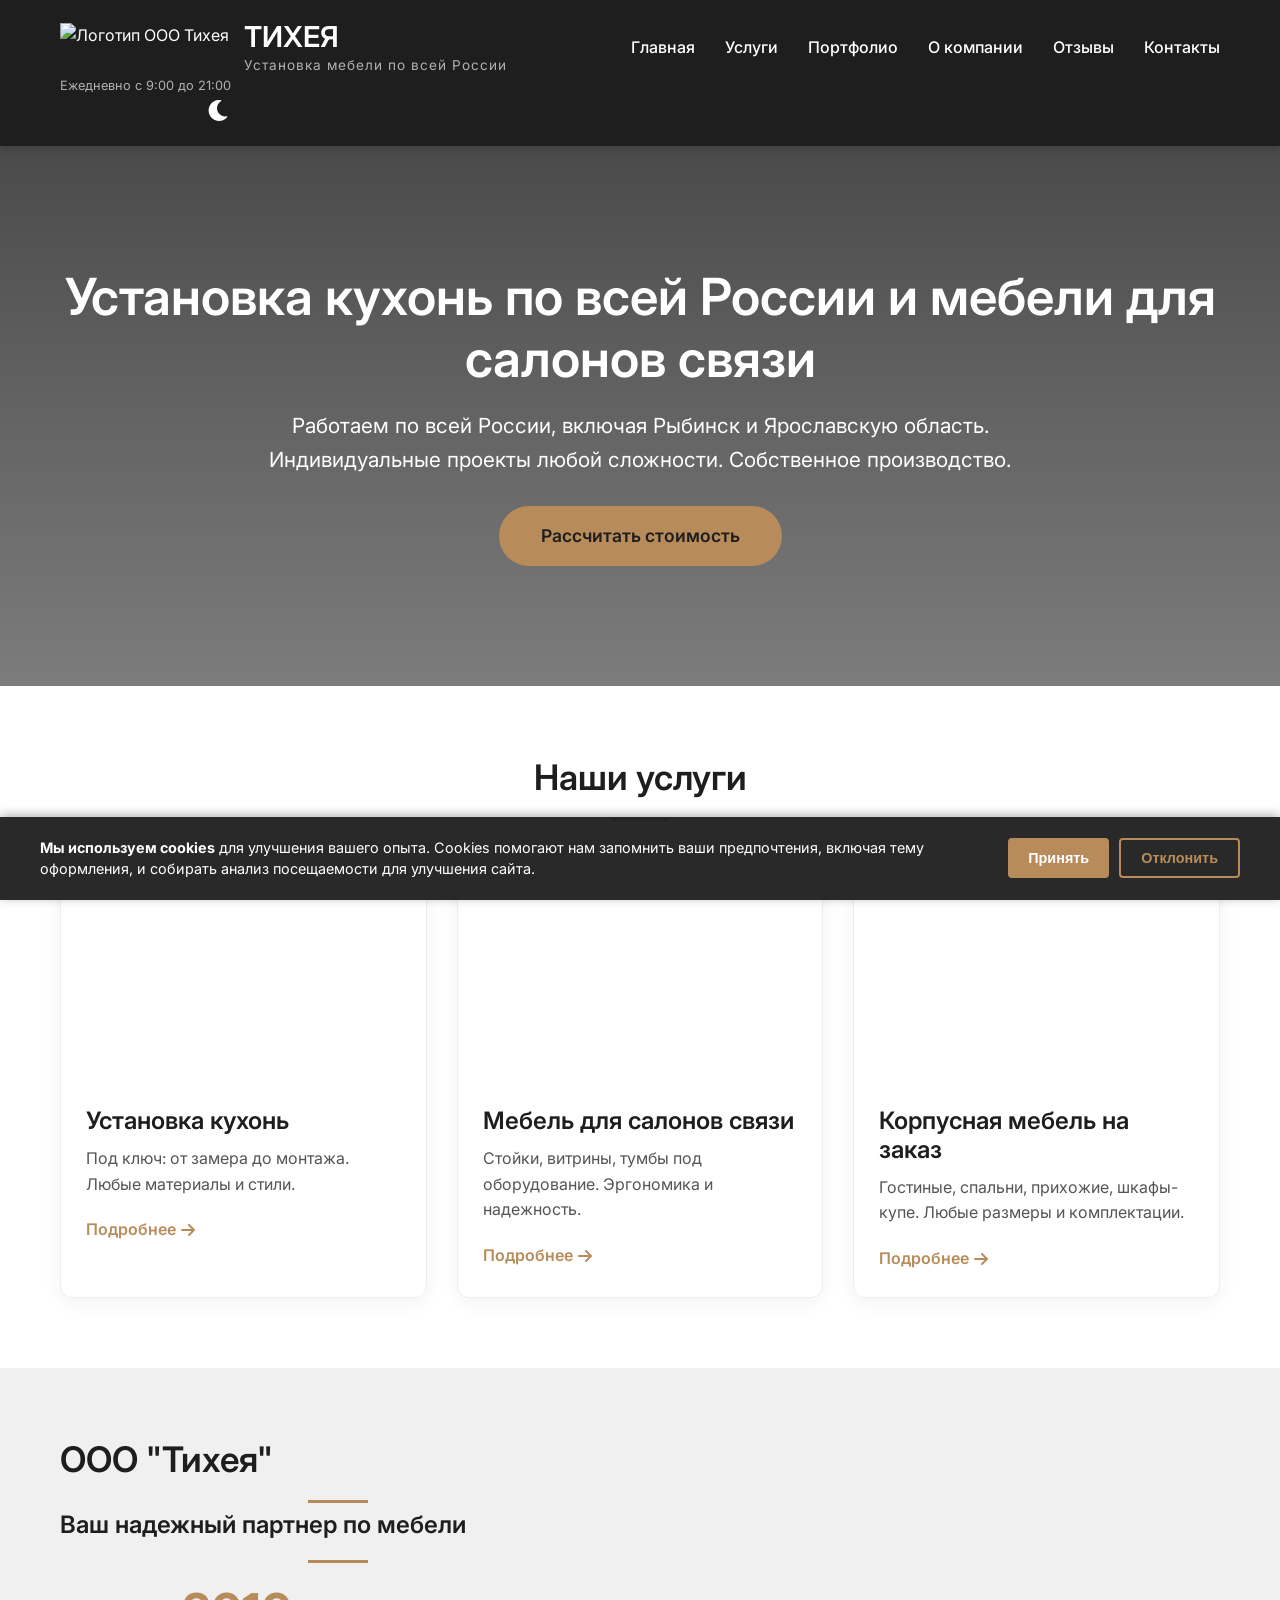
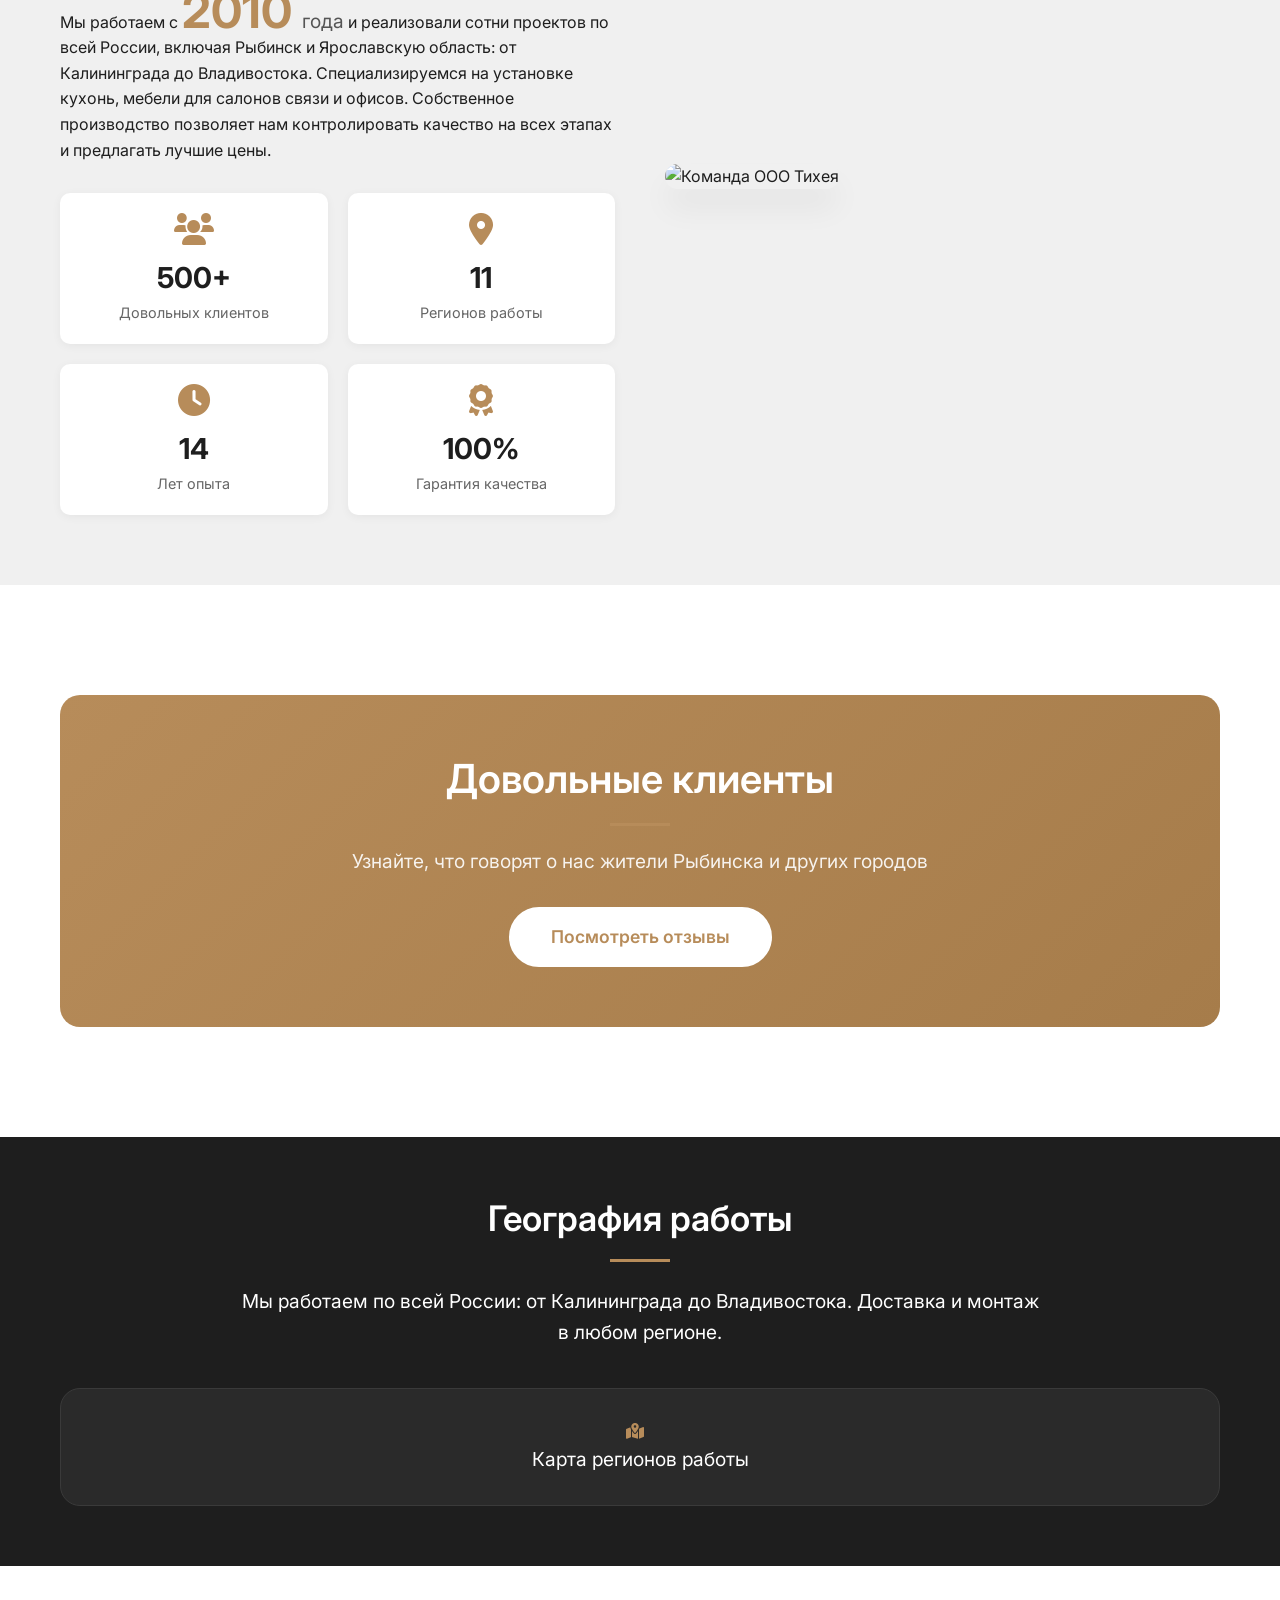
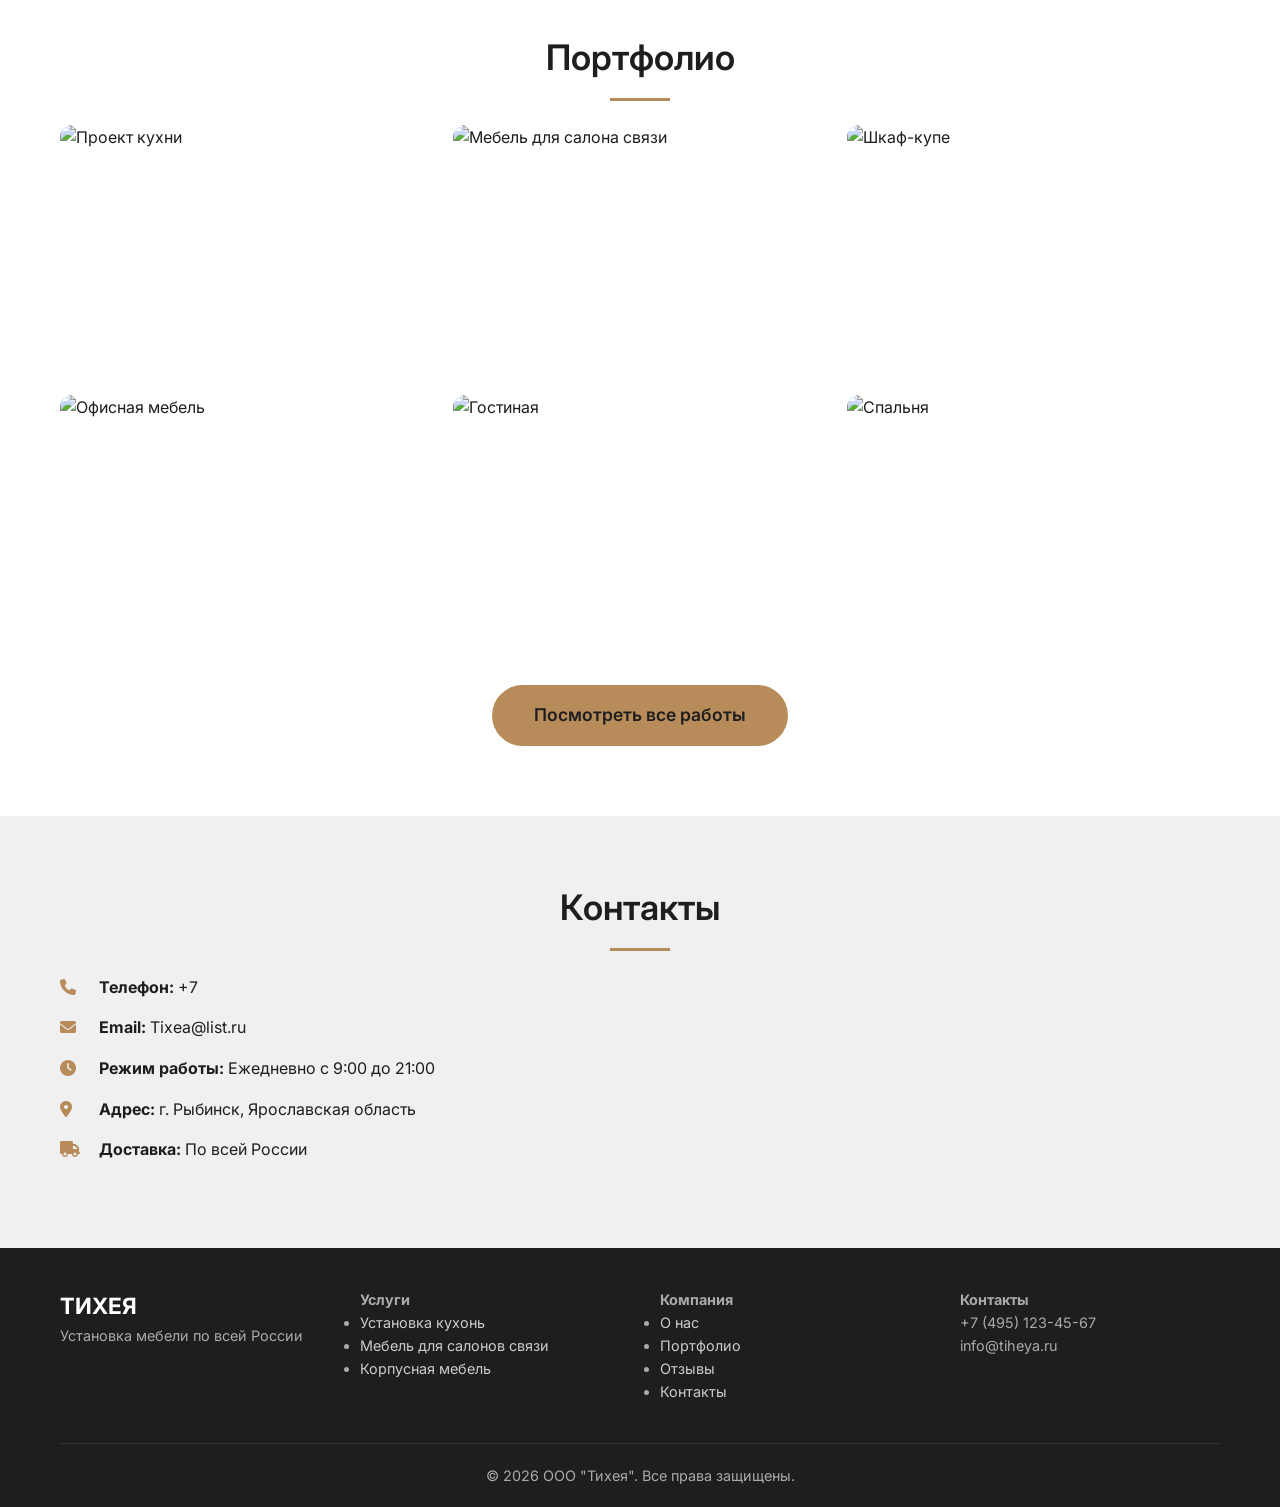
==== index.html @ c971e04f "Add files via upload" ====
<!DOCTYPE html>
<html lang="ru">
<head>
    <meta charset="UTF-8">
    <meta name="viewport" content="width=device-width, initial-scale=1.0">
    <title>Установка кухонь в Рыбинске | ООО Тихея - мебель для салонов связи</title>
    <meta name="description" content="Профессиональная установка кухонь в Рыбинске и Ярославской области. Мебель для салонов связи, корпусная мебель на заказ. Собственное производство, гарантия качества.">
    <meta name="keywords" content="кухни Рыбинск, установка кухонь Рыбинск, мебель Рыбинск, мебель для салонов связи, Московская область, Ярославская область, установка мебели по России, СБП, ООО Тихея">
    <meta name="robots" content="index, follow">
    <meta name="author" content="ООО Тихея">
    <link rel="canonical" href="https://tiheya.ru/">
    <link rel="preconnect" href="https://fonts.googleapis.com">
    <link rel="preconnect" href="https://fonts.gstatic.com" crossorigin>
    <link href="https://fonts.googleapis.com/css2?family=Inter:opsz,wght@14..32,400;14..32,500;14..32,600;14..32,700&display=swap" rel="stylesheet">
    <link rel="stylesheet" href="https://cdnjs.cloudflare.com/ajax/libs/font-awesome/6.0.0-beta3/css/all.min.css">
    <script type="application/ld+json">
    {
        "@context": "https://schema.org",
        "@type": "LocalBusiness",
        "name": "ООО Тихея",
        "description": "Профессиональная установка кухонь и мебели для салонов связи в Рыбинске, Московской области, Ярославской области и по всей России. Работаем через СБП.",
        "url": "https://tiheya.ru",
        "telephone": "+7-495-123-45-67",
        "email": "Tixea@list.ru",
        "address": {
            "@type": "PostalAddress",
            "addressLocality": "Рыбинск",
            "addressRegion": "Ярославская область",
            "addressCountry": "RU"
        },
        "geo": {
            "@type": "GeoCoordinates",
            "latitude": "58.0485",
            "longitude": "38.8583"
        },
        "openingHours": "Mo-Su 09:00-21:00",
        "priceRange": "$$",
        "serviceType": ["Установка кухонь", "Мебель для салонов связи", "Корпусная мебель"],
        "areaServed": ["Рыбинск", "Ярославская область", "Россия"]
    }
    </script>
    <style>
        :root {
            --bg-color: #f9f9f9;
            --text-color: #1e1e1e;
            --section-bg: #ffffff;
            --section-dark-bg: #f0f0f0;
            --header-bg: #1e1e1e;
            --accent: #b78c5a;
            --card-shadow: rgba(0,0,0,0.05);
        }

        [data-theme="dark"] {
            --bg-color: #1e1e1e;
            --text-color: #f9f9f9;
            --section-bg: #2a2a2a;
            --section-dark-bg: #333;
            --header-bg: #111;
            --accent: #d4a574;
            --card-shadow: rgba(255,255,255,0.1);
        }

        * {
            margin: 0;
            padding: 0;
            box-sizing: border-box;
        }

        html {
            scroll-behavior: smooth;
        }

        body {
            font-family: 'Inter', sans-serif;
            line-height: 1.6;
            color: var(--text-color);
            background-color: var(--bg-color);
            transition: background-color 0.3s, color 0.3s;
        }

        .container {
            max-width: 1200px;
            margin: 0 auto;
            padding: 0 20px;
        }

        /* Анимации */
        @keyframes fadeInUp {
            from {
                opacity: 0;
                transform: translateY(30px);
            }
            to {
                opacity: 1;
                transform: translateY(0);
            }
        }

        @keyframes fadeInLeft {
            from {
                opacity: 0;
                transform: translateX(-30px);
            }
            to {
                opacity: 1;
                transform: translateX(0);
            }
        }

        @keyframes fadeInRight {
            from {
                opacity: 0;
                transform: translateX(30px);
            }
            to {
                opacity: 1;
                transform: translateX(0);
            }
        }

        @keyframes scaleIn {
            from {
                opacity: 0;
                transform: scale(0.9);
            }
            to {
                opacity: 1;
                transform: scale(1);
            }
        }

        @keyframes slideInFromBottom {
            from {
                opacity: 0;
                transform: translateY(50px);
            }
            to {
                opacity: 1;
                transform: translateY(0);
            }
        }

        .animate-on-scroll {
            opacity: 0;
            transform: translateY(30px);
            transition: opacity 0.6s ease, transform 0.6s ease;
        }

        .animate-on-scroll.animate {
            opacity: 1;
            transform: translateY(0);
        }

        .fade-in-left {
            opacity: 0;
            transform: translateX(-30px);
            transition: opacity 0.6s ease, transform 0.6s ease;
        }

        .fade-in-left.animate {
            opacity: 1;
            transform: translateX(0);
        }

        .fade-in-right {
            opacity: 0;
            transform: translateX(30px);
            transition: opacity 0.6s ease, transform 0.6s ease;
        }

        .fade-in-right.animate {
            opacity: 1;
            transform: translateX(0);
        }

        .scale-in {
            opacity: 0;
            transform: scale(0.9);
            transition: opacity 0.6s ease, transform 0.6s ease;
        }

        .scale-in.animate {
            opacity: 1;
            transform: scale(1);
        }

        .slide-in-bottom {
            opacity: 0;
            transform: translateY(50px);
            transition: opacity 0.6s ease, transform 0.6s ease;
        }

        .slide-in-bottom.animate {
            opacity: 1;
            transform: translateY(0);
        }

        h1, h2, h3 {
            font-weight: 600;
            line-height: 1.2;
            margin-bottom: 0.5em;
        }

        h1 {
            font-size: 2.8rem;
        }

        h2 {
            font-size: 2.2rem;
            text-align: center;
            margin-bottom: 1.5rem;
        }

        h2:after {
            content: '';
            display: block;
            width: 60px;
            height: 3px;
            background-color: var(--accent);
            margin: 20px auto 0;
        }

        .section {
            padding: 70px 0;
        }

        .section-light {
            background-color: var(--section-bg);
        }

        .section-dark {
            background-color: var(--section-dark-bg);
        }

        .header {
            background-color: var(--header-bg);
            color: #fff;
            padding: 20px 0;
            position: sticky;
            top: 0;
            z-index: 100;
            box-shadow: 0 2px 10px rgba(0,0,0,0.2);
        }

        .header .container {
            display: flex;
            justify-content: space-between;
            align-items: center;
            flex-wrap: wrap;
        }

        .logo {
            display: flex;
            align-items: center;
            gap: 15px;
        }

        .logo img {
            height: 50px;
            width: auto;
        }

        .logo h1 {
            font-size: 1.8rem;
            margin-bottom: 0;
        }

        .logo h1:after {
            display: none;
        }

        .logo p {
            font-size: 0.85rem;
            color: #b0b0b0;
            letter-spacing: 1px;
        }

        .nav ul {
            display: flex;
            list-style: none;
            gap: 30px;
        }

        .nav a {
            color: #fff;
            text-decoration: none;
            font-weight: 500;
            transition: color 0.3s;
            font-size: 1rem;
        }

        .nav a:hover {
            color: var(--accent);
        }

        .header-contacts {
            text-align: right;
        }

        .header-contacts .phone {
            font-size: 1.3rem;
            font-weight: 700;
            color: var(--accent);
            text-decoration: none;
        }

        .header-contacts .work-time {
            font-size: 0.8rem;
            color: #b0b0b0;
        }

        .theme-toggle {
            background: none;
            border: none;
            color: #fff;
            font-size: 1.5rem;
            cursor: pointer;
            margin-left: 20px;
        }

        .hamburger {
            display: none;
            background: none;
            border: none;
            color: #fff;
            font-size: 1.5rem;
            cursor: pointer;
            padding: 10px;
        }

        .hero {
            background: linear-gradient(rgba(0,0,0,0.7), rgba(0,0,0,0.5)), url('1.jpg') center/cover no-repeat;
            color: #fff;
            text-align: center;
            padding: 120px 0;
        }

        .hero h1 {
            font-size: 3.2rem;
            margin-bottom: 20px;
        }

        .hero p {
            font-size: 1.3rem;
            max-width: 800px;
            margin: 0 auto 30px;
            opacity: 0.9;
        }

        .btn {
            display: inline-block;
            background-color: var(--accent);
            color: var(--text-color);
            font-weight: 600;
            padding: 14px 40px;
            border-radius: 40px;
            text-decoration: none;
            font-size: 1.1rem;
            transition: all 0.3s ease;
            border: 2px solid transparent;
            cursor: pointer;
        }

        .btn:hover {
            background-color: transparent;
            color: var(--accent);
            border-color: var(--accent);
        }

        .reviews-cta {
            text-align: center;
            padding: 60px 20px;
            background: linear-gradient(135deg, var(--accent) 0%, #a67c4a 100%);
            color: white;
            border-radius: 20px;
            margin: 40px 0;
        }

        .reviews-cta h2 {
            font-size: 2.5rem;
            margin-bottom: 20px;
            color: white;
        }

        .reviews-cta p {
            font-size: 1.2rem;
            margin-bottom: 30px;
            opacity: 0.9;
        }

        .reviews-cta .btn {
            background-color: white;
            color: var(--accent);
            border: 2px solid white;
        }

        .reviews-cta .btn:hover {
            background-color: transparent;
            color: white;
        }

        .services-grid {
            display: grid;
            grid-template-columns: repeat(auto-fit, minmax(300px, 1fr));
            gap: 30px;
            margin-top: 40px;
        }

        .service-card {
            background: var(--section-bg);
            border-radius: 12px;
            overflow: hidden;
            box-shadow: 0 5px 20px var(--card-shadow);
            transition: transform 0.3s, box-shadow 0.3s;
            border: 1px solid #eee;
        }

        .service-card:hover {
            transform: translateY(-10px);
            box-shadow: 0 15px 30px var(--card-shadow);
        }

        .service-img {
            height: 220px;
            background-size: cover;
            background-position: center;
        }

        .service-content {
            padding: 25px;
        }

        .service-content h3 {
            font-size: 1.5rem;
            margin-bottom: 10px;
        }

        .service-content p {
            color: #555;
            margin-bottom: 20px;
        }

        .service-link {
            text-decoration: none;
            font-weight: 600;
            color: var(--accent);
            display: inline-flex;
            align-items: center;
            gap: 5px;
        }

        .service-link i {
            transition: transform 0.3s;
        }

        .service-link:hover i {
            transform: translateX(5px);
        }

        .about-grid {
            display: grid;
            grid-template-columns: 1fr 1fr;
            gap: 50px;
            align-items: center;
        }

        .about-content .years {
            font-size: 3rem;
            font-weight: 700;
            color: var(--accent);
            line-height: 1;
        }

        .about-content .years span {
            font-size: 1.2rem;
            font-weight: 400;
            color: #555;
        }

        .about-stats {
            display: grid;
            grid-template-columns: 1fr 1fr;
            gap: 20px;
            margin-top: 30px;
        }

        .stat-item {
            text-align: center;
            background: var(--section-bg);
            padding: 20px;
            border-radius: 10px;
            box-shadow: 0 2px 10px var(--card-shadow);
        }

        .stat-item i {
            font-size: 2rem;
            color: var(--accent);
            margin-bottom: 10px;
        }

        .stat-item .number {
            font-size: 1.8rem;
            font-weight: 700;
        }

        .stat-item .label {
            font-size: 0.9rem;
            color: #666;
        }

        .about-image img {
            width: 100%;
            border-radius: 20px;
            box-shadow: 0 20px 30px var(--card-shadow);
        }

        .geo {
            background: var(--header-bg);
            color: #fff;
            text-align: center;
            padding: 60px 0;
        }

        .geo h2:after {
            background-color: var(--accent);
        }

        .geo p {
            font-size: 1.2rem;
            max-width: 800px;
            margin: 0 auto;
        }

        .geo-map-placeholder {
            margin-top: 40px;
            background: #2a2a2a;
            padding: 30px;
            border-radius: 20px;
            border: 1px solid #3a3a3a;
        }

        .geo i {
            color: var(--accent);
            margin-right: 10px;
        }

        .portfolio-grid {
            display: grid;
            grid-template-columns: repeat(auto-fit, minmax(280px, 1fr));
            gap: 20px;
        }

        .portfolio-item {
            border-radius: 12px;
            overflow: hidden;
            height: 250px;
            position: relative;
            cursor: pointer;
        }

        .portfolio-item img {
            width: 100%;
            height: 100%;
            object-fit: cover;
            transition: transform 0.5s;
        }

        .portfolio-item:hover img {
            transform: scale(1.1);
        }

        .portfolio-overlay {
            position: absolute;
            top: 0;
            left: 0;
            width: 100%;
            height: 100%;
            background: rgba(0,0,0,0.5);
            display: flex;
            align-items: flex-end;
            padding: 20px;
            color: white;
            font-weight: 600;
            opacity: 0;
            transition: opacity 0.3s;
        }

        .portfolio-item:hover .portfolio-overlay {
            opacity: 1;
        }

        .contact-grid {
            display: grid;
            grid-template-columns: 1fr 1fr;
            gap: 40px;
        }

        .contact-info i {
            color: var(--accent);
            width: 25px;
            margin-right: 10px;
        }

        .contact-info p {
            margin-bottom: 15px;
        }

        .contact-form input,
        .contact-form textarea {
            width: 100%;
            padding: 15px;
            margin-bottom: 15px;
            border: 1px solid #ddd;
            border-radius: 8px;
            font-family: inherit;
        }

        .contact-form textarea {
            min-height: 120px;
            resize: vertical;
        }

        .footer {
            background: var(--header-bg);
            color: #aaa;
            padding: 40px 0 20px;
            font-size: 0.9rem;
        }

        .footer-grid {
            display: grid;
            grid-template-columns: repeat(auto-fit, minmax(200px, 1fr));
            gap: 40px;
            margin-bottom: 40px;
        }

        .footer a {
            color: #ccc;
            text-decoration: none;
        }

        .footer a:hover {
            color: var(--accent);
        }

        .footer .logo-bottom {
            font-size: 1.4rem;
            font-weight: 700;
            color: #fff;
        }

        .copyright {
            text-align: center;
            padding-top: 20px;
            border-top: 1px solid #333;
        }

        @media (max-width: 768px) {
            .header {
                padding: 10px 0;
            }

            .header .container {
                flex-direction: column;
                gap: 8px;
                padding: 8px 20px;
            }

            .logo {
                order: 1;
            }

            .logo img {
                height: 35px;
            }

            .logo h1 {
                font-size: 1.3rem;
            }

            .logo p {
                font-size: 0.65rem;
            }

            .header-contacts .work-time {
                font-size: 0.7rem;
            }

            .nav {
                order: 3;
                width: 100%;
            }

            .nav ul {
                display: none;
                flex-direction: column;
                background: var(--header-bg);
                position: absolute;
                top: 100%;
                left: 0;
                right: 0;
                padding: 20px;
                box-shadow: 0 5px 10px rgba(0,0,0,0.2);
                gap: 15px;
            }

            .nav ul.show {
                display: flex;
            }

            .nav a {
                padding: 10px 0;
                border-bottom: 1px solid rgba(255,255,255,0.1);
            }

            .hamburger {
                display: block !important;
                order: 2;
                background: none;
                border: none;
                color: #fff;
                font-size: 1.5rem;
                cursor: pointer;
                padding: 10px;
            }

            .header-contacts {
                order: 4;
                text-align: center;
                margin-top: 10px;
            }

            .theme-toggle {
                order: 5;
                margin-left: auto;
            }

            h1 { font-size: 2rem; }
            .hero {
                height: 50vh;
                padding: 40px 20px;
            }
            .hero h1 { font-size: 2.2rem; }
            .hero p { font-size: 1.1rem; }

            .container {
                padding: 0 15px;
            }

            .section {
                padding: 60px 0;
            }

            .about-grid, .contact-grid {
                grid-template-columns: 1fr;
                gap: 30px;
            }

            .services-grid {
                grid-template-columns: 1fr;
                gap: 20px;
            }

            .portfolio-grid {
                grid-template-columns: repeat(auto-fit, minmax(250px, 1fr));
                gap: 15px;
            }

            .service-card, .portfolio-item {
                margin-bottom: 20px;
            }

            .reviews-cta {
                margin: 20px 0;
                padding: 40px 20px;
            }

            .reviews-cta h2 {
                font-size: 2rem;
            }

            .footer-grid {
                grid-template-columns: 1fr;
                gap: 30px;
                text-align: center;
            }

            .btn {
                padding: 12px 25px;
                font-size: 1rem;
            }
        }

        @media (max-width: 480px) {
            .hero h1 { font-size: 1.8rem; }
            .hero p { font-size: 1rem; }
            .section h2 { font-size: 2rem; }
            .container { padding: 0 10px; }
            .services-grid, .portfolio-grid { grid-template-columns: 1fr; }
        }

        /* Animation styles */
        .animate-on-scroll {
            opacity: 0;
            transform: translateY(30px);
            transition: opacity 0.6s ease-out, transform 0.6s ease-out;
        }

        .animate-on-scroll.animate {
            opacity: 1;
            transform: translateY(0);
        }

        .fade-in-left {
            opacity: 0;
            transform: translateX(-50px);
            transition: opacity 0.6s ease-out, transform 0.6s ease-out;
        }

        .fade-in-left.animate {
            opacity: 1;
            transform: translateX(0);
        }

        .fade-in-right {
            opacity: 0;
            transform: translateX(50px);
            transition: opacity 0.6s ease-out, transform 0.6s ease-out;
        }

        .fade-in-right.animate {
            opacity: 1;
            transform: translateX(0);
        }

        .scale-in {
            opacity: 0;
            transform: scale(0.8);
            transition: opacity 0.6s ease-out, transform 0.6s ease-out;
        }

        .scale-in.animate {
            opacity: 1;
            transform: scale(1);
        }

        /* Cookie Banner Styles */
        .cookie-banner {
            position: fixed;
            bottom: 0;
            left: 0;
            right: 0;
            background: rgba(30, 30, 30, 0.95);
            color: #fff;
            padding: 20px;
            box-shadow: 0 -2px 10px rgba(0,0,0,0.3);
            z-index: 1000;
            display: none;
            animation: slideUp 0.3s ease-out;
        }

        .cookie-banner.show {
            display: block;
        }

        @keyframes slideUp {
            from {
                transform: translateY(100%);
            }
            to {
                transform: translateY(0);
            }
        }

        .cookie-content {
            max-width: 1200px;
            margin: 0 auto;
            display: flex;
            justify-content: space-between;
            align-items: center;
            gap: 20px;
        }

        .cookie-text {
            flex: 1;
            font-size: 0.9rem;
            line-height: 1.5;
        }

        .cookie-text p {
            margin: 0;
        }

        .cookie-text a {
            color: var(--accent);
            text-decoration: none;
            font-weight: 600;
        }

        .cookie-text a:hover {
            text-decoration: underline;
        }

        .cookie-buttons {
            display: flex;
            gap: 10px;
            white-space: nowrap;
        }

        .cookie-btn {
            padding: 10px 20px;
            border: none;
            border-radius: 4px;
            cursor: pointer;
            font-weight: 600;
            transition: all 0.3s;
            font-size: 0.9rem;
        }

        .cookie-accept {
            background: var(--accent);
            color: #fff;
        }

        .cookie-accept:hover {
            opacity: 0.9;
            transform: translateY(-2px);
        }

        .cookie-reject {
            background: transparent;
            border: 2px solid var(--accent);
            color: var(--accent);
        }

        .cookie-reject:hover {
            background: rgba(183, 140, 90, 0.1);
        }

        @media (max-width: 768px) {
            .cookie-content {
                flex-direction: column;
                align-items: flex-start;
            }

            .cookie-buttons {
                width: 100%;
                flex-direction: column;
            }

            .cookie-btn {
                width: 100%;
            }

            .cookie-text {
                font-size: 0.85rem;
            }
        }
    </style>
</head>
<body>
    <header class="header">
        <div class="container">
            <div class="logo">
                <img src="logo.jpg" alt="Логотип ООО Тихея">
                <div>
                    <h1>ТИХЕЯ</h1>
                    <p>Установка мебели по всей России</p>
                </div>
            </div>
            <button class="hamburger" id="hamburger"><i class="fas fa-bars"></i></button>
            <nav class="nav">
                <ul id="nav-menu">
                    <li><a href="index.html">Главная</a></li>
                    <li><a href="services.html">Услуги</a></li>
                    <li><a href="portfolio.html">Портфолио</a></li>
                    <li><a href="about.html">О компании</a></li>
                    <li><a href="reviews.html">Отзывы</a></li>
                    <li><a href="contacts.html">Контакты</a></li>
                </ul>
            </nav>
            <div class="header-contacts">
                <div class="work-time">Ежедневно с 9:00 до 21:00</div>
                <button class="theme-toggle" id="theme-toggle"><i class="fas fa-moon"></i></button>
            </div>
        </div>
    </header>

    <section class="hero animate-on-scroll">
        <div class="container">
            <h1 class="animate-on-scroll">Установка кухонь по всей России и мебели для салонов связи</h1>
            <p class="animate-on-scroll">Работаем по всей России, включая Рыбинск и Ярославскую область. Индивидуальные проекты любой сложности. Собственное производство.</p>
            <a href="contacts.html" class="btn animate-on-scroll">Рассчитать стоимость</a>
        </div>
    </section>

    <section class="section section-light animate-on-scroll">
        <div class="container">
            <h2 class="animate-on-scroll">Наши услуги</h2>
            <div class="services-grid">
                <div class="service-card animate-on-scroll">
                    <div class="service-img" style="background-image: url('2.jpg');"></div>
                    <div class="service-content">
                        <h3>Установка кухонь</h3>
                        <p>Под ключ: от замера до монтажа. Любые материалы и стили.</p>
                        <a href="services.html" class="service-link">Подробнее <i class="fas fa-arrow-right"></i></a>
                    </div>
                </div>
                <div class="service-card animate-on-scroll">
                    <div class="service-img" style="background-image: url('3.jpg');"></div>
                    <div class="service-content">
                        <h3>Мебель для салонов связи</h3>
                        <p>Стойки, витрины, тумбы под оборудование. Эргономика и надежность.</p>
                        <a href="services.html" class="service-link">Подробнее <i class="fas fa-arrow-right"></i></a>
                    </div>
                </div>
                <div class="service-card animate-on-scroll">
                    <div class="service-img" style="background-image: url('4.jpg');"></div>
                    <div class="service-content">
                        <h3>Корпусная мебель на заказ</h3>
                        <p>Гостиные, спальни, прихожие, шкафы-купе. Любые размеры и комплектации.</p>
                        <a href="services.html" class="service-link">Подробнее <i class="fas fa-arrow-right"></i></a>
                    </div>
                </div>
            </div>
        </div>
    </section>

    <section class="section section-dark animate-on-scroll">
        <div class="container">
            <div class="about-grid">
                <div class="about-content">
                    <h2 class="animate-on-scroll" style="text-align: left; margin-bottom: 0.5rem;">ООО "Тихея"</h2>
                    <h2 class="animate-on-scroll" style="text-align: left; font-size: 1.5rem; margin-bottom: 1.5rem;">Ваш надежный партнер по мебели</h2>
                    <p class="animate-on-scroll">Мы работаем с <span class="years">2010 <span>года</span></span> и реализовали сотни проектов по всей России, включая Рыбинск и Ярославскую область: от Калининграда до Владивостока. Специализируемся на установке кухонь, мебели для салонов связи и офисов. Собственное производство позволяет нам контролировать качество на всех этапах и предлагать лучшие цены.</p>
                    <div class="about-stats animate-on-scroll">
                        <div class="stat-item animate-on-scroll">
                            <i class="fas fa-users"></i>
                            <div class="number">500+</div>
                            <div class="label">Довольных клиентов</div>
                        </div>
                        <div class="stat-item animate-on-scroll">
                            <i class="fas fa-map-marker-alt"></i>
                            <div class="number">11</div>
                            <div class="label">Регионов работы</div>
                        </div>
                        <div class="stat-item animate-on-scroll">
                            <i class="fas fa-clock"></i>
                            <div class="number">14</div>
                            <div class="label">Лет опыта</div>
                        </div>
                        <div class="stat-item animate-on-scroll">
                            <i class="fas fa-award"></i>
                            <div class="number">100%</div>
                            <div class="label">Гарантия качества</div>
                        </div>
                    </div>
                </div>
                <div class="about-image animate-on-scroll">
                    <img src="5.jpg" alt="Команда ООО Тихея">
                </div>
            </div>
        </div>
    </section>

    <section class="section section-light animate-on-scroll">
        <div class="container">
            <div class="reviews-cta animate-on-scroll">
                <h2>Довольные клиенты</h2>
                <p>Узнайте, что говорят о нас жители Рыбинска и других городов</p>
                <a href="reviews.html" class="btn">Посмотреть отзывы</a>
            </div>
        </div>
    </section>

    <section class="geo animate-on-scroll">
        <div class="container">
            <h2 class="animate-on-scroll">География работы</h2>
            <p class="animate-on-scroll">Мы работаем по всей России: от Калининграда до Владивостока. Доставка и монтаж в любом регионе.</p>
            <div class="geo-map-placeholder animate-on-scroll">
                <i class="fas fa-map-marked-alt"></i>
                <p>Карта регионов работы</p>
            </div>
        </div>
    </section>

    <section class="section section-light animate-on-scroll">
        <div class="container">
            <h2 class="animate-on-scroll">Портфолио</h2>
            <div class="portfolio-grid animate-on-scroll">
                <div class="portfolio-item animate-on-scroll">
                    <img src="6.jpg" alt="Проект кухни">
                    <div class="portfolio-overlay">Современная кухня</div>
                </div>
                <div class="portfolio-item animate-on-scroll">
                    <img src="7.jpg" alt="Мебель для салона связи">
                    <div class="portfolio-overlay">Стойки для салона связи</div>
                </div>
                <div class="portfolio-item animate-on-scroll">
                    <img src="8.jpg" alt="Шкаф-купе">
                    <div class="portfolio-overlay">Шкаф-купе на заказ</div>
                </div>
                <div class="portfolio-item animate-on-scroll">
                    <img src="9.jpg" alt="Офисная мебель">
                    <div class="portfolio-overlay">Офисные рабочие места</div>
                </div>
                <div class="portfolio-item animate-on-scroll">
                    <img src="10.jpg" alt="Гостиная">
                    <div class="portfolio-overlay">Корпусная мебель для гостиной</div>
                </div>
                <div class="portfolio-item animate-on-scroll">
                    <img src="11.jpg" alt="Спальня">
                    <div class="portfolio-overlay">Мебель для спальни</div>
                </div>
            </div>
            <div class="animate-on-scroll" style="text-align: center; margin-top: 40px;">
                <a href="portfolio.html" class="btn">Посмотреть все работы</a>
            </div>
        </div>
    </section>

    <section class="section section-dark animate-on-scroll">
        <div class="container">
            <h2 class="animate-on-scroll">Контакты</h2>
            <div class="contact-grid animate-on-scroll">
                <div class="contact-info animate-on-scroll">
                    <p><i class="fas fa-phone"></i> <strong>Телефон:</strong> +7 </p>
                    <p><i class="fas fa-envelope"></i> <strong>Email:</strong> Tixea@list.ru</p>
                    <p><i class="fas fa-clock"></i> <strong>Режим работы:</strong> Ежедневно с 9:00 до 21:00</p>
                    <p><i class="fas fa-map-marker-alt"></i> <strong>Адрес:</strong> г. Рыбинск, Ярославская область</p>
                    <p><i class="fas fa-truck"></i> <strong>Доставка:</strong> По всей России</p>
                </div>
            </div>
        </div>
    </section>

    <footer class="footer">
        <div class="container">
            <div class="footer-grid">
                <div>
                    <div class="logo-bottom">ТИХЕЯ</div>
                    <p>Установка мебели по всей России</p>
                </div>
                <div>
                    <h4>Услуги</h4>
                    <ul>
                        <li><a href="services.html">Установка кухонь</a></li>
                        <li><a href="services.html">Мебель для салонов связи</a></li>
                        <li><a href="services.html">Корпусная мебель</a></li>
                    </ul>
                </div>
                <div>
                    <h4>Компания</h4>
                    <ul>
                        <li><a href="about.html">О нас</a></li>
                        <li><a href="portfolio.html">Портфолио</a></li>
                        <li><a href="reviews.html">Отзывы</a></li>
                        <li><a href="contacts.html">Контакты</a></li>
                    </ul>
                </div>
                <div>
                    <h4>Контакты</h4>
                    <p>+7 (495) 123-45-67</p>
                    <p>info@tiheya.ru</p>
                </div>
            </div>
            <div class="copyright">
                <p>&copy; 2026 ООО "Тихея". Все права защищены.</p>
            </div>
        </div>
    </footer>

    <script>
        const themeToggle = document.getElementById('theme-toggle');
        const body = document.body;

        themeToggle.addEventListener('click', () => {
            body.dataset.theme = body.dataset.theme === 'dark' ? '' : 'dark';
            themeToggle.innerHTML = body.dataset.theme === 'dark' ? '<i class="fas fa-sun"></i>' : '<i class="fas fa-moon"></i>';
            localStorage.setItem('theme', body.dataset.theme);
        });

        const savedTheme = localStorage.getItem('theme');
        if (savedTheme) {
            body.dataset.theme = savedTheme;
            themeToggle.innerHTML = savedTheme === 'dark' ? '<i class="fas fa-sun"></i>' : '<i class="fas fa-moon"></i>';
        }

        // Hamburger menu
        const hamburger = document.getElementById('hamburger');
        const navMenu = document.getElementById('nav-menu');

        hamburger.addEventListener('click', () => {
            navMenu.classList.toggle('show');
            hamburger.innerHTML = navMenu.classList.contains('show') ? '<i class="fas fa-times"></i>' : '<i class="fas fa-bars"></i>';
        });

        // Close menu when clicking on a link
        navMenu.addEventListener('click', (e) => {
            if (e.target.tagName === 'A') {
                navMenu.classList.remove('show');
                hamburger.innerHTML = '<i class="fas fa-bars"></i>';
            }
        });

        // Scroll animations
        const observerOptions = {
            threshold: 0.1,
            rootMargin: '0px 0px -50px 0px'
        };

        const observer = new IntersectionObserver((entries) => {
            entries.forEach(entry => {
                if (entry.isIntersecting) {
                    entry.target.classList.add('animate');
                }
            });
        }, observerOptions);

        // Observe all elements with animate-on-scroll class
        document.querySelectorAll('.animate-on-scroll').forEach(el => {
            observer.observe(el);
        });

        // Cookie Banner
        document.addEventListener('DOMContentLoaded', () => {
            const cookieBanner = document.getElementById('cookie-banner');
            const cookieAccept = document.getElementById('cookie-accept');
            const cookieReject = document.getElementById('cookie-reject');

            // Check if user has already made a choice
            const cookieChoice = localStorage.getItem('cookieChoice');
            if (!cookieChoice) {
                setTimeout(() => {
                    cookieBanner.classList.add('show');
                }, 1000);
            }

            cookieAccept.addEventListener('click', () => {
                localStorage.setItem('cookieChoice', 'accepted');
                cookieBanner.classList.remove('show');
            });

            cookieReject.addEventListener('click', () => {
                localStorage.setItem('cookieChoice', 'rejected');
                cookieBanner.classList.remove('show');
            });
        });
    </script>

    <div class="cookie-banner" id="cookie-banner">
        <div class="cookie-content">
            <div class="cookie-text">
                <p><strong>Мы используем cookies</strong> для улучшения вашего опыта. Cookies помогают нам запомнить ваши предпочтения, включая тему оформления, и собирать анализ посещаемости для улучшения сайта.</p>
            </div>
            <div class="cookie-buttons">
                <button class="cookie-btn cookie-accept" id="cookie-accept">Принять</button>
                <button class="cookie-btn cookie-reject" id="cookie-reject">Отклонить</button>
            </div>
        </div>
    </div>
</body>
</html>
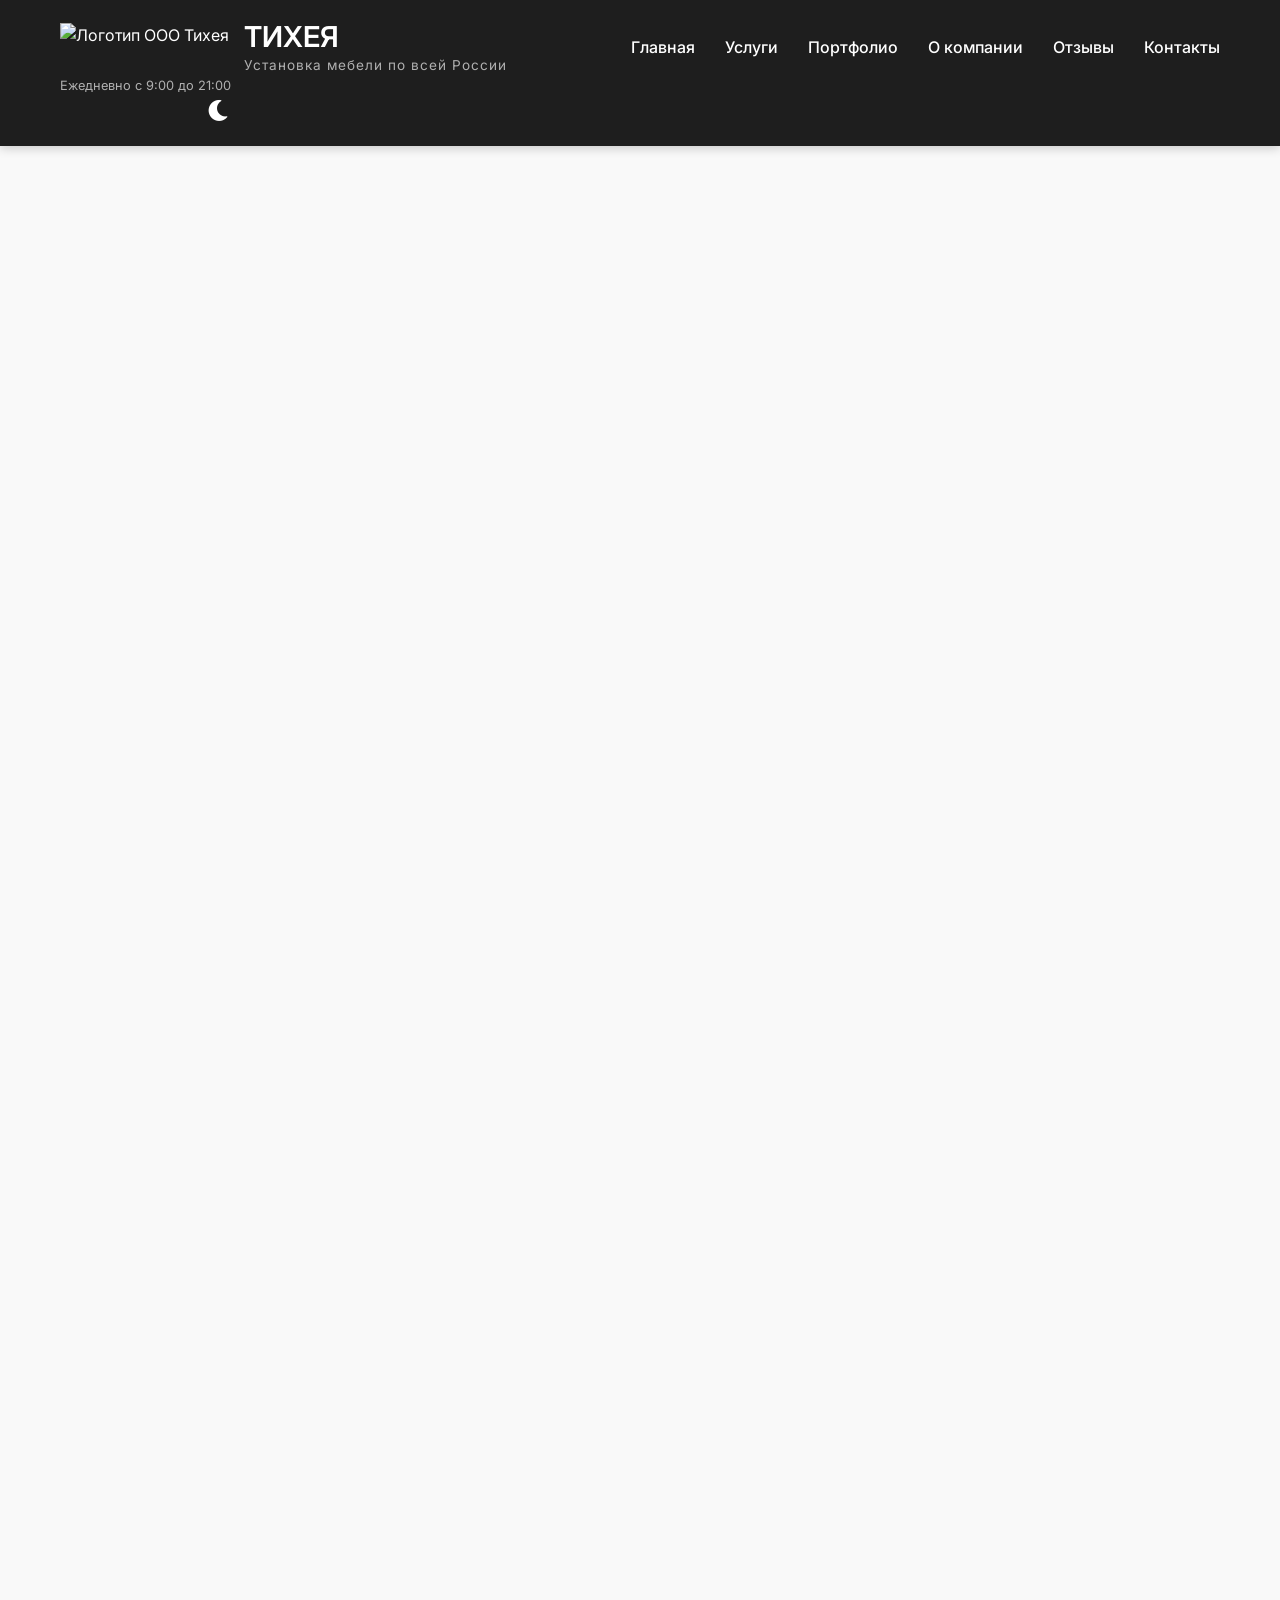
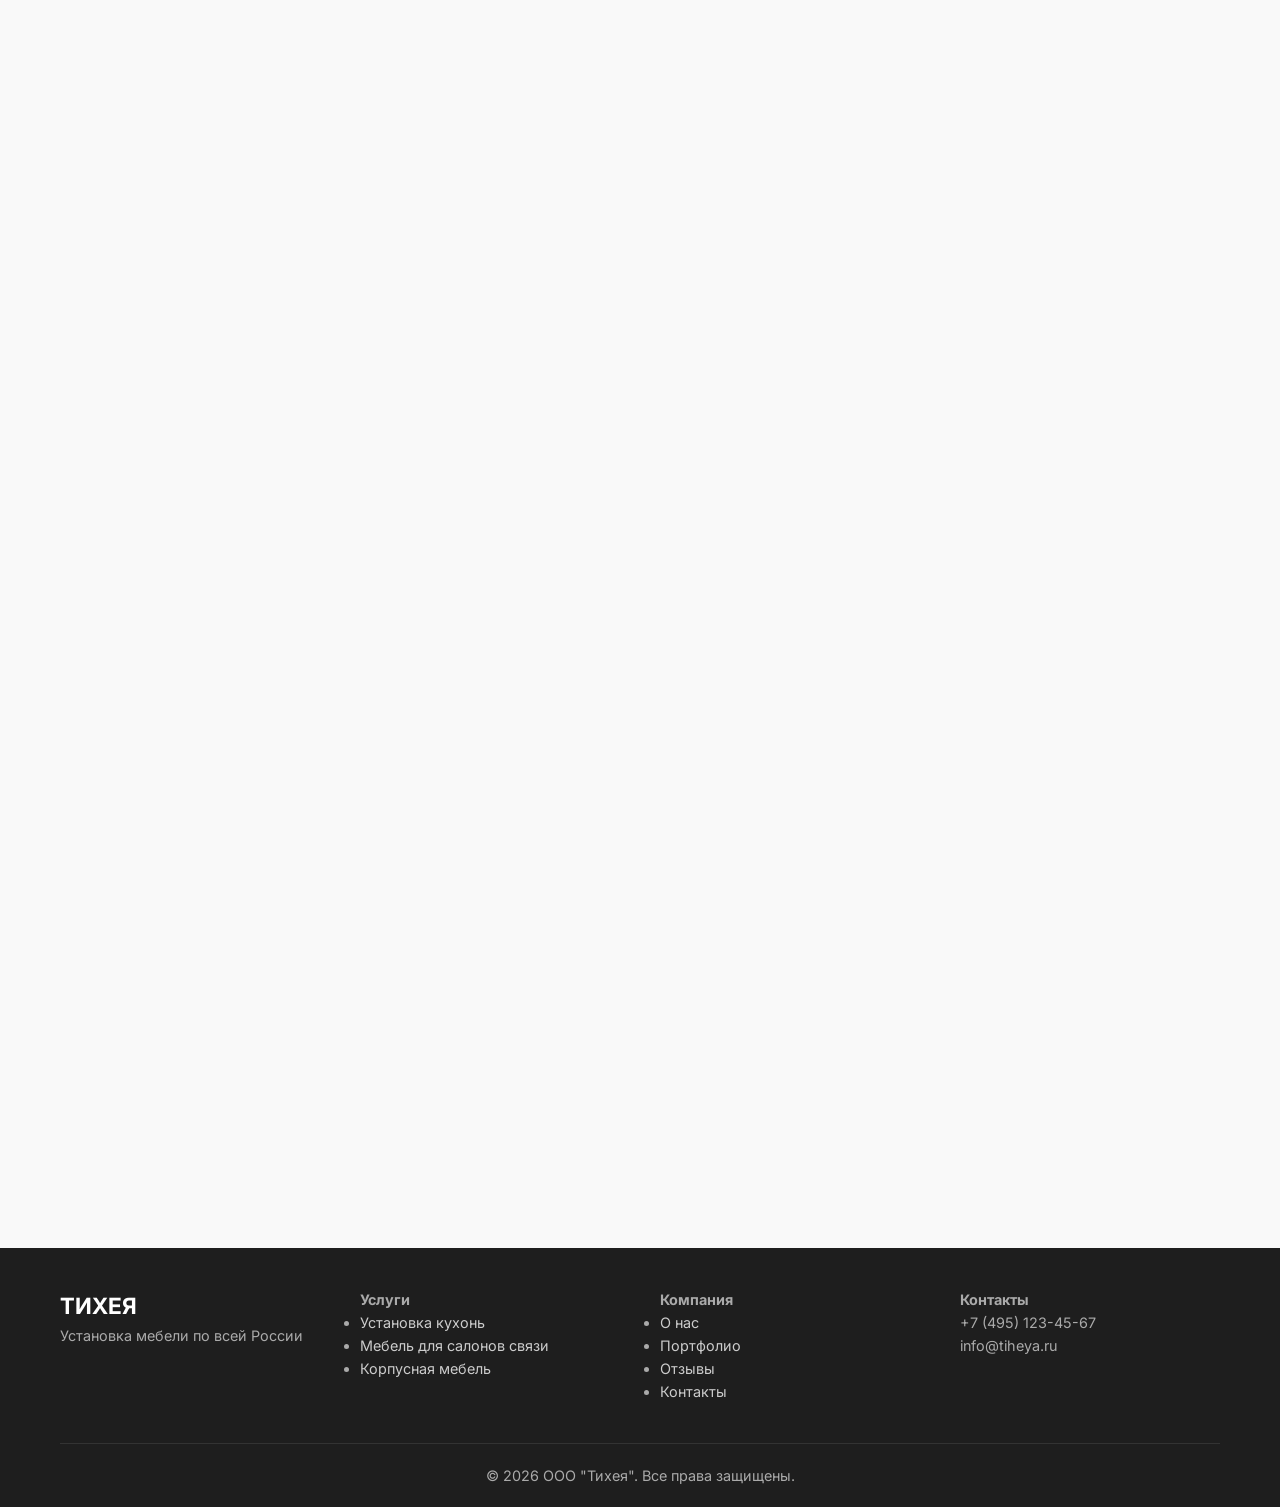
==== commit 49e1318b: "Add files via upload" ====
--- a/index.html
+++ b/index.html
@@ -3,9 +3,9 @@
 <head>
     <meta charset="UTF-8">
     <meta name="viewport" content="width=device-width, initial-scale=1.0">
-    <title>Установка кухонь в Рыбинске | ООО Тихея - мебель для салонов связи</title>
-    <meta name="description" content="Профессиональная установка кухонь в Рыбинске и Ярославской области. Мебель для салонов связи, корпусная мебель на заказ. Собственное производство, гарантия качества.">
-    <meta name="keywords" content="кухни Рыбинск, установка кухонь Рыбинск, мебель Рыбинск, мебель для салонов связи, Московская область, Ярославская область, установка мебели по России, СБП, ООО Тихея">
+    <title>Установка кухонь по всей России | ООО Тихея - мебель для салонов связи</title>
+    <meta name="description" content="ООО Тихея - профессиональная установка кухонь по всей России. Мебель для салонов связи, корпусная мебель. Собственное производство, гарантия.">
+    <meta name="keywords" content="установка кухонь по Всей России, кухни Рыбинск, мебель для салонов связи, Московская область, Ярославская область, установка мебели по России, СБП, ООО Тихея">
     <meta name="robots" content="index, follow">
     <meta name="author" content="ООО Тихея">
     <link rel="canonical" href="https://tiheya.ru/">
@@ -689,28 +689,70 @@
             .nav {
                 order: 3;
                 width: 100%;
+                position: fixed;
+                top: 0;
+                left: 0;
+                height: 100vh;
+                background: rgba(0,0,0,0.9);
+                z-index: 999;
+                transform: translateX(-100%);
+                transition: transform 0.3s cubic-bezier(0.4, 0, 0.2, 1);
+                display: flex;
+                align-items: center;
+                justify-content: center;
+                backdrop-filter: blur(5px);
+            }
+
+            .nav.show {
+                transform: translateX(0);
             }
 
             .nav ul {
-                display: none;
                 flex-direction: column;
-                background: var(--header-bg);
-                position: absolute;
-                top: 100%;
-                left: 0;
-                right: 0;
+                background: transparent;
+                position: static;
                 padding: 20px;
-                box-shadow: 0 5px 10px rgba(0,0,0,0.2);
-                gap: 15px;
-            }
-
-            .nav ul.show {
-                display: flex;
+                gap: 20px;
+                align-items: center;
+                opacity: 0;
+                transform: translateY(20px);
+                transition: opacity 0.3s ease 0.1s, transform 0.3s ease 0.1s;
+            }
+
+            .nav.show ul {
+                opacity: 1;
+                transform: translateY(0);
             }
 
             .nav a {
-                padding: 10px 0;
-                border-bottom: 1px solid rgba(255,255,255,0.1);
+                padding: 15px 30px;
+                border-bottom: none;
+                font-size: 1.2rem;
+                color: #fff;
+                background: rgba(255,255,255,0.1);
+                border-radius: 10px;
+                width: 200px;
+                text-align: center;
+                transition: all 0.3s cubic-bezier(0.4, 0, 0.2, 1);
+                opacity: 0;
+                transform: translateY(10px);
+            }
+
+            .nav.show a:nth-child(1) { transition-delay: 0.1s; }
+            .nav.show a:nth-child(2) { transition-delay: 0.15s; }
+            .nav.show a:nth-child(3) { transition-delay: 0.2s; }
+            .nav.show a:nth-child(4) { transition-delay: 0.25s; }
+            .nav.show a:nth-child(5) { transition-delay: 0.3s; }
+            .nav.show a:nth-child(6) { transition-delay: 0.35s; }
+
+            .nav.show a {
+                opacity: 1;
+                transform: translateY(0);
+            }
+
+            .nav a:hover {
+                background: var(--accent);
+                transform: scale(1.05);
             }
 
             .hamburger {
@@ -722,6 +764,13 @@
                 font-size: 1.5rem;
                 cursor: pointer;
                 padding: 10px;
+                z-index: 1000;
+                position: relative;
+                transition: transform 0.3s ease;
+            }
+
+            .hamburger.active {
+                transform: rotate(90deg);
             }
 
             .header-contacts {
@@ -735,6 +784,85 @@
                 margin-left: auto;
             }
 
+            /* Мобильные анимации */
+            .animate-on-scroll {
+                opacity: 0;
+                transform: translateY(20px);
+                transition: opacity 0.6s ease, transform 0.6s ease;
+            }
+
+            .animate-on-scroll.animate {
+                opacity: 1;
+                transform: translateY(0);
+            }
+
+            .fade-in-left {
+                opacity: 0;
+                transform: translateX(-20px);
+                transition: opacity 0.6s ease, transform 0.6s ease;
+            }
+
+            .fade-in-left.animate {
+                opacity: 1;
+                transform: translateX(0);
+            }
+
+            .fade-in-right {
+                opacity: 0;
+                transform: translateX(20px);
+                transition: opacity 0.6s ease, transform 0.6s ease;
+            }
+
+            .fade-in-right.animate {
+                opacity: 1;
+                transform: translateX(0);
+            }
+
+            .scale-in {
+                opacity: 0;
+                transform: scale(0.95);
+                transition: opacity 0.6s ease, transform 0.6s ease;
+            }
+
+            .scale-in.animate {
+                opacity: 1;
+                transform: scale(1);
+            }
+
+            .slide-in-bottom {
+                opacity: 0;
+                transform: translateY(30px);
+                transition: opacity 0.6s ease, transform 0.6s ease;
+            }
+
+            .slide-in-bottom.animate {
+                opacity: 1;
+                transform: translateY(0);
+            }
+
+            /* Touch-friendly кнопки */
+            .btn {
+                min-height: 44px;
+                padding: 12px 25px;
+                font-size: 1rem;
+            }
+
+            .service-card:hover {
+                transform: none;
+            }
+
+            .service-card:active {
+                transform: scale(0.98);
+            }
+
+            .portfolio-item:hover img {
+                transform: none;
+            }
+
+            .portfolio-item:active img {
+                transform: scale(1.02);
+            }
+
             h1 { font-size: 2rem; }
             .hero {
                 height: 50vh;
@@ -783,11 +911,6 @@
                 grid-template-columns: 1fr;
                 gap: 30px;
                 text-align: center;
-            }
-
-            .btn {
-                padding: 12px 25px;
-                font-size: 1rem;
             }
         }
 
@@ -797,6 +920,43 @@
             .section h2 { font-size: 2rem; }
             .container { padding: 0 10px; }
             .services-grid, .portfolio-grid { grid-template-columns: 1fr; }
+
+            /* Улучшенные мобильные анимации */
+            .animate-on-scroll {
+                opacity: 0;
+                transform: translateY(15px);
+                transition: opacity 0.5s ease, transform 0.5s ease;
+            }
+
+            .animate-on-scroll.animate {
+                opacity: 1;
+                transform: translateY(0);
+            }
+
+            .service-card {
+                transition: transform 0.2s ease, box-shadow 0.2s ease;
+            }
+
+            .service-card:active {
+                transform: scale(0.98);
+                box-shadow: 0 2px 8px rgba(0,0,0,0.1);
+            }
+
+            .portfolio-item {
+                transition: transform 0.2s ease;
+            }
+
+            .portfolio-item:active {
+                transform: scale(0.98);
+            }
+
+            .btn {
+                transition: all 0.2s ease;
+            }
+
+            .btn:active {
+                transform: scale(0.95);
+            }
         }
 
         /* Animation styles */
@@ -1189,17 +1349,40 @@
         // Hamburger menu
         const hamburger = document.getElementById('hamburger');
         const navMenu = document.getElementById('nav-menu');
+        const nav = document.querySelector('.nav');
+        const body = document.body;
 
         hamburger.addEventListener('click', () => {
-            navMenu.classList.toggle('show');
-            hamburger.innerHTML = navMenu.classList.contains('show') ? '<i class="fas fa-times"></i>' : '<i class="fas fa-bars"></i>';
+            const isOpen = nav.classList.contains('show');
+            nav.classList.toggle('show');
+            hamburger.classList.toggle('active');
+            hamburger.innerHTML = isOpen ? '<i class="fas fa-bars"></i>' : '<i class="fas fa-times"></i>';
+            
+            // Prevent body scroll when menu is open
+            if (nav.classList.contains('show')) {
+                body.style.overflow = 'hidden';
+            } else {
+                body.style.overflow = '';
+            }
         });
 
         // Close menu when clicking on a link
         navMenu.addEventListener('click', (e) => {
             if (e.target.tagName === 'A') {
-                navMenu.classList.remove('show');
+                nav.classList.remove('show');
+                hamburger.classList.remove('active');
                 hamburger.innerHTML = '<i class="fas fa-bars"></i>';
+                body.style.overflow = '';
+            }
+        });
+
+        // Close menu when clicking outside
+        nav.addEventListener('click', (e) => {
+            if (e.target === nav) {
+                nav.classList.remove('show');
+                hamburger.classList.remove('active');
+                hamburger.innerHTML = '<i class="fas fa-bars"></i>';
+                body.style.overflow = '';
             }
         });
 
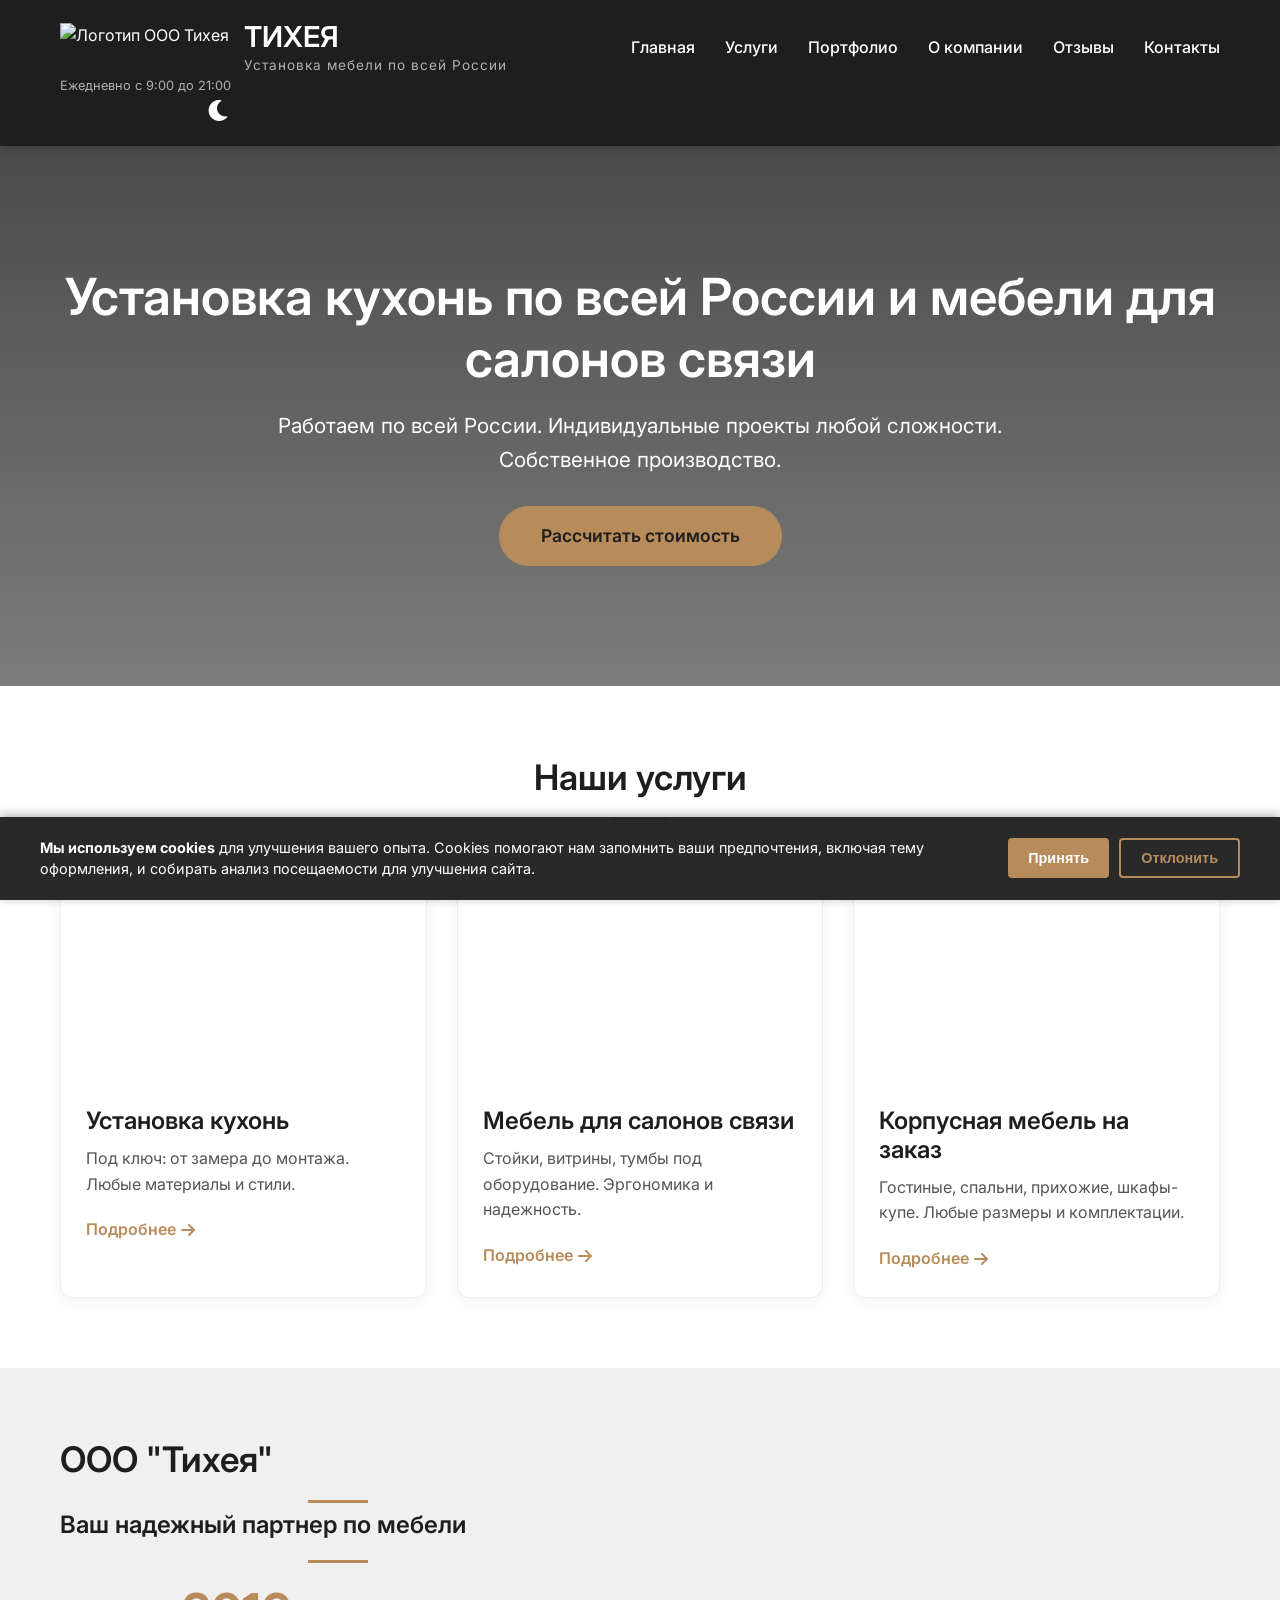
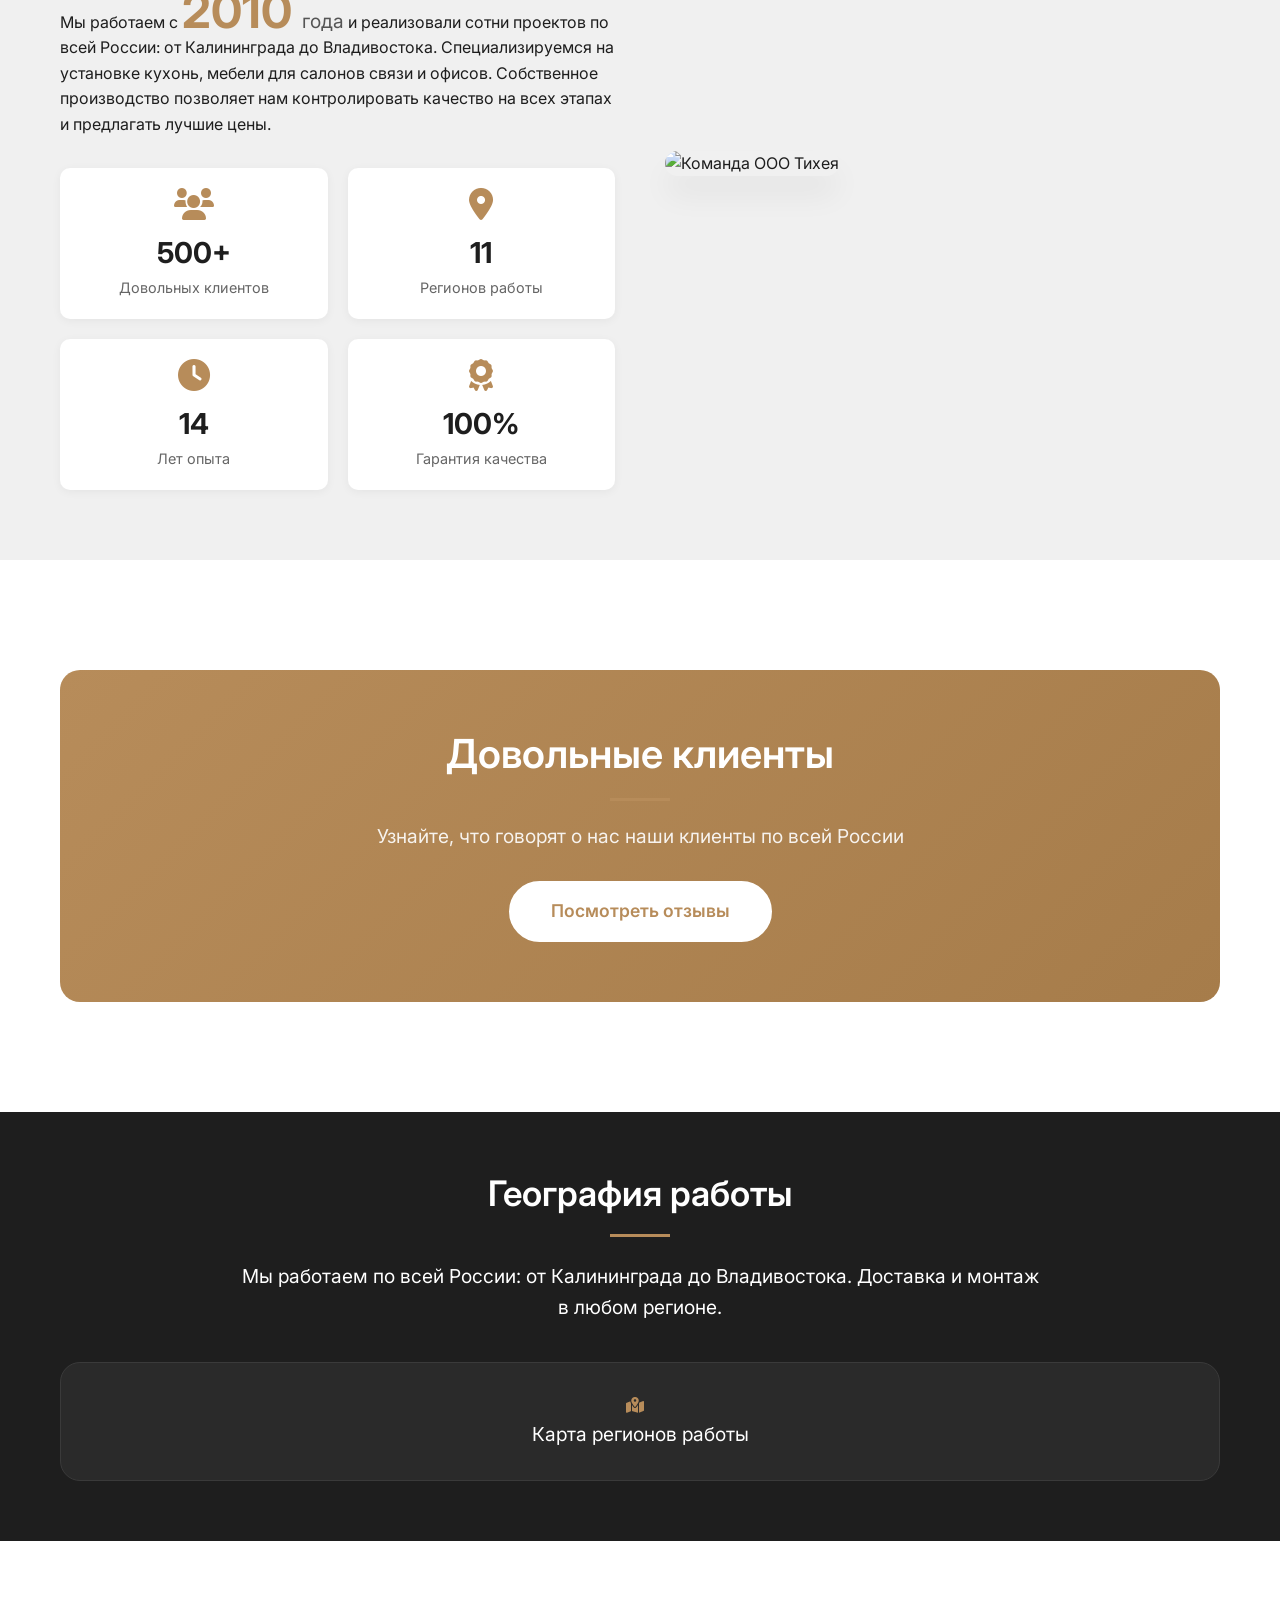
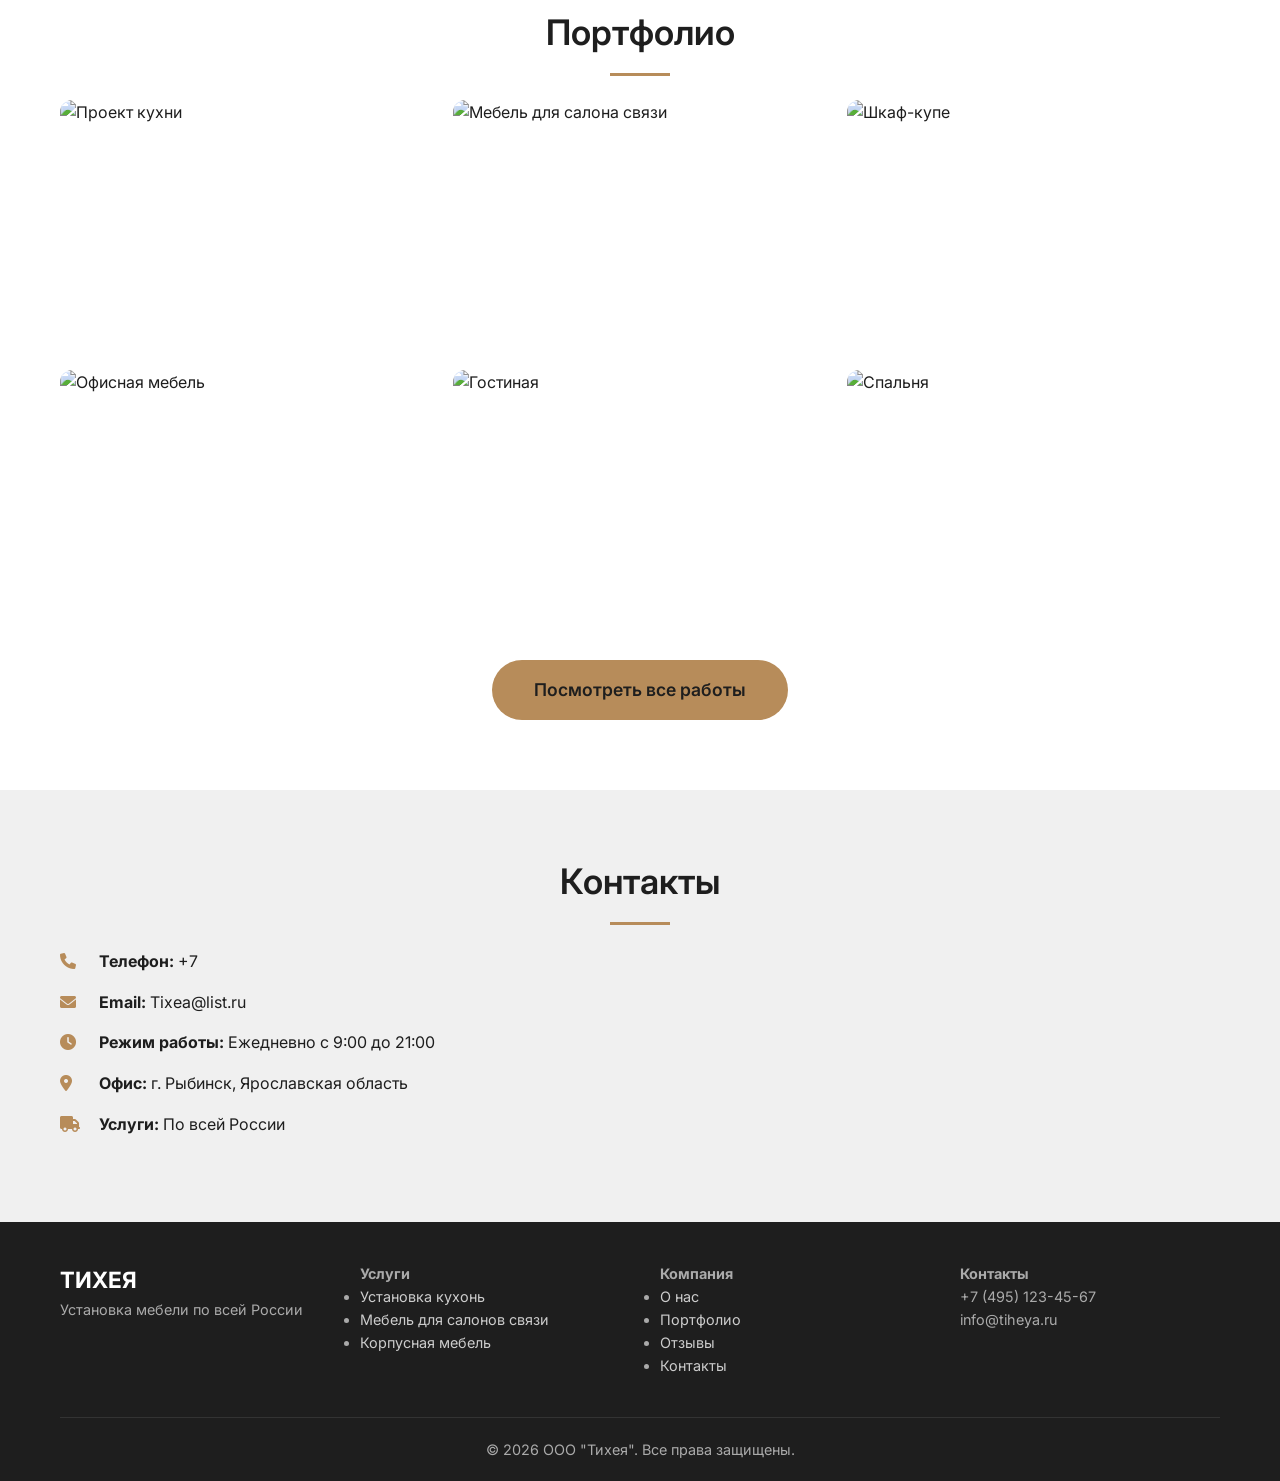
==== commit 48e2528b: "Add files via upload" ====
--- a/index.html
+++ b/index.html
@@ -3,9 +3,9 @@
 <head>
     <meta charset="UTF-8">
     <meta name="viewport" content="width=device-width, initial-scale=1.0">
-    <title>Установка кухонь по всей России | ООО Тихея - мебель для салонов связи</title>
-    <meta name="description" content="ООО Тихея - профессиональная установка кухонь по всей России. Мебель для салонов связи, корпусная мебель. Собственное производство, гарантия.">
-    <meta name="keywords" content="установка кухонь по Всей России, кухни Рыбинск, мебель для салонов связи, Московская область, Ярославская область, установка мебели по России, СБП, ООО Тихея">
+    <title>Установка кухонь и мебели по всей России | ООО Тихея</title>
+    <meta name="description" content="Профессиональная установка кухонь и мебели по всей России. Мебель для салонов связи, корпусная мебель на заказ. Собственное производство, гарантия качества.">
+    <meta name="keywords" content="установка кухонь, мебель для салонов связи, корпусная мебель, установка мебели по России, СБП, ООО Тихея">
     <meta name="robots" content="index, follow">
     <meta name="author" content="ООО Тихея">
     <link rel="canonical" href="https://tiheya.ru/">
@@ -18,7 +18,7 @@
         "@context": "https://schema.org",
         "@type": "LocalBusiness",
         "name": "ООО Тихея",
-        "description": "Профессиональная установка кухонь и мебели для салонов связи в Рыбинске, Московской области, Ярославской области и по всей России. Работаем через СБП.",
+        "description": "Профессиональная установка кухонь и мебели для салонов связи по всей России. Работаем через СБП.",
         "url": "https://tiheya.ru",
         "telephone": "+7-495-123-45-67",
         "email": "Tixea@list.ru",
@@ -36,7 +36,7 @@
         "openingHours": "Mo-Su 09:00-21:00",
         "priceRange": "$$",
         "serviceType": ["Установка кухонь", "Мебель для салонов связи", "Корпусная мебель"],
-        "areaServed": ["Рыбинск", "Ярославская область", "Россия"]
+        "areaServed": ["Россия"]
     }
     </script>
     <style>
@@ -689,70 +689,28 @@
             .nav {
                 order: 3;
                 width: 100%;
-                position: fixed;
-                top: 0;
+            }
+
+            .nav ul {
+                display: none;
+                flex-direction: column;
+                background: var(--header-bg);
+                position: absolute;
+                top: 100%;
                 left: 0;
-                height: 100vh;
-                background: rgba(0,0,0,0.9);
-                z-index: 999;
-                transform: translateX(-100%);
-                transition: transform 0.3s cubic-bezier(0.4, 0, 0.2, 1);
+                right: 0;
+                padding: 20px;
+                box-shadow: 0 5px 10px rgba(0,0,0,0.2);
+                gap: 15px;
+            }
+
+            .nav ul.show {
                 display: flex;
-                align-items: center;
-                justify-content: center;
-                backdrop-filter: blur(5px);
-            }
-
-            .nav.show {
-                transform: translateX(0);
-            }
-
-            .nav ul {
-                flex-direction: column;
-                background: transparent;
-                position: static;
-                padding: 20px;
-                gap: 20px;
-                align-items: center;
-                opacity: 0;
-                transform: translateY(20px);
-                transition: opacity 0.3s ease 0.1s, transform 0.3s ease 0.1s;
-            }
-
-            .nav.show ul {
-                opacity: 1;
-                transform: translateY(0);
             }
 
             .nav a {
-                padding: 15px 30px;
-                border-bottom: none;
-                font-size: 1.2rem;
-                color: #fff;
-                background: rgba(255,255,255,0.1);
-                border-radius: 10px;
-                width: 200px;
-                text-align: center;
-                transition: all 0.3s cubic-bezier(0.4, 0, 0.2, 1);
-                opacity: 0;
-                transform: translateY(10px);
-            }
-
-            .nav.show a:nth-child(1) { transition-delay: 0.1s; }
-            .nav.show a:nth-child(2) { transition-delay: 0.15s; }
-            .nav.show a:nth-child(3) { transition-delay: 0.2s; }
-            .nav.show a:nth-child(4) { transition-delay: 0.25s; }
-            .nav.show a:nth-child(5) { transition-delay: 0.3s; }
-            .nav.show a:nth-child(6) { transition-delay: 0.35s; }
-
-            .nav.show a {
-                opacity: 1;
-                transform: translateY(0);
-            }
-
-            .nav a:hover {
-                background: var(--accent);
-                transform: scale(1.05);
+                padding: 10px 0;
+                border-bottom: 1px solid rgba(255,255,255,0.1);
             }
 
             .hamburger {
@@ -764,13 +722,6 @@
                 font-size: 1.5rem;
                 cursor: pointer;
                 padding: 10px;
-                z-index: 1000;
-                position: relative;
-                transition: transform 0.3s ease;
-            }
-
-            .hamburger.active {
-                transform: rotate(90deg);
             }
 
             .header-contacts {
@@ -784,85 +735,6 @@
                 margin-left: auto;
             }
 
-            /* Мобильные анимации */
-            .animate-on-scroll {
-                opacity: 0;
-                transform: translateY(20px);
-                transition: opacity 0.6s ease, transform 0.6s ease;
-            }
-
-            .animate-on-scroll.animate {
-                opacity: 1;
-                transform: translateY(0);
-            }
-
-            .fade-in-left {
-                opacity: 0;
-                transform: translateX(-20px);
-                transition: opacity 0.6s ease, transform 0.6s ease;
-            }
-
-            .fade-in-left.animate {
-                opacity: 1;
-                transform: translateX(0);
-            }
-
-            .fade-in-right {
-                opacity: 0;
-                transform: translateX(20px);
-                transition: opacity 0.6s ease, transform 0.6s ease;
-            }
-
-            .fade-in-right.animate {
-                opacity: 1;
-                transform: translateX(0);
-            }
-
-            .scale-in {
-                opacity: 0;
-                transform: scale(0.95);
-                transition: opacity 0.6s ease, transform 0.6s ease;
-            }
-
-            .scale-in.animate {
-                opacity: 1;
-                transform: scale(1);
-            }
-
-            .slide-in-bottom {
-                opacity: 0;
-                transform: translateY(30px);
-                transition: opacity 0.6s ease, transform 0.6s ease;
-            }
-
-            .slide-in-bottom.animate {
-                opacity: 1;
-                transform: translateY(0);
-            }
-
-            /* Touch-friendly кнопки */
-            .btn {
-                min-height: 44px;
-                padding: 12px 25px;
-                font-size: 1rem;
-            }
-
-            .service-card:hover {
-                transform: none;
-            }
-
-            .service-card:active {
-                transform: scale(0.98);
-            }
-
-            .portfolio-item:hover img {
-                transform: none;
-            }
-
-            .portfolio-item:active img {
-                transform: scale(1.02);
-            }
-
             h1 { font-size: 2rem; }
             .hero {
                 height: 50vh;
@@ -911,6 +783,11 @@
                 grid-template-columns: 1fr;
                 gap: 30px;
                 text-align: center;
+            }
+
+            .btn {
+                padding: 12px 25px;
+                font-size: 1rem;
             }
         }
 
@@ -920,43 +797,6 @@
             .section h2 { font-size: 2rem; }
             .container { padding: 0 10px; }
             .services-grid, .portfolio-grid { grid-template-columns: 1fr; }
-
-            /* Улучшенные мобильные анимации */
-            .animate-on-scroll {
-                opacity: 0;
-                transform: translateY(15px);
-                transition: opacity 0.5s ease, transform 0.5s ease;
-            }
-
-            .animate-on-scroll.animate {
-                opacity: 1;
-                transform: translateY(0);
-            }
-
-            .service-card {
-                transition: transform 0.2s ease, box-shadow 0.2s ease;
-            }
-
-            .service-card:active {
-                transform: scale(0.98);
-                box-shadow: 0 2px 8px rgba(0,0,0,0.1);
-            }
-
-            .portfolio-item {
-                transition: transform 0.2s ease;
-            }
-
-            .portfolio-item:active {
-                transform: scale(0.98);
-            }
-
-            .btn {
-                transition: all 0.2s ease;
-            }
-
-            .btn:active {
-                transform: scale(0.95);
-            }
         }
 
         /* Animation styles */
@@ -1149,7 +989,7 @@
     <section class="hero animate-on-scroll">
         <div class="container">
             <h1 class="animate-on-scroll">Установка кухонь по всей России и мебели для салонов связи</h1>
-            <p class="animate-on-scroll">Работаем по всей России, включая Рыбинск и Ярославскую область. Индивидуальные проекты любой сложности. Собственное производство.</p>
+            <p class="animate-on-scroll">Работаем по всей России. Индивидуальные проекты любой сложности. Собственное производство.</p>
             <a href="contacts.html" class="btn animate-on-scroll">Рассчитать стоимость</a>
         </div>
     </section>
@@ -1192,7 +1032,7 @@
                 <div class="about-content">
                     <h2 class="animate-on-scroll" style="text-align: left; margin-bottom: 0.5rem;">ООО "Тихея"</h2>
                     <h2 class="animate-on-scroll" style="text-align: left; font-size: 1.5rem; margin-bottom: 1.5rem;">Ваш надежный партнер по мебели</h2>
-                    <p class="animate-on-scroll">Мы работаем с <span class="years">2010 <span>года</span></span> и реализовали сотни проектов по всей России, включая Рыбинск и Ярославскую область: от Калининграда до Владивостока. Специализируемся на установке кухонь, мебели для салонов связи и офисов. Собственное производство позволяет нам контролировать качество на всех этапах и предлагать лучшие цены.</p>
+                    <p class="animate-on-scroll">Мы работаем с <span class="years">2010 <span>года</span></span> и реализовали сотни проектов по всей России: от Калининграда до Владивостока. Специализируемся на установке кухонь, мебели для салонов связи и офисов. Собственное производство позволяет нам контролировать качество на всех этапах и предлагать лучшие цены.</p>
                     <div class="about-stats animate-on-scroll">
                         <div class="stat-item animate-on-scroll">
                             <i class="fas fa-users"></i>
@@ -1227,7 +1067,7 @@
         <div class="container">
             <div class="reviews-cta animate-on-scroll">
                 <h2>Довольные клиенты</h2>
-                <p>Узнайте, что говорят о нас жители Рыбинска и других городов</p>
+                <p>Узнайте, что говорят о нас наши клиенты по всей России</p>
                 <a href="reviews.html" class="btn">Посмотреть отзывы</a>
             </div>
         </div>
@@ -1287,8 +1127,8 @@
                     <p><i class="fas fa-phone"></i> <strong>Телефон:</strong> +7 </p>
                     <p><i class="fas fa-envelope"></i> <strong>Email:</strong> Tixea@list.ru</p>
                     <p><i class="fas fa-clock"></i> <strong>Режим работы:</strong> Ежедневно с 9:00 до 21:00</p>
-                    <p><i class="fas fa-map-marker-alt"></i> <strong>Адрес:</strong> г. Рыбинск, Ярославская область</p>
-                    <p><i class="fas fa-truck"></i> <strong>Доставка:</strong> По всей России</p>
+                    <p><i class="fas fa-map-marker-alt"></i> <strong>Офис:</strong> г. Рыбинск, Ярославская область</p>
+                    <p><i class="fas fa-truck"></i> <strong>Услуги:</strong> По всей России</p>
                 </div>
             </div>
         </div>
@@ -1349,40 +1189,17 @@
         // Hamburger menu
         const hamburger = document.getElementById('hamburger');
         const navMenu = document.getElementById('nav-menu');
-        const nav = document.querySelector('.nav');
-        const body = document.body;
 
         hamburger.addEventListener('click', () => {
-            const isOpen = nav.classList.contains('show');
-            nav.classList.toggle('show');
-            hamburger.classList.toggle('active');
-            hamburger.innerHTML = isOpen ? '<i class="fas fa-bars"></i>' : '<i class="fas fa-times"></i>';
-            
-            // Prevent body scroll when menu is open
-            if (nav.classList.contains('show')) {
-                body.style.overflow = 'hidden';
-            } else {
-                body.style.overflow = '';
-            }
+            navMenu.classList.toggle('show');
+            hamburger.innerHTML = navMenu.classList.contains('show') ? '<i class="fas fa-times"></i>' : '<i class="fas fa-bars"></i>';
         });
 
         // Close menu when clicking on a link
         navMenu.addEventListener('click', (e) => {
             if (e.target.tagName === 'A') {
-                nav.classList.remove('show');
-                hamburger.classList.remove('active');
+                navMenu.classList.remove('show');
                 hamburger.innerHTML = '<i class="fas fa-bars"></i>';
-                body.style.overflow = '';
-            }
-        });
-
-        // Close menu when clicking outside
-        nav.addEventListener('click', (e) => {
-            if (e.target === nav) {
-                nav.classList.remove('show');
-                hamburger.classList.remove('active');
-                hamburger.innerHTML = '<i class="fas fa-bars"></i>';
-                body.style.overflow = '';
             }
         });
 
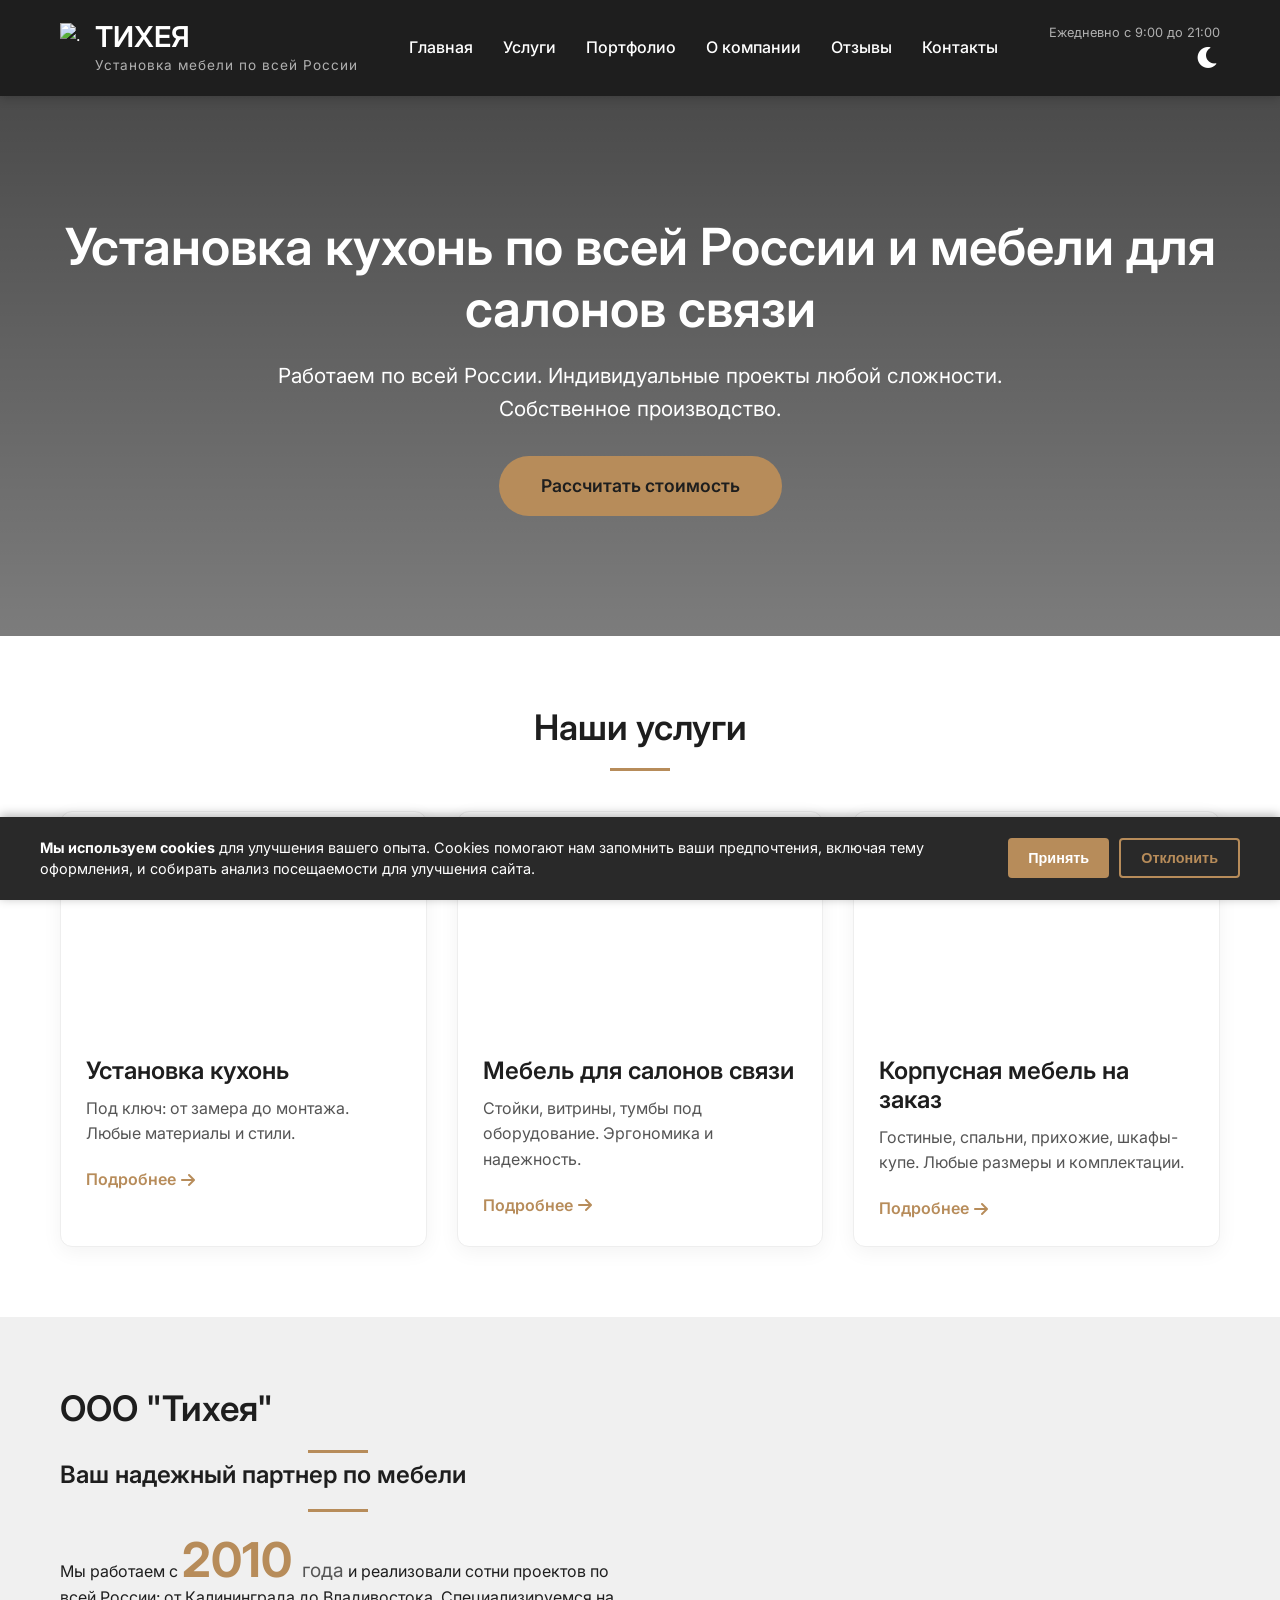
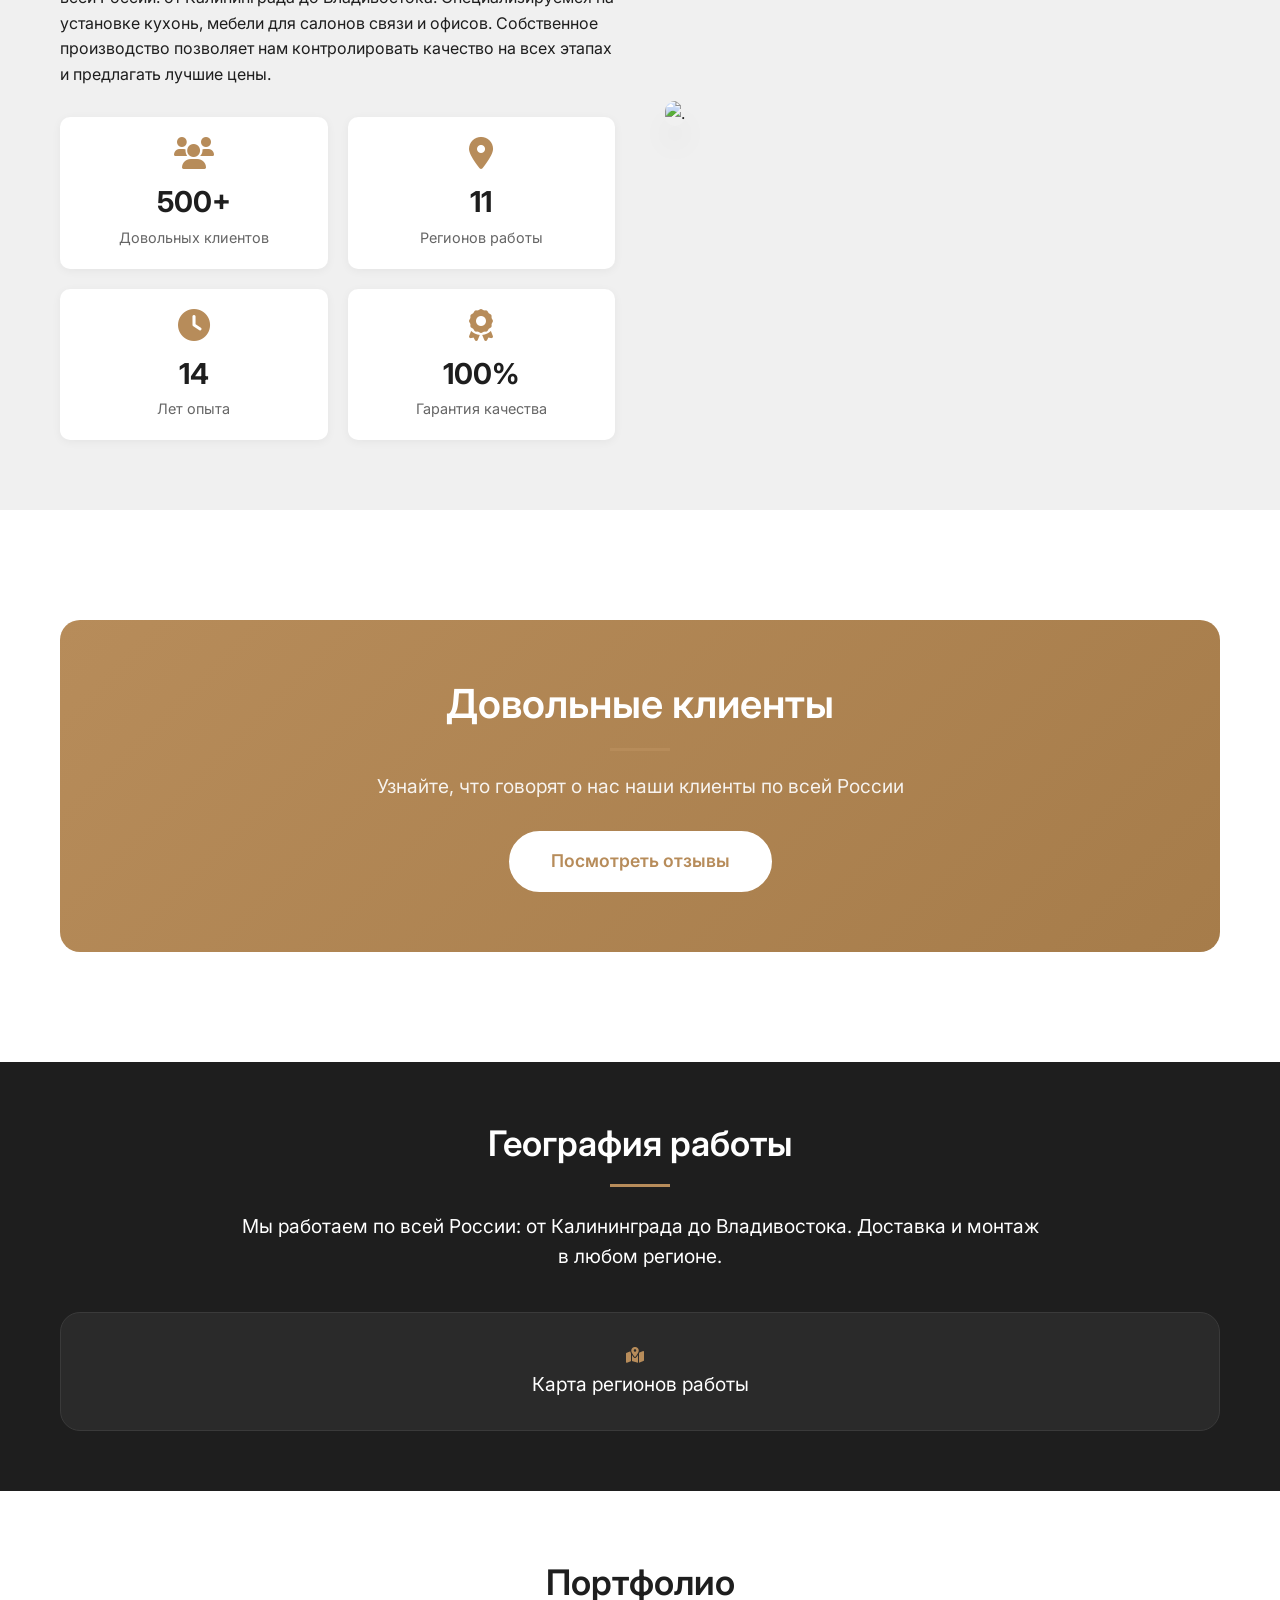
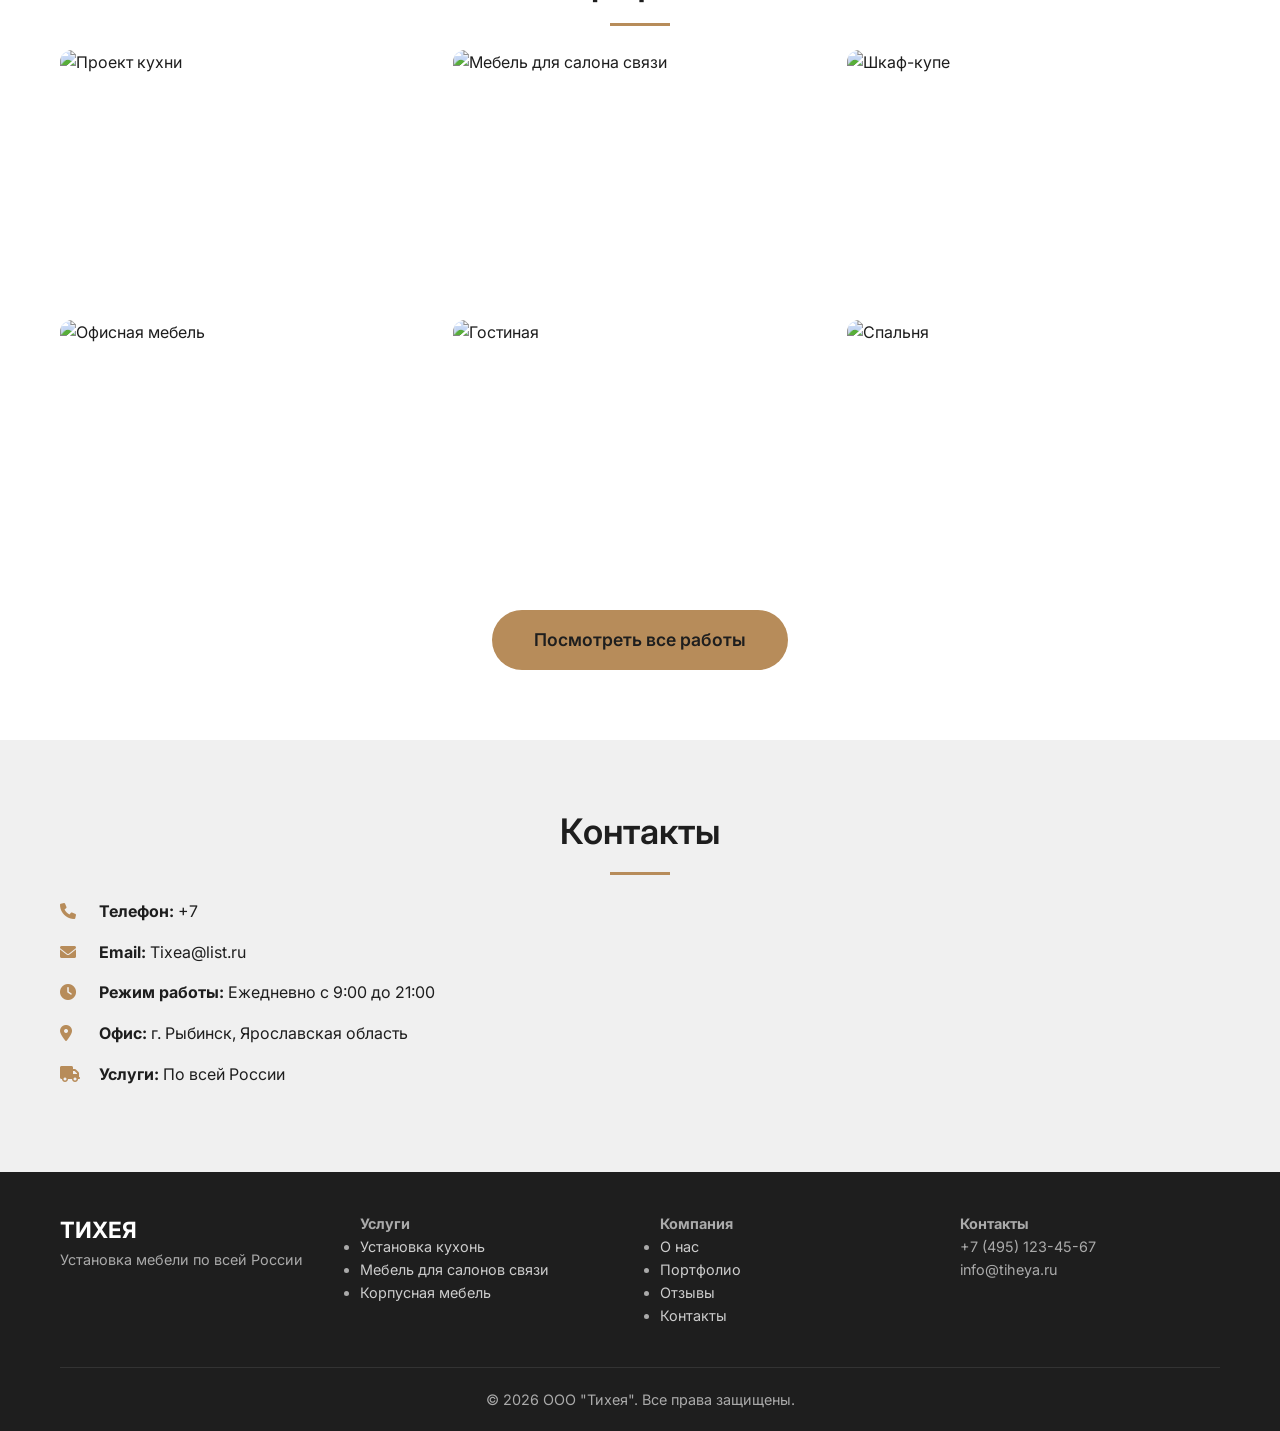
==== commit e436ebd5: "Add files via upload" ====
--- a/index.html
+++ b/index.html
@@ -20,7 +20,7 @@
         "name": "ООО Тихея",
         "description": "Профессиональная установка кухонь и мебели для салонов связи по всей России. Работаем через СБП.",
         "url": "https://tiheya.ru",
-        "telephone": "+7-495-123-45-67",
+        "telephone": "+7 ",
         "email": "Tixea@list.ru",
         "address": {
             "@type": "PostalAddress",
@@ -962,7 +962,7 @@
     <header class="header">
         <div class="container">
             <div class="logo">
-                <img src="logo.jpg" alt="Логотип ООО Тихея">
+                <img src="logo.jpg" alt=".">
                 <div>
                     <h1>ТИХЕЯ</h1>
                     <p>Установка мебели по всей России</p>
@@ -1057,7 +1057,7 @@
                     </div>
                 </div>
                 <div class="about-image animate-on-scroll">
-                    <img src="5.jpg" alt="Команда ООО Тихея">
+                    <img src="5.jpg" alt=".">
                 </div>
             </div>
         </div>
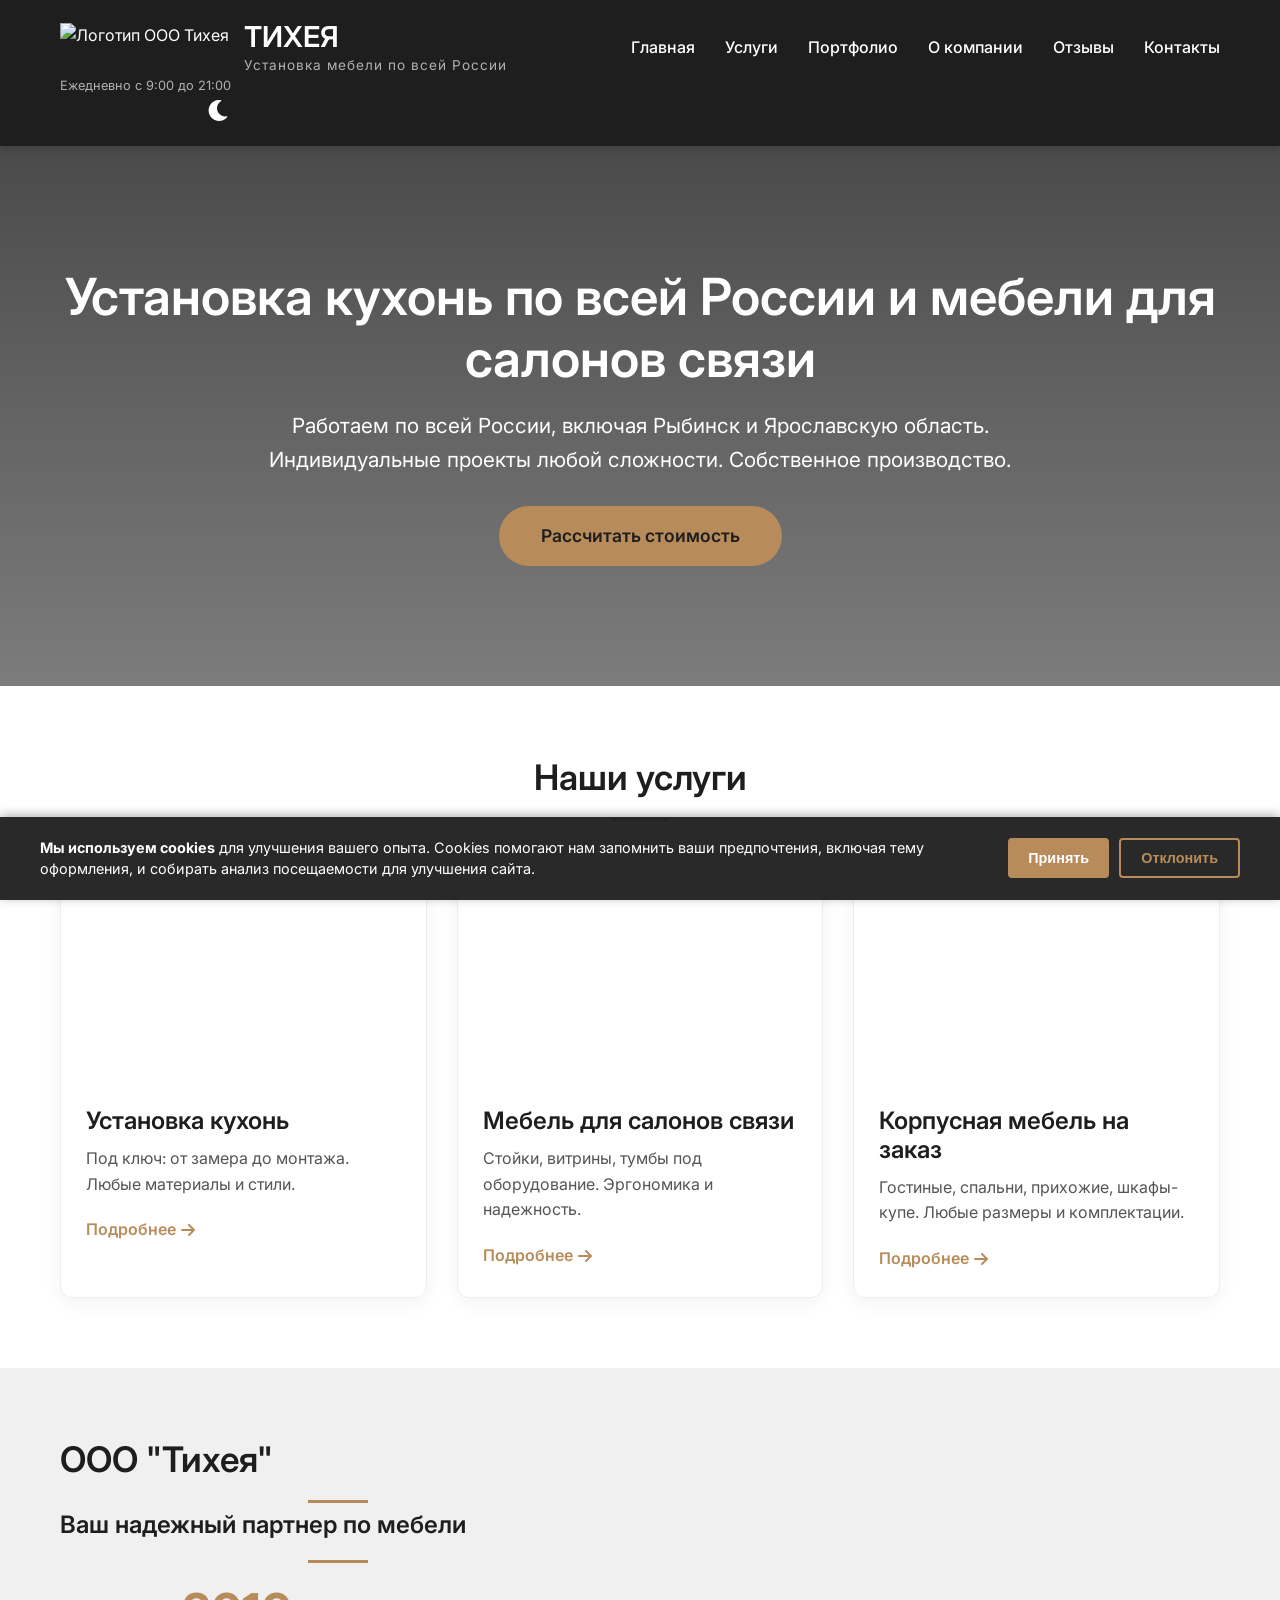
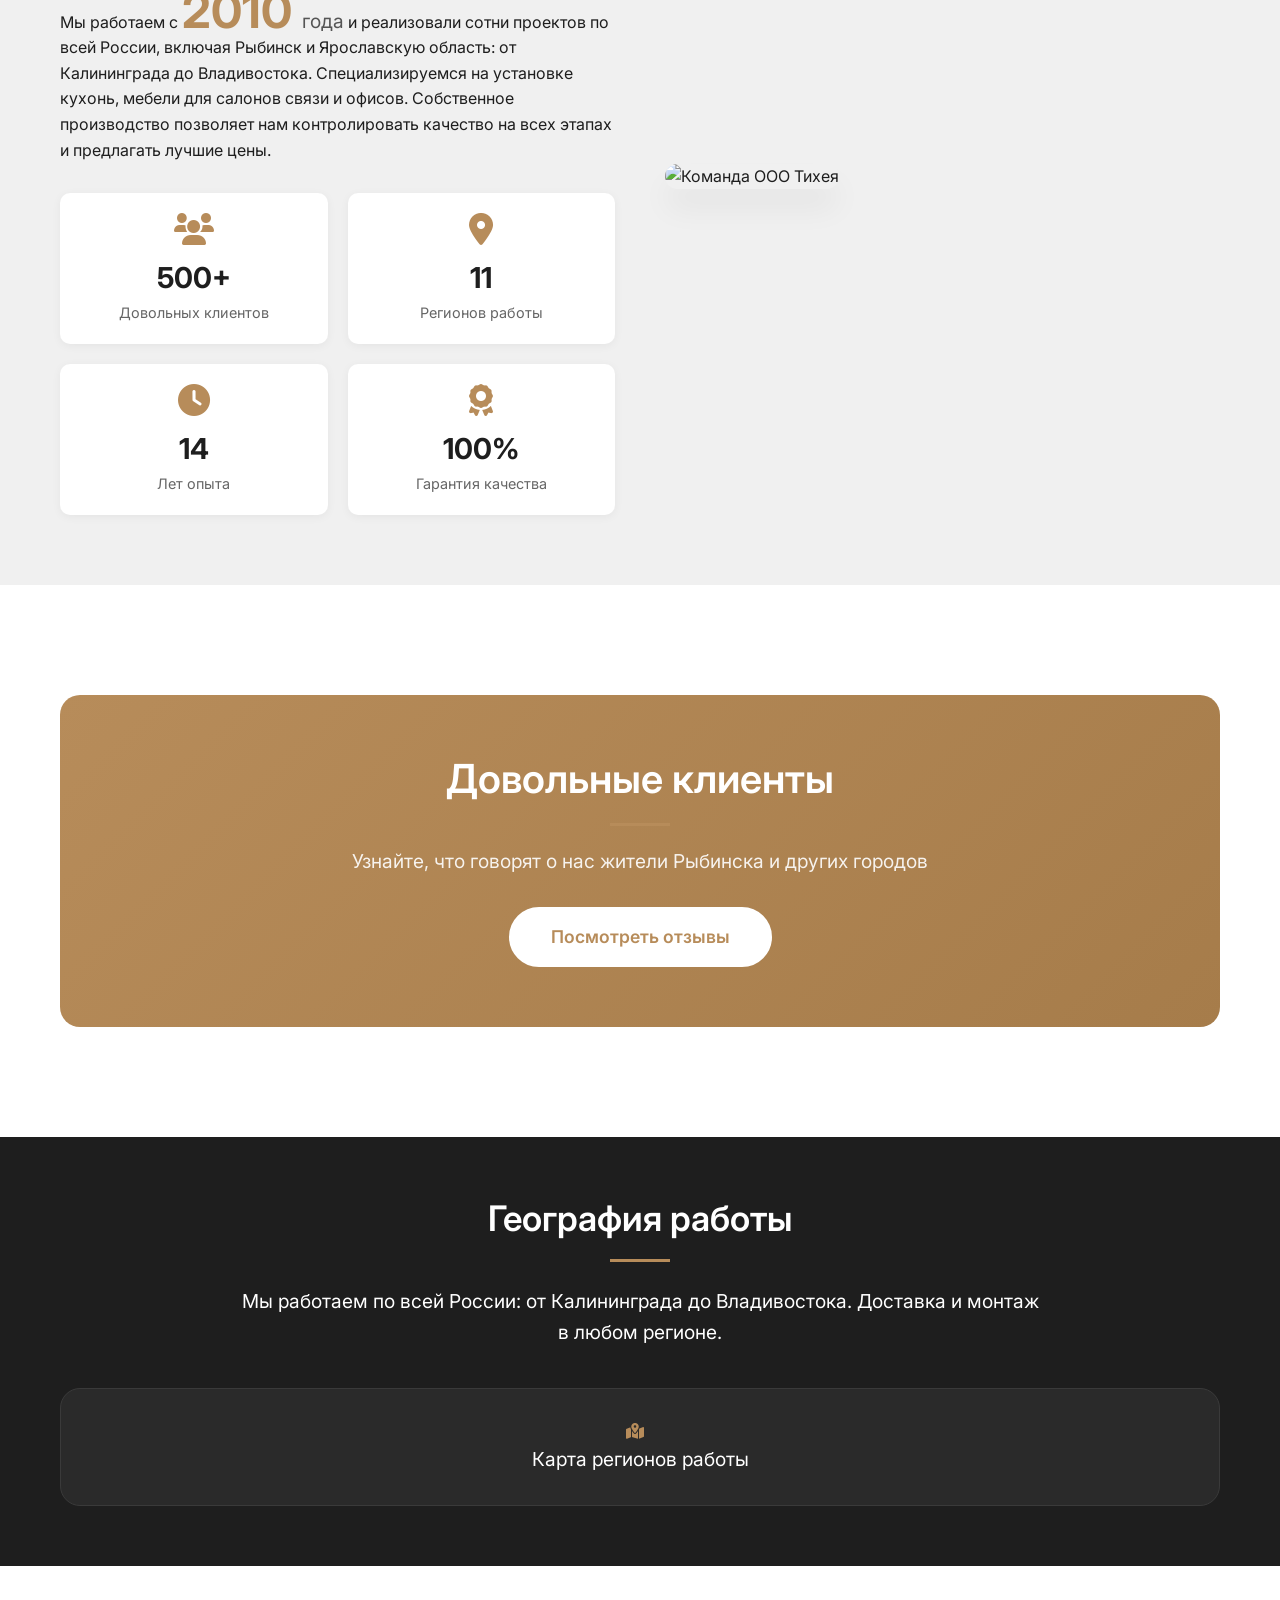
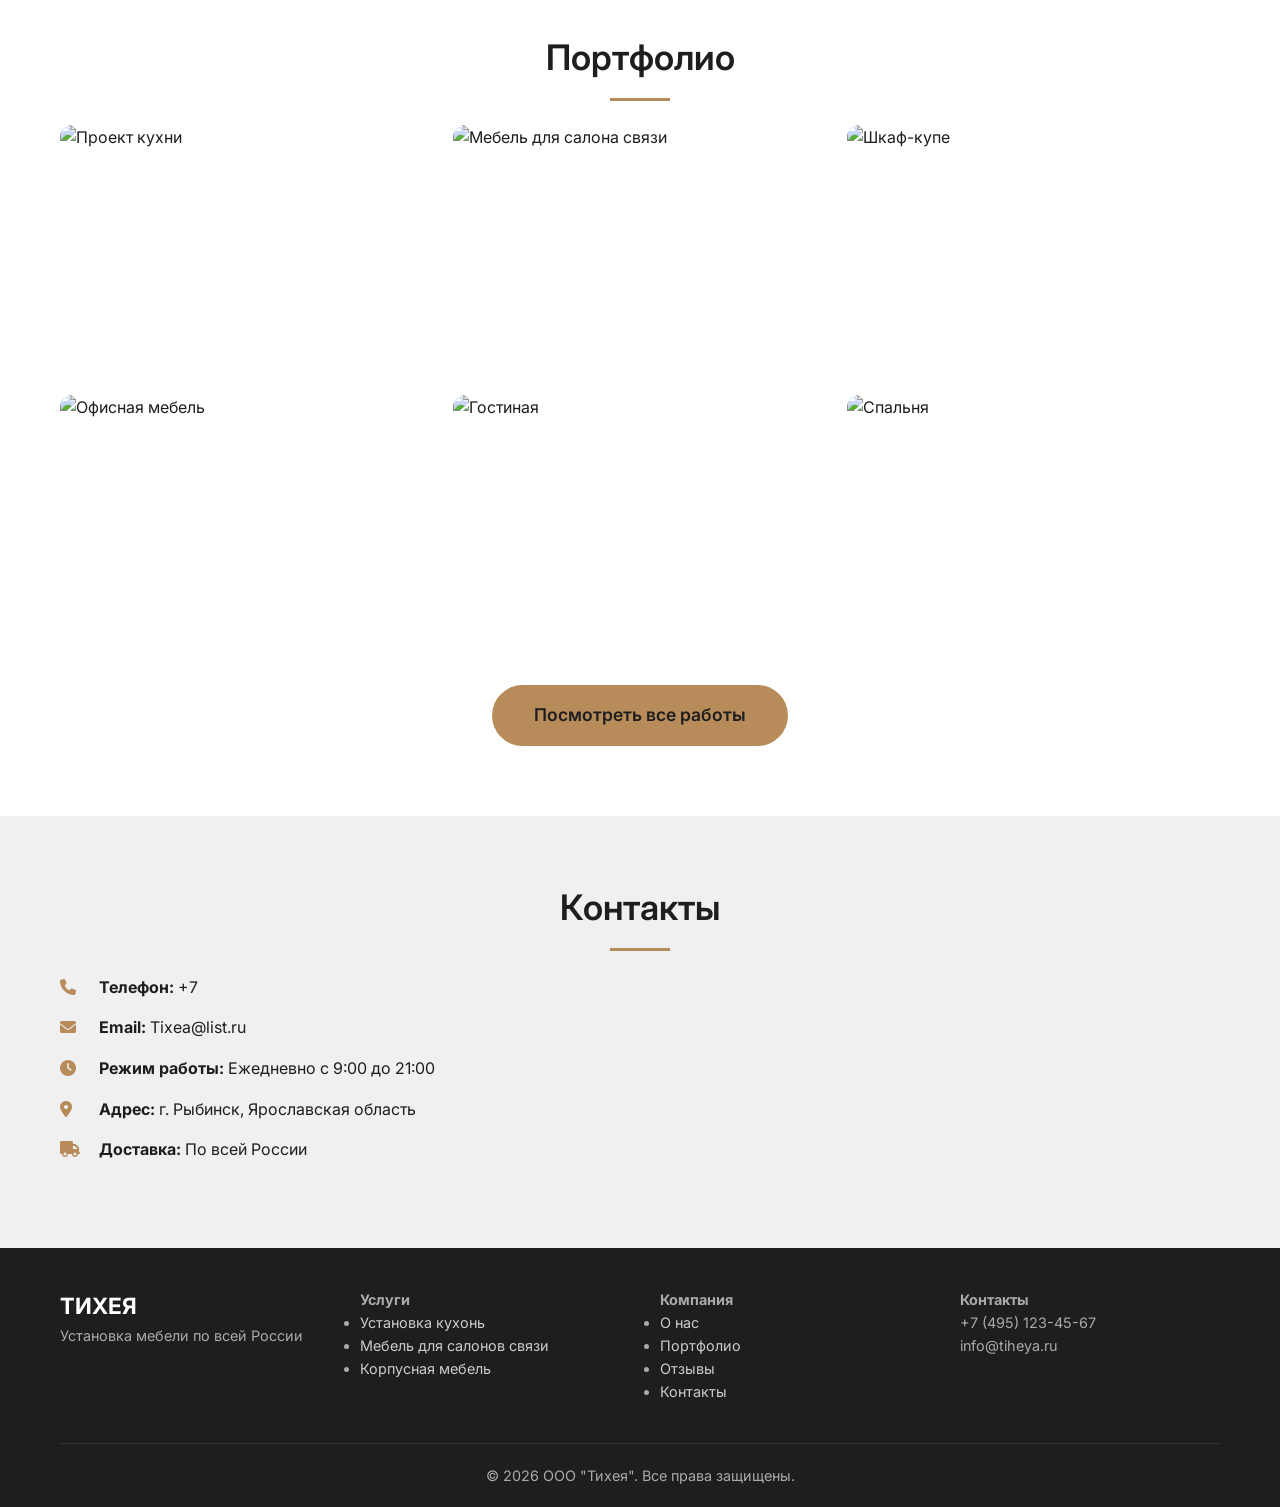
==== commit 5bcd8596: "Add files via upload" ====
--- a/index.html
+++ b/index.html
@@ -3,9 +3,9 @@
 <head>
     <meta charset="UTF-8">
     <meta name="viewport" content="width=device-width, initial-scale=1.0">
-    <title>Установка кухонь и мебели по всей России | ООО Тихея</title>
-    <meta name="description" content="Профессиональная установка кухонь и мебели по всей России. Мебель для салонов связи, корпусная мебель на заказ. Собственное производство, гарантия качества.">
-    <meta name="keywords" content="установка кухонь, мебель для салонов связи, корпусная мебель, установка мебели по России, СБП, ООО Тихея">
+    <title>Установка кухонь по всей России | ООО Тихея - мебель для салонов связи</title>
+    <meta name="description" content="ООО Тихея - профессиональная установка кухонь по всей России. Мебель для салонов связи, корпусная мебель. Собственное производство, гарантия.">
+    <meta name="keywords" content="установка кухонь по Всей России, кухни Рыбинск, мебель для салонов связи, Московская область, Ярославская область, установка мебели по России, СБП, ООО Тихея">
     <meta name="robots" content="index, follow">
     <meta name="author" content="ООО Тихея">
     <link rel="canonical" href="https://tiheya.ru/">
@@ -18,9 +18,9 @@
         "@context": "https://schema.org",
         "@type": "LocalBusiness",
         "name": "ООО Тихея",
-        "description": "Профессиональная установка кухонь и мебели для салонов связи по всей России. Работаем через СБП.",
+        "description": "Профессиональная установка кухонь и мебели для салонов связи в Рыбинске, Московской области, Ярославской области и по всей России. Работаем через СБП.",
         "url": "https://tiheya.ru",
-        "telephone": "+7 ",
+        "telephone": "+7-495-123-45-67",
         "email": "Tixea@list.ru",
         "address": {
             "@type": "PostalAddress",
@@ -36,7 +36,7 @@
         "openingHours": "Mo-Su 09:00-21:00",
         "priceRange": "$$",
         "serviceType": ["Установка кухонь", "Мебель для салонов связи", "Корпусная мебель"],
-        "areaServed": ["Россия"]
+        "areaServed": ["Рыбинск", "Ярославская область", "Россия"]
     }
     </script>
     <style>
@@ -657,17 +657,24 @@
 
         @media (max-width: 768px) {
             .header {
-                padding: 10px 0;
+                padding: 15px 0;
+                position: relative;
             }
 
             .header .container {
-                flex-direction: column;
-                gap: 8px;
-                padding: 8px 20px;
+                flex-direction: row;
+                gap: 0;
+                padding: 0 20px;
+                justify-content: space-between;
+                align-items: center;
             }
 
             .logo {
-                order: 1;
+                display: flex;
+                align-items: center;
+                gap: 10px;
+                color: #fff;
+                text-decoration: none;
             }
 
             .logo img {
@@ -676,10 +683,18 @@
 
             .logo h1 {
                 font-size: 1.3rem;
+                margin: 0;
+                display: block;
             }
 
             .logo p {
                 font-size: 0.65rem;
+                margin: 0;
+                display: none;
+            }
+
+            .header-contacts {
+                display: none;
             }
 
             .header-contacts .work-time {
@@ -687,52 +702,185 @@
             }
 
             .nav {
-                order: 3;
                 width: 100%;
+                position: fixed;
+                top: 0;
+                left: 0;
+                height: 100vh;
+                background: rgba(0,0,0,0.9);
+                z-index: 999;
+                transform: translateX(-100%);
+                transition: transform 0.3s cubic-bezier(0.4, 0, 0.2, 1);
+                display: flex;
+                align-items: center;
+                justify-content: center;
+                backdrop-filter: blur(5px);
+            }
+
+            .nav.show {
+                transform: translateX(0);
             }
 
             .nav ul {
-                display: none;
                 flex-direction: column;
-                background: var(--header-bg);
-                position: absolute;
-                top: 100%;
-                left: 0;
-                right: 0;
+                background: transparent;
+                position: static;
                 padding: 20px;
-                box-shadow: 0 5px 10px rgba(0,0,0,0.2);
-                gap: 15px;
-            }
-
-            .nav ul.show {
-                display: flex;
+                gap: 20px;
+                align-items: center;
+                opacity: 0;
+                transform: translateY(20px);
+                transition: opacity 0.3s ease 0.1s, transform 0.3s ease 0.1s;
+            }
+
+            .nav.show ul {
+                opacity: 1;
+                transform: translateY(0);
             }
 
             .nav a {
-                padding: 10px 0;
-                border-bottom: 1px solid rgba(255,255,255,0.1);
+                padding: 15px 30px;
+                border-bottom: none;
+                font-size: 1.2rem;
+                color: #fff;
+                background: rgba(255,255,255,0.1);
+                border-radius: 10px;
+                width: 200px;
+                text-align: center;
+                transition: all 0.3s cubic-bezier(0.4, 0, 0.2, 1);
+                opacity: 0;
+                transform: translateY(10px);
+            }
+
+            .nav.show a:nth-child(1) { transition-delay: 0.1s; }
+            .nav.show a:nth-child(2) { transition-delay: 0.15s; }
+            .nav.show a:nth-child(3) { transition-delay: 0.2s; }
+            .nav.show a:nth-child(4) { transition-delay: 0.25s; }
+            .nav.show a:nth-child(5) { transition-delay: 0.3s; }
+            .nav.show a:nth-child(6) { transition-delay: 0.35s; }
+
+            .nav.show a {
+                opacity: 1;
+                transform: translateY(0);
+            }
+
+            .nav a:hover {
+                background: var(--accent);
+                transform: scale(1.05);
             }
 
             .hamburger {
-                display: block !important;
-                order: 2;
-                background: none;
+                display: flex !important;
+                align-items: center;
+                justify-content: center;
+                position: fixed;
+                bottom: 30px;
+                right: 20px;
+                width: 60px;
+                height: 60px;
+                background: var(--accent);
                 border: none;
+                border-radius: 50%;
                 color: #fff;
                 font-size: 1.5rem;
                 cursor: pointer;
-                padding: 10px;
-            }
-
-            .header-contacts {
-                order: 4;
-                text-align: center;
-                margin-top: 10px;
+                z-index: 998;
+                box-shadow: 0 4px 15px rgba(183, 140, 90, 0.4);
+                transition: all 0.3s ease;
+                order: unset;
+            }
+
+            .hamburger:active {
+                transform: scale(0.95);
+            }
+
+            .hamburger.active {
+                transform: rotate(90deg);
+                background: #d9534f;
             }
 
             .theme-toggle {
-                order: 5;
-                margin-left: auto;
+                order: unset;
+                margin-left: unset;
+            }
+
+            /* Мобильные анимации */
+            .animate-on-scroll {
+                opacity: 0;
+                transform: translateY(20px);
+                transition: opacity 0.6s ease, transform 0.6s ease;
+            }
+
+            .animate-on-scroll.animate {
+                opacity: 1;
+                transform: translateY(0);
+            }
+
+            .fade-in-left {
+                opacity: 0;
+                transform: translateX(-20px);
+                transition: opacity 0.6s ease, transform 0.6s ease;
+            }
+
+            .fade-in-left.animate {
+                opacity: 1;
+                transform: translateX(0);
+            }
+
+            .fade-in-right {
+                opacity: 0;
+                transform: translateX(20px);
+                transition: opacity 0.6s ease, transform 0.6s ease;
+            }
+
+            .fade-in-right.animate {
+                opacity: 1;
+                transform: translateX(0);
+            }
+
+            .scale-in {
+                opacity: 0;
+                transform: scale(0.95);
+                transition: opacity 0.6s ease, transform 0.6s ease;
+            }
+
+            .scale-in.animate {
+                opacity: 1;
+                transform: scale(1);
+            }
+
+            .slide-in-bottom {
+                opacity: 0;
+                transform: translateY(30px);
+                transition: opacity 0.6s ease, transform 0.6s ease;
+            }
+
+            .slide-in-bottom.animate {
+                opacity: 1;
+                transform: translateY(0);
+            }
+
+            /* Touch-friendly кнопки */
+            .btn {
+                min-height: 44px;
+                padding: 12px 25px;
+                font-size: 1rem;
+            }
+
+            .service-card:hover {
+                transform: none;
+            }
+
+            .service-card:active {
+                transform: scale(0.98);
+            }
+
+            .portfolio-item:hover img {
+                transform: none;
+            }
+
+            .portfolio-item:active img {
+                transform: scale(1.02);
             }
 
             h1 { font-size: 2rem; }
@@ -783,11 +931,6 @@
                 grid-template-columns: 1fr;
                 gap: 30px;
                 text-align: center;
-            }
-
-            .btn {
-                padding: 12px 25px;
-                font-size: 1rem;
             }
         }
 
@@ -797,6 +940,43 @@
             .section h2 { font-size: 2rem; }
             .container { padding: 0 10px; }
             .services-grid, .portfolio-grid { grid-template-columns: 1fr; }
+
+            /* Улучшенные мобильные анимации */
+            .animate-on-scroll {
+                opacity: 0;
+                transform: translateY(15px);
+                transition: opacity 0.5s ease, transform 0.5s ease;
+            }
+
+            .animate-on-scroll.animate {
+                opacity: 1;
+                transform: translateY(0);
+            }
+
+            .service-card {
+                transition: transform 0.2s ease, box-shadow 0.2s ease;
+            }
+
+            .service-card:active {
+                transform: scale(0.98);
+                box-shadow: 0 2px 8px rgba(0,0,0,0.1);
+            }
+
+            .portfolio-item {
+                transition: transform 0.2s ease;
+            }
+
+            .portfolio-item:active {
+                transform: scale(0.98);
+            }
+
+            .btn {
+                transition: all 0.2s ease;
+            }
+
+            .btn:active {
+                transform: scale(0.95);
+            }
         }
 
         /* Animation styles */
@@ -962,7 +1142,7 @@
     <header class="header">
         <div class="container">
             <div class="logo">
-                <img src="logo.jpg" alt=".">
+                <img src="logo.jpg" alt="Логотип ООО Тихея">
                 <div>
                     <h1>ТИХЕЯ</h1>
                     <p>Установка мебели по всей России</p>
@@ -989,7 +1169,7 @@
     <section class="hero animate-on-scroll">
         <div class="container">
             <h1 class="animate-on-scroll">Установка кухонь по всей России и мебели для салонов связи</h1>
-            <p class="animate-on-scroll">Работаем по всей России. Индивидуальные проекты любой сложности. Собственное производство.</p>
+            <p class="animate-on-scroll">Работаем по всей России, включая Рыбинск и Ярославскую область. Индивидуальные проекты любой сложности. Собственное производство.</p>
             <a href="contacts.html" class="btn animate-on-scroll">Рассчитать стоимость</a>
         </div>
     </section>
@@ -1032,7 +1212,7 @@
                 <div class="about-content">
                     <h2 class="animate-on-scroll" style="text-align: left; margin-bottom: 0.5rem;">ООО "Тихея"</h2>
                     <h2 class="animate-on-scroll" style="text-align: left; font-size: 1.5rem; margin-bottom: 1.5rem;">Ваш надежный партнер по мебели</h2>
-                    <p class="animate-on-scroll">Мы работаем с <span class="years">2010 <span>года</span></span> и реализовали сотни проектов по всей России: от Калининграда до Владивостока. Специализируемся на установке кухонь, мебели для салонов связи и офисов. Собственное производство позволяет нам контролировать качество на всех этапах и предлагать лучшие цены.</p>
+                    <p class="animate-on-scroll">Мы работаем с <span class="years">2010 <span>года</span></span> и реализовали сотни проектов по всей России, включая Рыбинск и Ярославскую область: от Калининграда до Владивостока. Специализируемся на установке кухонь, мебели для салонов связи и офисов. Собственное производство позволяет нам контролировать качество на всех этапах и предлагать лучшие цены.</p>
                     <div class="about-stats animate-on-scroll">
                         <div class="stat-item animate-on-scroll">
                             <i class="fas fa-users"></i>
@@ -1057,7 +1237,7 @@
                     </div>
                 </div>
                 <div class="about-image animate-on-scroll">
-                    <img src="5.jpg" alt=".">
+                    <img src="5.jpg" alt="Команда ООО Тихея">
                 </div>
             </div>
         </div>
@@ -1067,7 +1247,7 @@
         <div class="container">
             <div class="reviews-cta animate-on-scroll">
                 <h2>Довольные клиенты</h2>
-                <p>Узнайте, что говорят о нас наши клиенты по всей России</p>
+                <p>Узнайте, что говорят о нас жители Рыбинска и других городов</p>
                 <a href="reviews.html" class="btn">Посмотреть отзывы</a>
             </div>
         </div>
@@ -1127,8 +1307,8 @@
                     <p><i class="fas fa-phone"></i> <strong>Телефон:</strong> +7 </p>
                     <p><i class="fas fa-envelope"></i> <strong>Email:</strong> Tixea@list.ru</p>
                     <p><i class="fas fa-clock"></i> <strong>Режим работы:</strong> Ежедневно с 9:00 до 21:00</p>
-                    <p><i class="fas fa-map-marker-alt"></i> <strong>Офис:</strong> г. Рыбинск, Ярославская область</p>
-                    <p><i class="fas fa-truck"></i> <strong>Услуги:</strong> По всей России</p>
+                    <p><i class="fas fa-map-marker-alt"></i> <strong>Адрес:</strong> г. Рыбинск, Ярославская область</p>
+                    <p><i class="fas fa-truck"></i> <strong>Доставка:</strong> По всей России</p>
                 </div>
             </div>
         </div>
@@ -1189,17 +1369,39 @@
         // Hamburger menu
         const hamburger = document.getElementById('hamburger');
         const navMenu = document.getElementById('nav-menu');
+        const nav = document.querySelector('.nav');
 
         hamburger.addEventListener('click', () => {
-            navMenu.classList.toggle('show');
-            hamburger.innerHTML = navMenu.classList.contains('show') ? '<i class="fas fa-times"></i>' : '<i class="fas fa-bars"></i>';
+            const isOpen = nav.classList.contains('show');
+            nav.classList.toggle('show');
+            hamburger.classList.toggle('active');
+            hamburger.innerHTML = isOpen ? '<i class="fas fa-bars"></i>' : '<i class="fas fa-times"></i>';
+            
+            // Prevent body scroll when menu is open
+            if (nav.classList.contains('show')) {
+                body.style.overflow = 'hidden';
+            } else {
+                body.style.overflow = '';
+            }
         });
 
         // Close menu when clicking on a link
         navMenu.addEventListener('click', (e) => {
             if (e.target.tagName === 'A') {
-                navMenu.classList.remove('show');
+                nav.classList.remove('show');
+                hamburger.classList.remove('active');
                 hamburger.innerHTML = '<i class="fas fa-bars"></i>';
+                body.style.overflow = '';
+            }
+        });
+
+        // Close menu when clicking outside
+        nav.addEventListener('click', (e) => {
+            if (e.target === nav) {
+                nav.classList.remove('show');
+                hamburger.classList.remove('active');
+                hamburger.innerHTML = '<i class="fas fa-bars"></i>';
+                body.style.overflow = '';
             }
         });
 
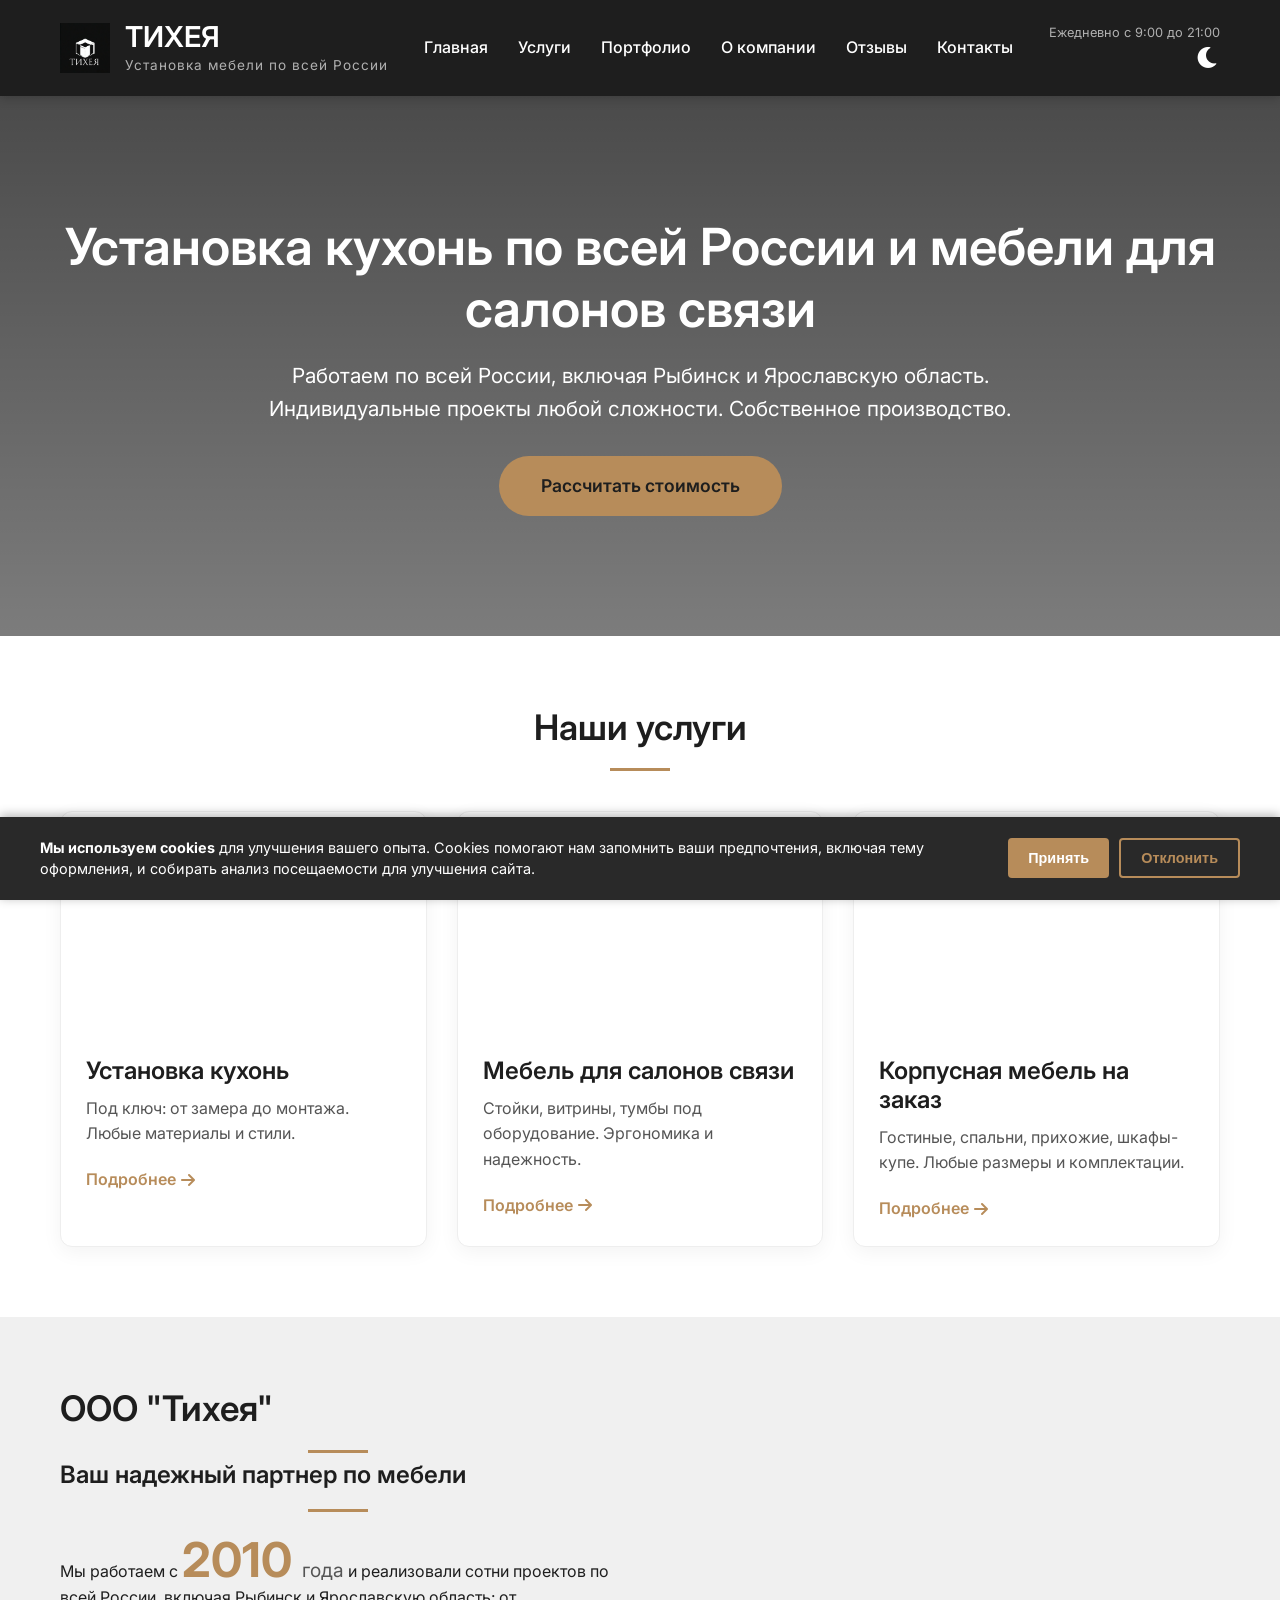
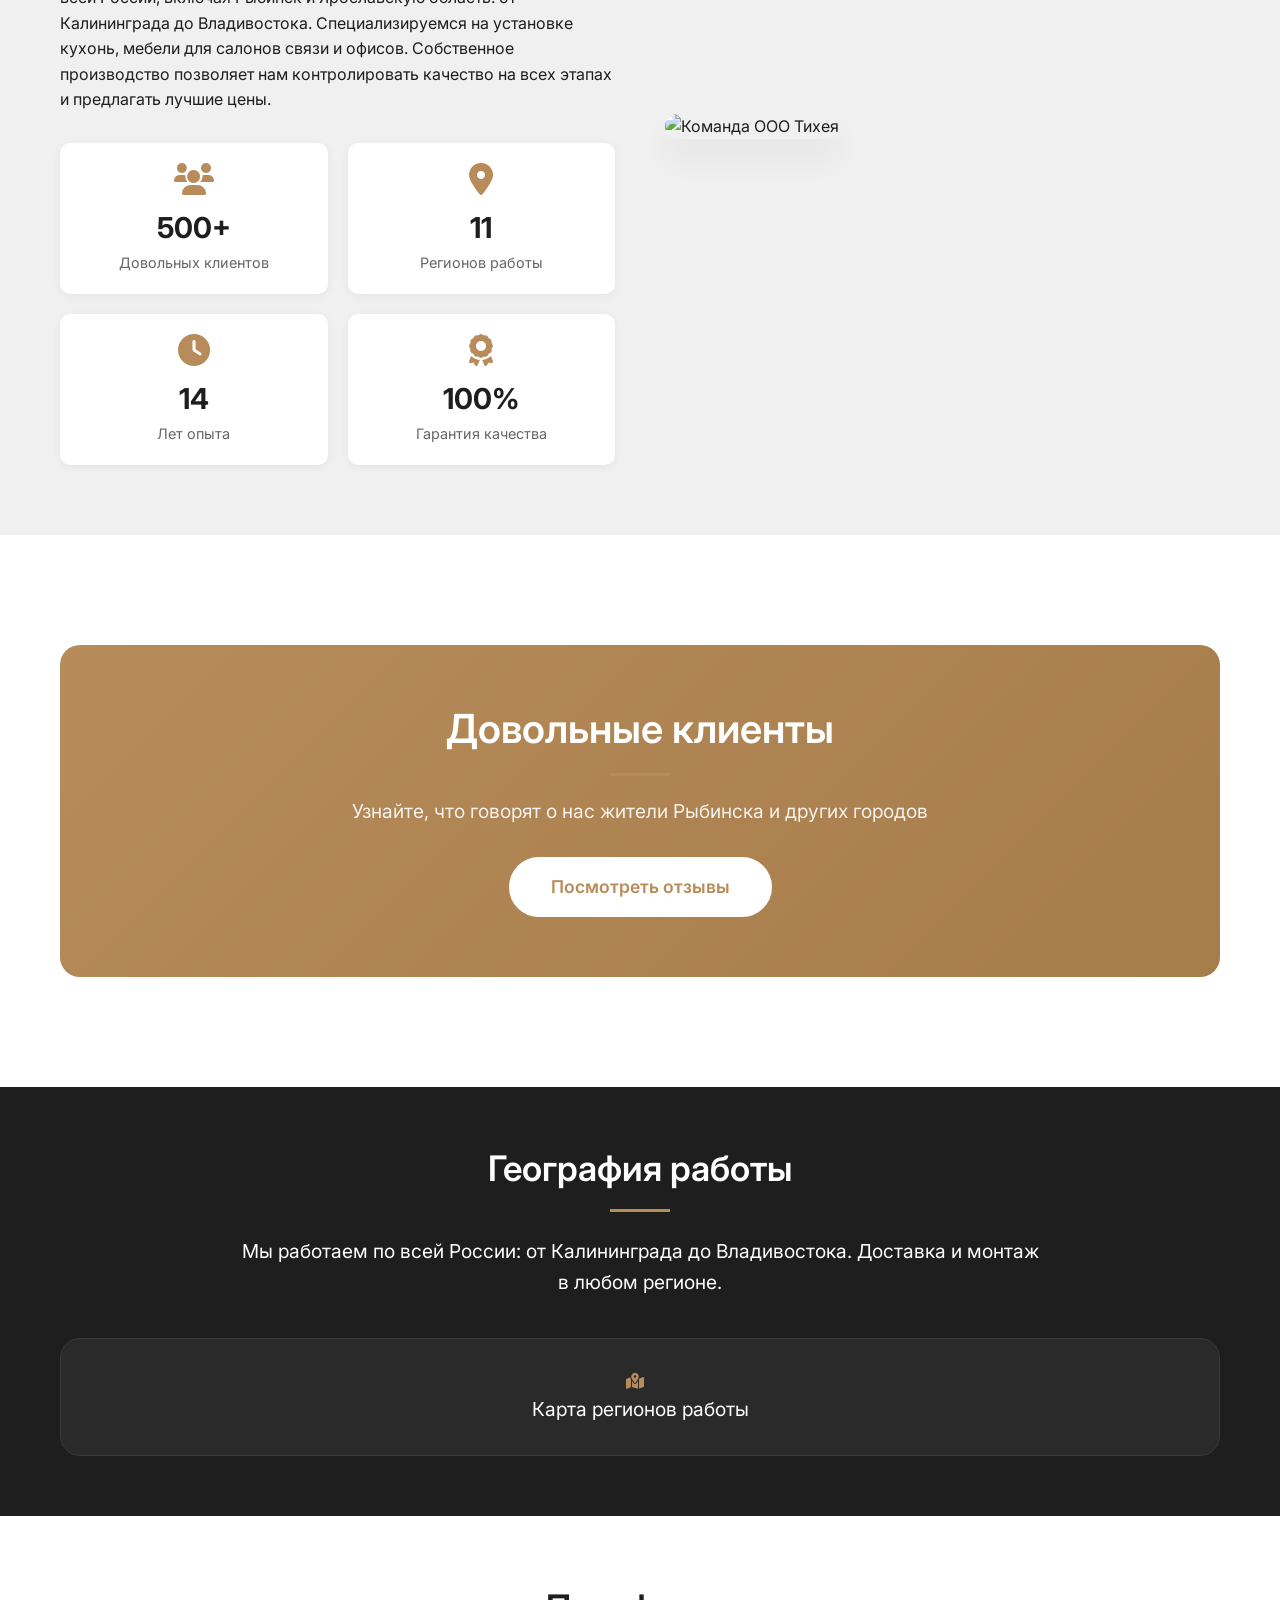
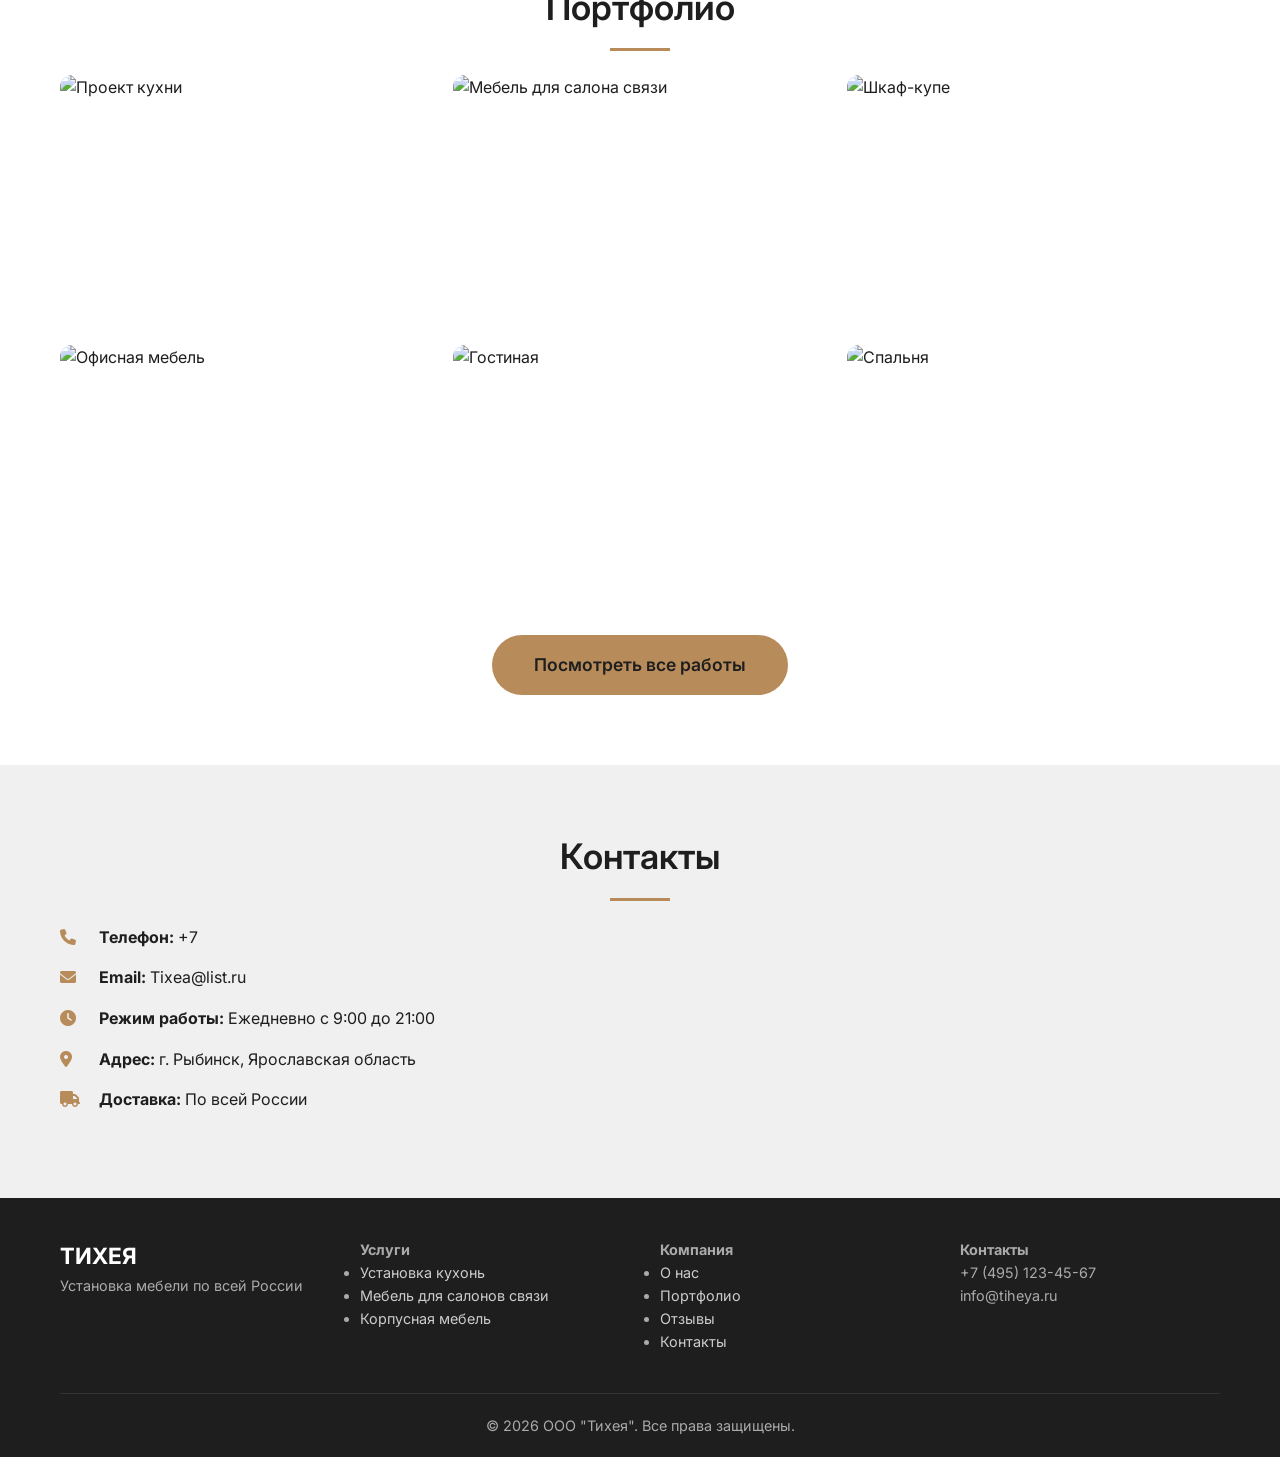
==== commit 12b46e1a: "Add files via upload" ====
--- a/index.html
+++ b/index.html
@@ -9,10 +9,13 @@
     <meta name="robots" content="index, follow">
     <meta name="author" content="ООО Тихея">
     <link rel="canonical" href="https://tiheya.ru/">
+    <link rel="icon" type="image/jpeg" href="logo.jpg">
+    <link rel="apple-touch-icon" href="logo.jpg">
     <link rel="preconnect" href="https://fonts.googleapis.com">
     <link rel="preconnect" href="https://fonts.gstatic.com" crossorigin>
     <link href="https://fonts.googleapis.com/css2?family=Inter:opsz,wght@14..32,400;14..32,500;14..32,600;14..32,700&display=swap" rel="stylesheet">
     <link rel="stylesheet" href="https://cdnjs.cloudflare.com/ajax/libs/font-awesome/6.0.0-beta3/css/all.min.css">
+    <link rel="stylesheet" href="css/style.css">
     <script type="application/ld+json">
     {
         "@context": "https://schema.org",
@@ -253,6 +256,14 @@
             display: flex;
             align-items: center;
             gap: 15px;
+            text-decoration: none;
+            color: inherit;
+            cursor: pointer;
+            transition: opacity 0.3s;
+        }
+
+        .logo:hover {
+            opacity: 0.8;
         }
 
         .logo img {
@@ -657,16 +668,7 @@
 
         @media (max-width: 768px) {
             .header {
-                padding: 15px 0;
-                position: relative;
-            }
-
-            .header .container {
-                flex-direction: row;
-                gap: 0;
-                padding: 0 20px;
-                justify-content: space-between;
-                align-items: center;
+                display: none;
             }
 
             .logo {
@@ -697,24 +699,21 @@
                 display: none;
             }
 
-            .header-contacts .work-time {
-                font-size: 0.7rem;
-            }
-
             .nav {
                 width: 100%;
                 position: fixed;
                 top: 0;
                 left: 0;
                 height: 100vh;
-                background: rgba(0,0,0,0.9);
+                background: linear-gradient(135deg, rgba(0,0,0,0.95), rgba(30,30,30,0.95));
                 z-index: 999;
                 transform: translateX(-100%);
-                transition: transform 0.3s cubic-bezier(0.4, 0, 0.2, 1);
+                transition: transform 0.35s cubic-bezier(0.4, 0, 0.2, 1);
                 display: flex;
                 align-items: center;
                 justify-content: center;
-                backdrop-filter: blur(5px);
+                backdrop-filter: blur(8px);
+                padding-bottom: 100px;
             }
 
             .nav.show {
@@ -726,11 +725,11 @@
                 background: transparent;
                 position: static;
                 padding: 20px;
-                gap: 20px;
+                gap: 16px;
                 align-items: center;
                 opacity: 0;
-                transform: translateY(20px);
-                transition: opacity 0.3s ease 0.1s, transform 0.3s ease 0.1s;
+                transform: translateY(30px);
+                transition: opacity 0.4s ease 0.15s, transform 0.4s ease 0.15s;
             }
 
             .nav.show ul {
@@ -739,34 +738,39 @@
             }
 
             .nav a {
-                padding: 15px 30px;
+                padding: 16px 35px;
                 border-bottom: none;
-                font-size: 1.2rem;
+                font-size: 1.3rem;
+                font-weight: 500;
                 color: #fff;
-                background: rgba(255,255,255,0.1);
-                border-radius: 10px;
-                width: 200px;
+                background: rgba(183, 140, 90, 0.15);
+                border-radius: 12px;
+                width: 220px;
                 text-align: center;
                 transition: all 0.3s cubic-bezier(0.4, 0, 0.2, 1);
                 opacity: 0;
-                transform: translateY(10px);
-            }
-
-            .nav.show a:nth-child(1) { transition-delay: 0.1s; }
-            .nav.show a:nth-child(2) { transition-delay: 0.15s; }
-            .nav.show a:nth-child(3) { transition-delay: 0.2s; }
-            .nav.show a:nth-child(4) { transition-delay: 0.25s; }
-            .nav.show a:nth-child(5) { transition-delay: 0.3s; }
-            .nav.show a:nth-child(6) { transition-delay: 0.35s; }
+                transform: translateY(15px);
+                border: 2px solid rgba(183, 140, 90, 0.3);
+            }
+
+            .nav.show a:nth-child(1) { transition-delay: 0.15s; }
+            .nav.show a:nth-child(2) { transition-delay: 0.2s; }
+            .nav.show a:nth-child(3) { transition-delay: 0.25s; }
+            .nav.show a:nth-child(4) { transition-delay: 0.3s; }
+            .nav.show a:nth-child(5) { transition-delay: 0.35s; }
+            .nav.show a:nth-child(6) { transition-delay: 0.4s; }
 
             .nav.show a {
                 opacity: 1;
                 transform: translateY(0);
             }
 
-            .nav a:hover {
+            .nav a:hover,
+            .nav a:active {
                 background: var(--accent);
+                border-color: var(--accent);
                 transform: scale(1.05);
+                box-shadow: 0 8px 20px rgba(183, 140, 90, 0.3);
             }
 
             .hamburger {
@@ -774,41 +778,44 @@
                 align-items: center;
                 justify-content: center;
                 position: fixed;
-                bottom: 30px;
-                right: 20px;
-                width: 60px;
-                height: 60px;
-                background: var(--accent);
+                bottom: 25px;
+                right: 25px;
+                width: 65px;
+                height: 65px;
+                background: linear-gradient(135deg, var(--accent), #a67c4a);
                 border: none;
                 border-radius: 50%;
                 color: #fff;
-                font-size: 1.5rem;
+                font-size: 1.6rem;
                 cursor: pointer;
-                z-index: 998;
-                box-shadow: 0 4px 15px rgba(183, 140, 90, 0.4);
-                transition: all 0.3s ease;
+                z-index: 1000;
+                box-shadow: 0 6px 25px rgba(183, 140, 90, 0.5);
+                transition: all 0.3s cubic-bezier(0.34, 1.56, 0.64, 1);
                 order: unset;
             }
 
             .hamburger:active {
-                transform: scale(0.95);
+                transform: scale(0.92);
+                box-shadow: 0 3px 15px rgba(183, 140, 90, 0.4);
             }
 
             .hamburger.active {
-                transform: rotate(90deg);
-                background: #d9534f;
+                transform: rotate(90deg) scale(0.95);
+                background: linear-gradient(135deg, #d9534f, #c9423f);
+                box-shadow: 0 6px 25px rgba(217, 83, 79, 0.5);
             }
 
             .theme-toggle {
                 order: unset;
                 margin-left: unset;
-            }
-
-            /* Мобильные анимации */
+                display: none;
+            }
+
+            /* Улучшенные мобильные анимации */
             .animate-on-scroll {
                 opacity: 0;
                 transform: translateY(20px);
-                transition: opacity 0.6s ease, transform 0.6s ease;
+                transition: opacity 0.5s ease, transform 0.5s ease;
             }
 
             .animate-on-scroll.animate {
@@ -819,7 +826,7 @@
             .fade-in-left {
                 opacity: 0;
                 transform: translateX(-20px);
-                transition: opacity 0.6s ease, transform 0.6s ease;
+                transition: opacity 0.5s ease, transform 0.5s ease;
             }
 
             .fade-in-left.animate {
@@ -830,7 +837,7 @@
             .fade-in-right {
                 opacity: 0;
                 transform: translateX(20px);
-                transition: opacity 0.6s ease, transform 0.6s ease;
+                transition: opacity 0.5s ease, transform 0.5s ease;
             }
 
             .fade-in-right.animate {
@@ -841,7 +848,7 @@
             .scale-in {
                 opacity: 0;
                 transform: scale(0.95);
-                transition: opacity 0.6s ease, transform 0.6s ease;
+                transition: opacity 0.5s ease, transform 0.5s ease;
             }
 
             .scale-in.animate {
@@ -852,7 +859,7 @@
             .slide-in-bottom {
                 opacity: 0;
                 transform: translateY(30px);
-                transition: opacity 0.6s ease, transform 0.6s ease;
+                transition: opacity 0.5s ease, transform 0.5s ease;
             }
 
             .slide-in-bottom.animate {
@@ -862,9 +869,10 @@
 
             /* Touch-friendly кнопки */
             .btn {
-                min-height: 44px;
-                padding: 12px 25px;
+                min-height: 48px;
+                padding: 14px 28px;
                 font-size: 1rem;
+                touch-action: manipulation;
             }
 
             .service-card:hover {
@@ -884,19 +892,29 @@
             }
 
             h1 { font-size: 2rem; }
+            
             .hero {
-                height: 50vh;
-                padding: 40px 20px;
-            }
-            .hero h1 { font-size: 2.2rem; }
-            .hero p { font-size: 1.1rem; }
+                height: auto;
+                padding: 50px 20px;
+                background: linear-gradient(rgba(0,0,0,0.75), rgba(0,0,0,0.6)), url('1.jpg') center/cover no-repeat;
+            }
+            
+            .hero h1 { 
+                font-size: 2.2rem;
+                margin-bottom: 15px;
+            }
+            
+            .hero p { 
+                font-size: 1.1rem;
+                margin-bottom: 25px;
+            }
 
             .container {
                 padding: 0 15px;
             }
 
             .section {
-                padding: 60px 0;
+                padding: 50px 0;
             }
 
             .about-grid, .contact-grid {
@@ -915,12 +933,12 @@
             }
 
             .service-card, .portfolio-item {
-                margin-bottom: 20px;
+                margin-bottom: 15px;
             }
 
             .reviews-cta {
                 margin: 20px 0;
-                padding: 40px 20px;
+                padding: 35px 20px;
             }
 
             .reviews-cta h2 {
@@ -932,20 +950,24 @@
                 gap: 30px;
                 text-align: center;
             }
+
+            body {
+                padding-bottom: 100px;
+            }
         }
 
         @media (max-width: 480px) {
             .hero h1 { font-size: 1.8rem; }
             .hero p { font-size: 1rem; }
-            .section h2 { font-size: 2rem; }
-            .container { padding: 0 10px; }
+            .section h2 { font-size: 1.8rem; }
+            .container { padding: 0 12px; }
             .services-grid, .portfolio-grid { grid-template-columns: 1fr; }
 
-            /* Улучшенные мобильные анимации */
+            /* Супер-адаптивные мобильные анимации */
             .animate-on-scroll {
                 opacity: 0;
                 transform: translateY(15px);
-                transition: opacity 0.5s ease, transform 0.5s ease;
+                transition: opacity 0.4s ease, transform 0.4s ease;
             }
 
             .animate-on-scroll.animate {
@@ -958,7 +980,7 @@
             }
 
             .service-card:active {
-                transform: scale(0.98);
+                transform: scale(0.97);
                 box-shadow: 0 2px 8px rgba(0,0,0,0.1);
             }
 
@@ -967,15 +989,65 @@
             }
 
             .portfolio-item:active {
-                transform: scale(0.98);
+                transform: scale(0.97);
             }
 
             .btn {
                 transition: all 0.2s ease;
+                padding: 12px 20px;
+                font-size: 0.95rem;
             }
 
             .btn:active {
                 transform: scale(0.95);
+            }
+
+            .hamburger {
+                width: 60px;
+                height: 60px;
+                font-size: 1.4rem;
+                bottom: 20px;
+                right: 20px;
+                box-shadow: 0 4px 20px rgba(183, 140, 90, 0.4);
+            }
+
+            .theme-toggle {
+                display: none !important;
+            }
+
+            .hero {
+                padding: 40px 15px;
+            }
+
+            .section {
+                padding: 40px 0;
+            }
+
+            .reviews-cta {
+                padding: 30px 15px;
+                margin: 15px 0;
+            }
+
+            .reviews-cta h2 {
+                font-size: 1.5rem;
+            }
+
+            .about-stats {
+                grid-template-columns: 1fr;
+            }
+
+            .stat-item {
+                padding: 15px;
+            }
+
+            .nav a {
+                width: 200px;
+                padding: 14px 25px;
+                font-size: 1.1rem;
+            }
+
+            body {
+                padding-bottom: 90px;
             }
         }
 
@@ -1348,108 +1420,6 @@
                 <p>&copy; 2026 ООО "Тихея". Все права защищены.</p>
             </div>
         </div>
-    </footer>
-
-    <script>
-        const themeToggle = document.getElementById('theme-toggle');
-        const body = document.body;
-
-        themeToggle.addEventListener('click', () => {
-            body.dataset.theme = body.dataset.theme === 'dark' ? '' : 'dark';
-            themeToggle.innerHTML = body.dataset.theme === 'dark' ? '<i class="fas fa-sun"></i>' : '<i class="fas fa-moon"></i>';
-            localStorage.setItem('theme', body.dataset.theme);
-        });
-
-        const savedTheme = localStorage.getItem('theme');
-        if (savedTheme) {
-            body.dataset.theme = savedTheme;
-            themeToggle.innerHTML = savedTheme === 'dark' ? '<i class="fas fa-sun"></i>' : '<i class="fas fa-moon"></i>';
-        }
-
-        // Hamburger menu
-        const hamburger = document.getElementById('hamburger');
-        const navMenu = document.getElementById('nav-menu');
-        const nav = document.querySelector('.nav');
-
-        hamburger.addEventListener('click', () => {
-            const isOpen = nav.classList.contains('show');
-            nav.classList.toggle('show');
-            hamburger.classList.toggle('active');
-            hamburger.innerHTML = isOpen ? '<i class="fas fa-bars"></i>' : '<i class="fas fa-times"></i>';
-            
-            // Prevent body scroll when menu is open
-            if (nav.classList.contains('show')) {
-                body.style.overflow = 'hidden';
-            } else {
-                body.style.overflow = '';
-            }
-        });
-
-        // Close menu when clicking on a link
-        navMenu.addEventListener('click', (e) => {
-            if (e.target.tagName === 'A') {
-                nav.classList.remove('show');
-                hamburger.classList.remove('active');
-                hamburger.innerHTML = '<i class="fas fa-bars"></i>';
-                body.style.overflow = '';
-            }
-        });
-
-        // Close menu when clicking outside
-        nav.addEventListener('click', (e) => {
-            if (e.target === nav) {
-                nav.classList.remove('show');
-                hamburger.classList.remove('active');
-                hamburger.innerHTML = '<i class="fas fa-bars"></i>';
-                body.style.overflow = '';
-            }
-        });
-
-        // Scroll animations
-        const observerOptions = {
-            threshold: 0.1,
-            rootMargin: '0px 0px -50px 0px'
-        };
-
-        const observer = new IntersectionObserver((entries) => {
-            entries.forEach(entry => {
-                if (entry.isIntersecting) {
-                    entry.target.classList.add('animate');
-                }
-            });
-        }, observerOptions);
-
-        // Observe all elements with animate-on-scroll class
-        document.querySelectorAll('.animate-on-scroll').forEach(el => {
-            observer.observe(el);
-        });
-
-        // Cookie Banner
-        document.addEventListener('DOMContentLoaded', () => {
-            const cookieBanner = document.getElementById('cookie-banner');
-            const cookieAccept = document.getElementById('cookie-accept');
-            const cookieReject = document.getElementById('cookie-reject');
-
-            // Check if user has already made a choice
-            const cookieChoice = localStorage.getItem('cookieChoice');
-            if (!cookieChoice) {
-                setTimeout(() => {
-                    cookieBanner.classList.add('show');
-                }, 1000);
-            }
-
-            cookieAccept.addEventListener('click', () => {
-                localStorage.setItem('cookieChoice', 'accepted');
-                cookieBanner.classList.remove('show');
-            });
-
-            cookieReject.addEventListener('click', () => {
-                localStorage.setItem('cookieChoice', 'rejected');
-                cookieBanner.classList.remove('show');
-            });
-        });
-    </script>
-
     <div class="cookie-banner" id="cookie-banner">
         <div class="cookie-content">
             <div class="cookie-text">
@@ -1461,5 +1431,10 @@
             </div>
         </div>
     </div>
+
+    <script src="js/theme.js"></script>
+    <script src="js/main.js"></script>
+    <script src="js/cookies.js"></script>
+    <script src="js/form.js"></script>
 </body>
 </html>
--- a/css/style.css
+++ b/css/style.css
@@ -0,0 +1,1157 @@
+:root {
+    --bg-color: #f9f9f9;
+    --text-color: #1e1e1e;
+    --section-bg: #ffffff;
+    --section-dark-bg: #f0f0f0;
+    --header-bg: #1e1e1e;
+    --accent: #b78c5a;
+    --card-shadow: rgba(0,0,0,0.05);
+}
+
+[data-theme="dark"] {
+    --bg-color: #1e1e1e;
+    --text-color: #f9f9f9;
+    --section-bg: #2a2a2a;
+    --section-dark-bg: #333;
+    --header-bg: #111;
+    --accent: #d4a574;
+    --card-shadow: rgba(255,255,255,0.1);
+}
+
+* {
+    margin: 0;
+    padding: 0;
+    box-sizing: border-box;
+}
+
+html {
+    scroll-behavior: smooth;
+}
+
+body {
+    font-family: 'Inter', sans-serif;
+    line-height: 1.6;
+    color: var(--text-color);
+    background-color: var(--bg-color);
+    transition: background-color 0.3s, color 0.3s;
+}
+
+.container {
+    max-width: 1200px;
+    margin: 0 auto;
+    padding: 0 20px;
+}
+
+/* Анимации */
+@keyframes fadeInUp {
+    from {
+        opacity: 0;
+        transform: translateY(30px);
+    }
+    to {
+        opacity: 1;
+        transform: translateY(0);
+    }
+}
+
+@keyframes fadeInLeft {
+    from {
+        opacity: 0;
+        transform: translateX(-30px);
+    }
+    to {
+        opacity: 1;
+        transform: translateX(0);
+    }
+}
+
+@keyframes fadeInRight {
+    from {
+        opacity: 0;
+        transform: translateX(30px);
+    }
+    to {
+        opacity: 1;
+        transform: translateX(0);
+    }
+}
+
+@keyframes scaleIn {
+    from {
+        opacity: 0;
+        transform: scale(0.9);
+    }
+    to {
+        opacity: 1;
+        transform: scale(1);
+    }
+}
+
+@keyframes slideInFromBottom {
+    from {
+        opacity: 0;
+        transform: translateY(50px);
+    }
+    to {
+        opacity: 1;
+        transform: translateY(0);
+    }
+}
+
+.animate-on-scroll {
+    opacity: 0;
+    transform: translateY(30px);
+    transition: opacity 0.6s ease, transform 0.6s ease;
+}
+
+.animate-on-scroll.animate {
+    opacity: 1;
+    transform: translateY(0);
+}
+
+.fade-in-left {
+    opacity: 0;
+    transform: translateX(-30px);
+    transition: opacity 0.6s ease, transform 0.6s ease;
+}
+
+.fade-in-left.animate {
+    opacity: 1;
+    transform: translateX(0);
+}
+
+.fade-in-right {
+    opacity: 0;
+    transform: translateX(30px);
+    transition: opacity 0.6s ease, transform 0.6s ease;
+}
+
+.fade-in-right.animate {
+    opacity: 1;
+    transform: translateX(0);
+}
+
+.scale-in {
+    opacity: 0;
+    transform: scale(0.9);
+    transition: opacity 0.6s ease, transform 0.6s ease;
+}
+
+.scale-in.animate {
+    opacity: 1;
+    transform: scale(1);
+}
+
+.slide-in-bottom {
+    opacity: 0;
+    transform: translateY(50px);
+    transition: opacity 0.6s ease, transform 0.6s ease;
+}
+
+.slide-in-bottom.animate {
+    opacity: 1;
+    transform: translateY(0);
+}
+
+h1, h2, h3 {
+    font-weight: 600;
+    line-height: 1.2;
+    margin-bottom: 0.5em;
+}
+
+h1 {
+    font-size: 2.8rem;
+}
+
+h2 {
+    font-size: 2.2rem;
+    text-align: center;
+    margin-bottom: 1.5rem;
+}
+
+h2:after {
+    content: '';
+    display: block;
+    width: 60px;
+    height: 3px;
+    background-color: var(--accent);
+    margin: 20px auto 0;
+}
+
+.section {
+    padding: 70px 0;
+}
+
+.section-light {
+    background-color: var(--section-bg);
+}
+
+.section-dark {
+    background-color: var(--section-dark-bg);
+}
+
+.header {
+    background-color: var(--header-bg);
+    color: #fff;
+    padding: 20px 0;
+    position: sticky;
+    top: 0;
+    z-index: 100;
+    box-shadow: 0 2px 10px rgba(0,0,0,0.2);
+}
+
+.header .container {
+    display: flex;
+    justify-content: space-between;
+    align-items: center;
+    flex-wrap: wrap;
+}
+
+.logo {
+    display: flex;
+    align-items: center;
+    gap: 15px;
+}
+
+.logo img {
+    height: 50px;
+    width: auto;
+}
+
+.logo h1 {
+    font-size: 1.8rem;
+    margin-bottom: 0;
+}
+
+.logo h1:after {
+    display: none;
+}
+
+.logo p {
+    font-size: 0.85rem;
+    color: #b0b0b0;
+    letter-spacing: 1px;
+}
+
+.nav ul {
+    display: flex;
+    list-style: none;
+    gap: 30px;
+}
+
+.nav a {
+    color: #fff;
+    text-decoration: none;
+    font-weight: 500;
+    transition: color 0.3s;
+    font-size: 1rem;
+}
+
+.nav a:hover {
+    color: var(--accent);
+}
+
+.header-contacts {
+    text-align: right;
+}
+
+.header-contacts .phone {
+    font-size: 1.3rem;
+    font-weight: 700;
+    color: var(--accent);
+    text-decoration: none;
+}
+
+.header-contacts .work-time {
+    font-size: 0.8rem;
+    color: #b0b0b0;
+}
+
+.theme-toggle {
+    background: none;
+    border: none;
+    color: #fff;
+    font-size: 1.5rem;
+    cursor: pointer;
+    margin-left: 20px;
+}
+
+.hamburger {
+    display: none;
+    background: none;
+    border: none;
+    color: #fff;
+    font-size: 1.5rem;
+    cursor: pointer;
+    padding: 10px;
+}
+
+.hero {
+    background: linear-gradient(rgba(0,0,0,0.7), rgba(0,0,0,0.5)), url('../images/1.jpg') center/cover no-repeat;
+    color: #fff;
+    text-align: center;
+    padding: 120px 0;
+}
+
+.hero h1 {
+    font-size: 3.2rem;
+    margin-bottom: 20px;
+}
+
+.hero p {
+    font-size: 1.3rem;
+    max-width: 800px;
+    margin: 0 auto 30px;
+    opacity: 0.9;
+}
+
+.btn {
+    display: inline-block;
+    background-color: var(--accent);
+    color: var(--text-color);
+    font-weight: 600;
+    padding: 14px 40px;
+    border-radius: 40px;
+    text-decoration: none;
+    font-size: 1.1rem;
+    transition: all 0.3s ease;
+    border: 2px solid transparent;
+    cursor: pointer;
+}
+
+.btn:hover {
+    background-color: transparent;
+    color: var(--accent);
+    border-color: var(--accent);
+}
+
+.reviews-cta {
+    text-align: center;
+    padding: 60px 20px;
+    background: linear-gradient(135deg, var(--accent) 0%, #a67c4a 100%);
+    color: white;
+    border-radius: 20px;
+    margin: 40px 0;
+}
+
+.reviews-cta h2 {
+    font-size: 2.5rem;
+    margin-bottom: 20px;
+    color: white;
+}
+
+.reviews-cta p {
+    font-size: 1.2rem;
+    margin-bottom: 30px;
+    opacity: 0.9;
+}
+
+.reviews-cta .btn {
+    background-color: white;
+    color: var(--accent);
+    border: 2px solid white;
+}
+
+.reviews-cta .btn:hover {
+    background-color: transparent;
+    color: white;
+}
+
+.services-grid {
+    display: grid;
+    grid-template-columns: repeat(auto-fit, minmax(300px, 1fr));
+    gap: 30px;
+    margin-top: 40px;
+}
+
+.service-card {
+    background: var(--section-bg);
+    border-radius: 12px;
+    overflow: hidden;
+    box-shadow: 0 5px 20px var(--card-shadow);
+    transition: transform 0.3s, box-shadow 0.3s;
+    border: 1px solid #eee;
+}
+
+.service-card:hover {
+    transform: translateY(-10px);
+    box-shadow: 0 15px 30px var(--card-shadow);
+}
+
+.service-img {
+    height: 220px;
+    background-size: cover;
+    background-position: center;
+}
+
+.service-content {
+    padding: 25px;
+}
+
+.service-content h3 {
+    font-size: 1.5rem;
+    margin-bottom: 10px;
+}
+
+.service-content p {
+    color: #555;
+    margin-bottom: 20px;
+}
+
+.service-link {
+    text-decoration: none;
+    font-weight: 600;
+    color: var(--accent);
+    display: inline-flex;
+    align-items: center;
+    gap: 5px;
+}
+
+.service-link i {
+    transition: transform 0.3s;
+}
+
+.service-link:hover i {
+    transform: translateX(5px);
+}
+
+.about-grid {
+    display: grid;
+    grid-template-columns: 1fr 1fr;
+    gap: 50px;
+    align-items: center;
+}
+
+.about-content .years {
+    font-size: 3rem;
+    font-weight: 700;
+    color: var(--accent);
+    line-height: 1;
+}
+
+.about-content .years span {
+    font-size: 1.2rem;
+    font-weight: 400;
+    color: #555;
+}
+
+.about-stats {
+    display: grid;
+    grid-template-columns: 1fr 1fr;
+    gap: 20px;
+    margin-top: 30px;
+}
+
+.stat-item {
+    text-align: center;
+    background: var(--section-bg);
+    padding: 20px;
+    border-radius: 10px;
+    box-shadow: 0 2px 10px var(--card-shadow);
+}
+
+.stat-item i {
+    font-size: 2rem;
+    color: var(--accent);
+    margin-bottom: 10px;
+}
+
+.stat-item .number {
+    font-size: 1.8rem;
+    font-weight: 700;
+}
+
+.stat-item .label {
+    font-size: 0.9rem;
+    color: #666;
+}
+
+.about-image img {
+    width: 100%;
+    border-radius: 20px;
+    box-shadow: 0 20px 30px var(--card-shadow);
+}
+
+.geo {
+    background: var(--header-bg);
+    color: #fff;
+    text-align: center;
+    padding: 60px 0;
+}
+
+.geo h2:after {
+    background-color: var(--accent);
+}
+
+.geo p {
+    font-size: 1.2rem;
+    max-width: 800px;
+    margin: 0 auto;
+}
+
+.geo-map-placeholder {
+    margin-top: 40px;
+    background: #2a2a2a;
+    padding: 30px;
+    border-radius: 20px;
+    border: 1px solid #3a3a3a;
+}
+
+.geo i {
+    color: var(--accent);
+    margin-right: 10px;
+}
+
+.portfolio-grid {
+    display: grid;
+    grid-template-columns: repeat(auto-fit, minmax(280px, 1fr));
+    gap: 20px;
+}
+
+.portfolio-item {
+    border-radius: 12px;
+    overflow: hidden;
+    height: 250px;
+    position: relative;
+    cursor: pointer;
+}
+
+.portfolio-item img {
+    width: 100%;
+    height: 100%;
+    object-fit: cover;
+    transition: transform 0.5s;
+}
+
+.portfolio-item:hover img {
+    transform: scale(1.1);
+}
+
+.portfolio-overlay {
+    position: absolute;
+    top: 0;
+    left: 0;
+    width: 100%;
+    height: 100%;
+    background: rgba(0,0,0,0.5);
+    display: flex;
+    align-items: flex-end;
+    padding: 20px;
+    color: white;
+    font-weight: 600;
+    opacity: 0;
+    transition: opacity 0.3s;
+}
+
+.portfolio-item:hover .portfolio-overlay {
+    opacity: 1;
+}
+
+.contact-grid {
+    display: grid;
+    grid-template-columns: 1fr 1fr;
+    gap: 40px;
+}
+
+.contact-info i {
+    color: var(--accent);
+    width: 25px;
+    margin-right: 10px;
+}
+
+.contact-info p {
+    margin-bottom: 15px;
+}
+
+.contact-form input,
+.contact-form textarea {
+    width: 100%;
+    padding: 15px;
+    margin-bottom: 15px;
+    border: 1px solid #ddd;
+    border-radius: 8px;
+    font-family: inherit;
+}
+
+.contact-form textarea {
+    min-height: 120px;
+    resize: vertical;
+}
+
+.footer {
+    background: var(--header-bg);
+    color: #aaa;
+    padding: 40px 0 20px;
+    font-size: 0.9rem;
+}
+
+.footer-grid {
+    display: grid;
+    grid-template-columns: repeat(auto-fit, minmax(200px, 1fr));
+    gap: 40px;
+    margin-bottom: 40px;
+}
+
+.footer a {
+    color: #ccc;
+    text-decoration: none;
+}
+
+.footer a:hover {
+    color: var(--accent);
+}
+
+.footer .logo-bottom {
+    font-size: 1.4rem;
+    font-weight: 700;
+    color: #fff;
+}
+
+.copyright {
+    text-align: center;
+    padding-top: 20px;
+    border-top: 1px solid #333;
+}
+
+@media (max-width: 768px) {
+    .header {
+        display: none;
+    }
+
+    .logo {
+        display: flex;
+        align-items: center;
+        gap: 10px;
+        color: #fff;
+        text-decoration: none;
+    }
+
+    .logo img {
+        height: 35px;
+    }
+
+    .logo h1 {
+        font-size: 1.3rem;
+        margin: 0;
+        display: block;
+    }
+
+    .logo p {
+        font-size: 0.65rem;
+        margin: 0;
+        display: none;
+    }
+
+    .header-contacts {
+        display: none;
+    }
+
+    .nav {
+        width: 100%;
+        position: fixed;
+        top: 0;
+        left: 0;
+        height: 100vh;
+        background: linear-gradient(135deg, rgba(0,0,0,0.95), rgba(30,30,30,0.95));
+        z-index: 999;
+        transform: translateX(-100%);
+        transition: transform 0.35s cubic-bezier(0.4, 0, 0.2, 1);
+        display: flex;
+        align-items: center;
+        justify-content: center;
+        backdrop-filter: blur(8px);
+        padding-bottom: 100px;
+    }
+
+    .nav.show {
+        transform: translateX(0);
+    }
+
+    .nav ul {
+        flex-direction: column;
+        background: transparent;
+        position: static;
+        padding: 20px;
+        gap: 16px;
+        align-items: center;
+        opacity: 0;
+        transform: translateY(30px);
+        transition: opacity 0.4s ease 0.15s, transform 0.4s ease 0.15s;
+    }
+
+    .nav.show ul {
+        opacity: 1;
+        transform: translateY(0);
+    }
+
+    .nav a {
+        padding: 16px 35px;
+        border-bottom: none;
+        font-size: 1.3rem;
+        font-weight: 500;
+        color: #fff;
+        background: rgba(183, 140, 90, 0.15);
+        border-radius: 12px;
+        width: 220px;
+        text-align: center;
+        transition: all 0.3s cubic-bezier(0.4, 0, 0.2, 1);
+        opacity: 0;
+        transform: translateY(15px);
+        border: 2px solid rgba(183, 140, 90, 0.3);
+    }
+
+    .nav.show a:nth-child(1) { transition-delay: 0.15s; }
+    .nav.show a:nth-child(2) { transition-delay: 0.2s; }
+    .nav.show a:nth-child(3) { transition-delay: 0.25s; }
+    .nav.show a:nth-child(4) { transition-delay: 0.3s; }
+    .nav.show a:nth-child(5) { transition-delay: 0.35s; }
+    .nav.show a:nth-child(6) { transition-delay: 0.4s; }
+
+    .nav.show a {
+        opacity: 1;
+        transform: translateY(0);
+    }
+
+    .nav a:hover,
+    .nav a:active {
+        background: var(--accent);
+        border-color: var(--accent);
+        transform: scale(1.05);
+        box-shadow: 0 8px 20px rgba(183, 140, 90, 0.3);
+    }
+
+    .hamburger {
+        display: flex !important;
+        align-items: center;
+        justify-content: center;
+        position: fixed;
+        bottom: 25px;
+        right: 25px;
+        width: 65px;
+        height: 65px;
+        background: linear-gradient(135deg, var(--accent), #a67c4a);
+        border: none;
+        border-radius: 50%;
+        color: #fff;
+        font-size: 1.6rem;
+        cursor: pointer;
+        z-index: 1000;
+        box-shadow: 0 6px 25px rgba(183, 140, 90, 0.5);
+        transition: all 0.3s cubic-bezier(0.34, 1.56, 0.64, 1);
+        order: unset;
+    }
+
+    .hamburger:active {
+        transform: scale(0.92);
+        box-shadow: 0 3px 15px rgba(183, 140, 90, 0.4);
+    }
+
+    .hamburger.active {
+        transform: rotate(90deg) scale(0.95);
+        background: linear-gradient(135deg, #d9534f, #c9423f);
+        box-shadow: 0 6px 25px rgba(217, 83, 79, 0.5);
+    }
+
+    .theme-toggle {
+        order: unset;
+        margin-left: unset;
+        display: none;
+    }
+
+    /* Улучшенные мобильные анимации */
+    .animate-on-scroll {
+        opacity: 0;
+        transform: translateY(20px);
+        transition: opacity 0.5s ease, transform 0.5s ease;
+    }
+
+    .animate-on-scroll.animate {
+        opacity: 1;
+        transform: translateY(0);
+    }
+
+    .fade-in-left {
+        opacity: 0;
+        transform: translateX(-20px);
+        transition: opacity 0.5s ease, transform 0.5s ease;
+    }
+
+    .fade-in-left.animate {
+        opacity: 1;
+        transform: translateX(0);
+    }
+
+    .fade-in-right {
+        opacity: 0;
+        transform: translateX(20px);
+        transition: opacity 0.5s ease, transform 0.5s ease;
+    }
+
+    .fade-in-right.animate {
+        opacity: 1;
+        transform: translateX(0);
+    }
+
+    .scale-in {
+        opacity: 0;
+        transform: scale(0.95);
+        transition: opacity 0.5s ease, transform 0.5s ease;
+    }
+
+    .scale-in.animate {
+        opacity: 1;
+        transform: scale(1);
+    }
+
+    .slide-in-bottom {
+        opacity: 0;
+        transform: translateY(30px);
+        transition: opacity 0.5s ease, transform 0.5s ease;
+    }
+
+    .slide-in-bottom.animate {
+        opacity: 1;
+        transform: translateY(0);
+    }
+
+    /* Touch-friendly кнопки */
+    .btn {
+        min-height: 48px;
+        padding: 14px 28px;
+        font-size: 1rem;
+        touch-action: manipulation;
+    }
+
+    .service-card:hover {
+        transform: none;
+    }
+
+    .service-card:active {
+        transform: scale(0.98);
+    }
+
+    .portfolio-item:hover img {
+        transform: none;
+    }
+
+    .portfolio-item:active img {
+        transform: scale(1.02);
+    }
+
+    h1 { font-size: 2rem; }
+    
+    .hero {
+        height: auto;
+        padding: 50px 20px;
+        background: linear-gradient(rgba(0,0,0,0.75), rgba(0,0,0,0.6)), url('../images/1.jpg') center/cover no-repeat;
+    }
+    
+    .hero h1 { 
+        font-size: 2.2rem;
+        margin-bottom: 15px;
+    }
+    
+    .hero p { 
+        font-size: 1.1rem;
+        margin-bottom: 25px;
+    }
+
+    .container {
+        padding: 0 15px;
+    }
+
+    .section {
+        padding: 50px 0;
+    }
+
+    .about-grid, .contact-grid {
+        grid-template-columns: 1fr;
+        gap: 30px;
+    }
+
+    .services-grid {
+        grid-template-columns: 1fr;
+        gap: 20px;
+    }
+
+    .portfolio-grid {
+        grid-template-columns: repeat(auto-fit, minmax(250px, 1fr));
+        gap: 15px;
+    }
+
+    .service-card, .portfolio-item {
+        margin-bottom: 15px;
+    }
+
+    .reviews-cta {
+        margin: 20px 0;
+        padding: 35px 20px;
+    }
+
+    .reviews-cta h2 {
+        font-size: 2rem;
+    }
+
+    .footer-grid {
+        grid-template-columns: 1fr;
+        gap: 30px;
+        text-align: center;
+    }
+
+    body {
+        padding-bottom: 100px;
+    }
+}
+
+@media (max-width: 480px) {
+    .hero h1 { font-size: 1.8rem; }
+    .hero p { font-size: 1rem; }
+    .section h2 { font-size: 1.8rem; }
+    .container { padding: 0 12px; }
+    .services-grid, .portfolio-grid { grid-template-columns: 1fr; }
+
+    /* Супер-адаптивные мобильные анимации */
+    .animate-on-scroll {
+        opacity: 0;
+        transform: translateY(15px);
+        transition: opacity 0.4s ease, transform 0.4s ease;
+    }
+
+    .animate-on-scroll.animate {
+        opacity: 1;
+        transform: translateY(0);
+    }
+
+    .service-card {
+        transition: transform 0.2s ease, box-shadow 0.2s ease;
+    }
+
+    .service-card:active {
+        transform: scale(0.97);
+        box-shadow: 0 2px 8px rgba(0,0,0,0.1);
+    }
+
+    .portfolio-item {
+        transition: transform 0.2s ease;
+    }
+
+    .portfolio-item:active {
+        transform: scale(0.97);
+    }
+
+    .btn {
+        transition: all 0.2s ease;
+        padding: 12px 20px;
+        font-size: 0.95rem;
+    }
+
+    .btn:active {
+        transform: scale(0.95);
+    }
+
+    .hamburger {
+        width: 60px;
+        height: 60px;
+        font-size: 1.4rem;
+        bottom: 20px;
+        right: 20px;
+        box-shadow: 0 4px 20px rgba(183, 140, 90, 0.4);
+    }
+
+    .theme-toggle {
+        display: none !important;
+    }
+
+    .hero {
+        padding: 40px 15px;
+    }
+
+    .section {
+        padding: 40px 0;
+    }
+
+    .reviews-cta {
+        padding: 30px 15px;
+        margin: 15px 0;
+    }
+
+    .reviews-cta h2 {
+        font-size: 1.5rem;
+    }
+
+    .about-stats {
+        grid-template-columns: 1fr;
+    }
+
+    .stat-item {
+        padding: 15px;
+    }
+
+    .nav a {
+        width: 200px;
+        padding: 14px 25px;
+        font-size: 1.1rem;
+    }
+
+    body {
+        padding-bottom: 90px;
+    }
+}
+
+/* Animation styles */
+.animate-on-scroll {
+    opacity: 0;
+    transform: translateY(30px);
+    transition: opacity 0.6s ease-out, transform 0.6s ease-out;
+}
+
+.animate-on-scroll.animate {
+    opacity: 1;
+    transform: translateY(0);
+}
+
+.fade-in-left {
+    opacity: 0;
+    transform: translateX(-50px);
+    transition: opacity 0.6s ease-out, transform 0.6s ease-out;
+}
+
+.fade-in-left.animate {
+    opacity: 1;
+    transform: translateX(0);
+}
+
+.fade-in-right {
+    opacity: 0;
+    transform: translateX(50px);
+    transition: opacity 0.6s ease-out, transform 0.6s ease-out;
+}
+
+.fade-in-right.animate {
+    opacity: 1;
+    transform: translateX(0);
+}
+
+.scale-in {
+    opacity: 0;
+    transform: scale(0.8);
+    transition: opacity 0.6s ease-out, transform 0.6s ease-out;
+}
+
+.scale-in.animate {
+    opacity: 1;
+    transform: scale(1);
+}
+
+/* Cookie Banner Styles */
+.cookie-banner {
+    position: fixed;
+    bottom: 0;
+    left: 0;
+    right: 0;
+    background: rgba(30, 30, 30, 0.95);
+    color: #fff;
+    padding: 20px;
+    box-shadow: 0 -2px 10px rgba(0,0,0,0.3);
+    z-index: 1000;
+    display: none;
+    animation: slideUp 0.3s ease-out;
+}
+
+.cookie-banner.show {
+    display: block;
+}
+
+@keyframes slideUp {
+    from {
+        transform: translateY(100%);
+    }
+    to {
+        transform: translateY(0);
+    }
+}
+
+.cookie-content {
+    max-width: 1200px;
+    margin: 0 auto;
+    display: flex;
+    justify-content: space-between;
+    align-items: center;
+    gap: 20px;
+}
+
+.cookie-text {
+    flex: 1;
+    font-size: 0.9rem;
+    line-height: 1.5;
+}
+
+.cookie-text p {
+    margin: 0;
+}
+
+.cookie-text a {
+    color: var(--accent);
+    text-decoration: none;
+    font-weight: 600;
+}
+
+.cookie-text a:hover {
+    text-decoration: underline;
+}
+
+.cookie-buttons {
+    display: flex;
+    gap: 10px;
+    white-space: nowrap;
+}
+
+.cookie-btn {
+    padding: 10px 20px;
+    border: none;
+    border-radius: 4px;
+    cursor: pointer;
+    font-weight: 600;
+    transition: all 0.3s;
+    font-size: 0.9rem;
+}
+
+.cookie-accept {
+    background: var(--accent);
+    color: #fff;
+}
+
+.cookie-accept:hover {
+    opacity: 0.9;
+    transform: translateY(-2px);
+}
+
+.cookie-reject {
+    background: transparent;
+    border: 2px solid var(--accent);
+    color: var(--accent);
+}
+
+.cookie-reject:hover {
+    background: rgba(183, 140, 90, 0.1);
+}
+
+@media (max-width: 768px) {
+    .cookie-content {
+        flex-direction: column;
+        align-items: flex-start;
+    }
+
+    .cookie-buttons {
+        width: 100%;
+        flex-direction: column;
+    }
+
+    .cookie-btn {
+        width: 100%;
+    }
+
+    .cookie-text {
+        font-size: 0.85rem;
+    }
+}
